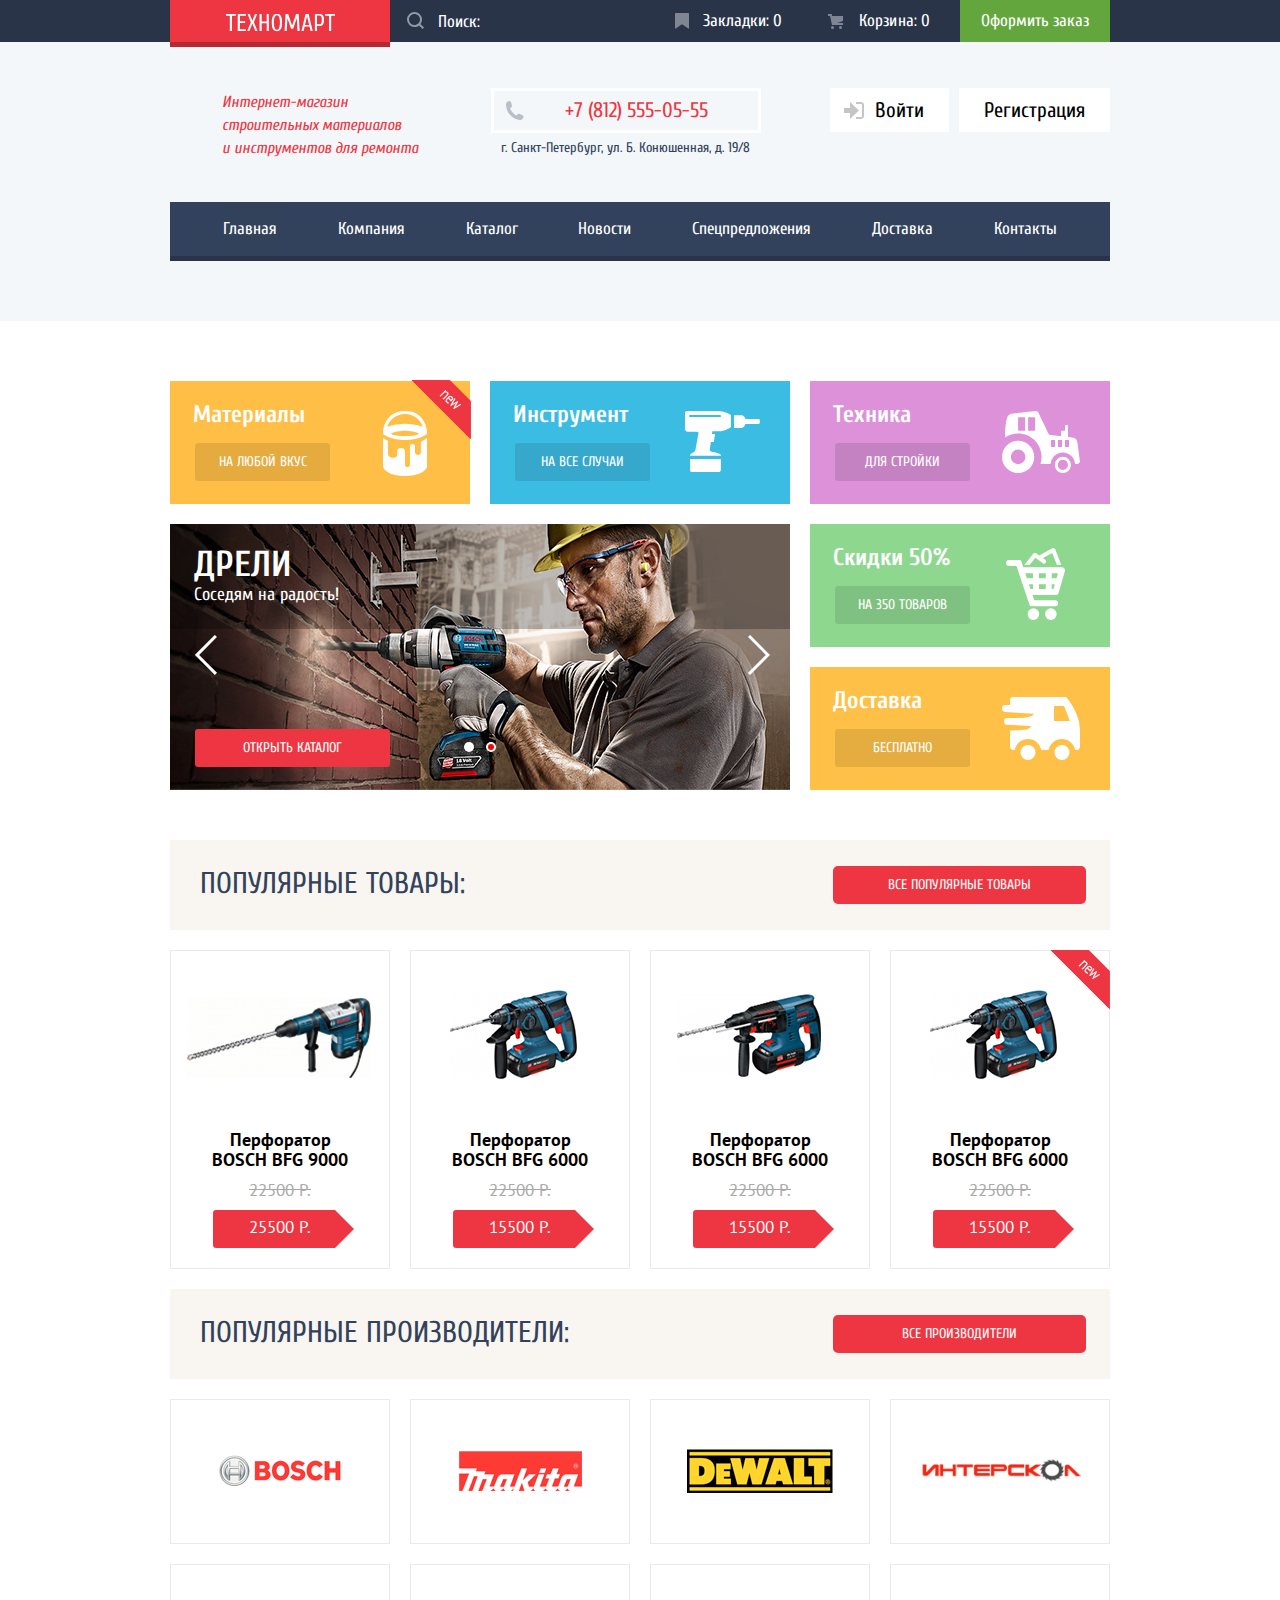
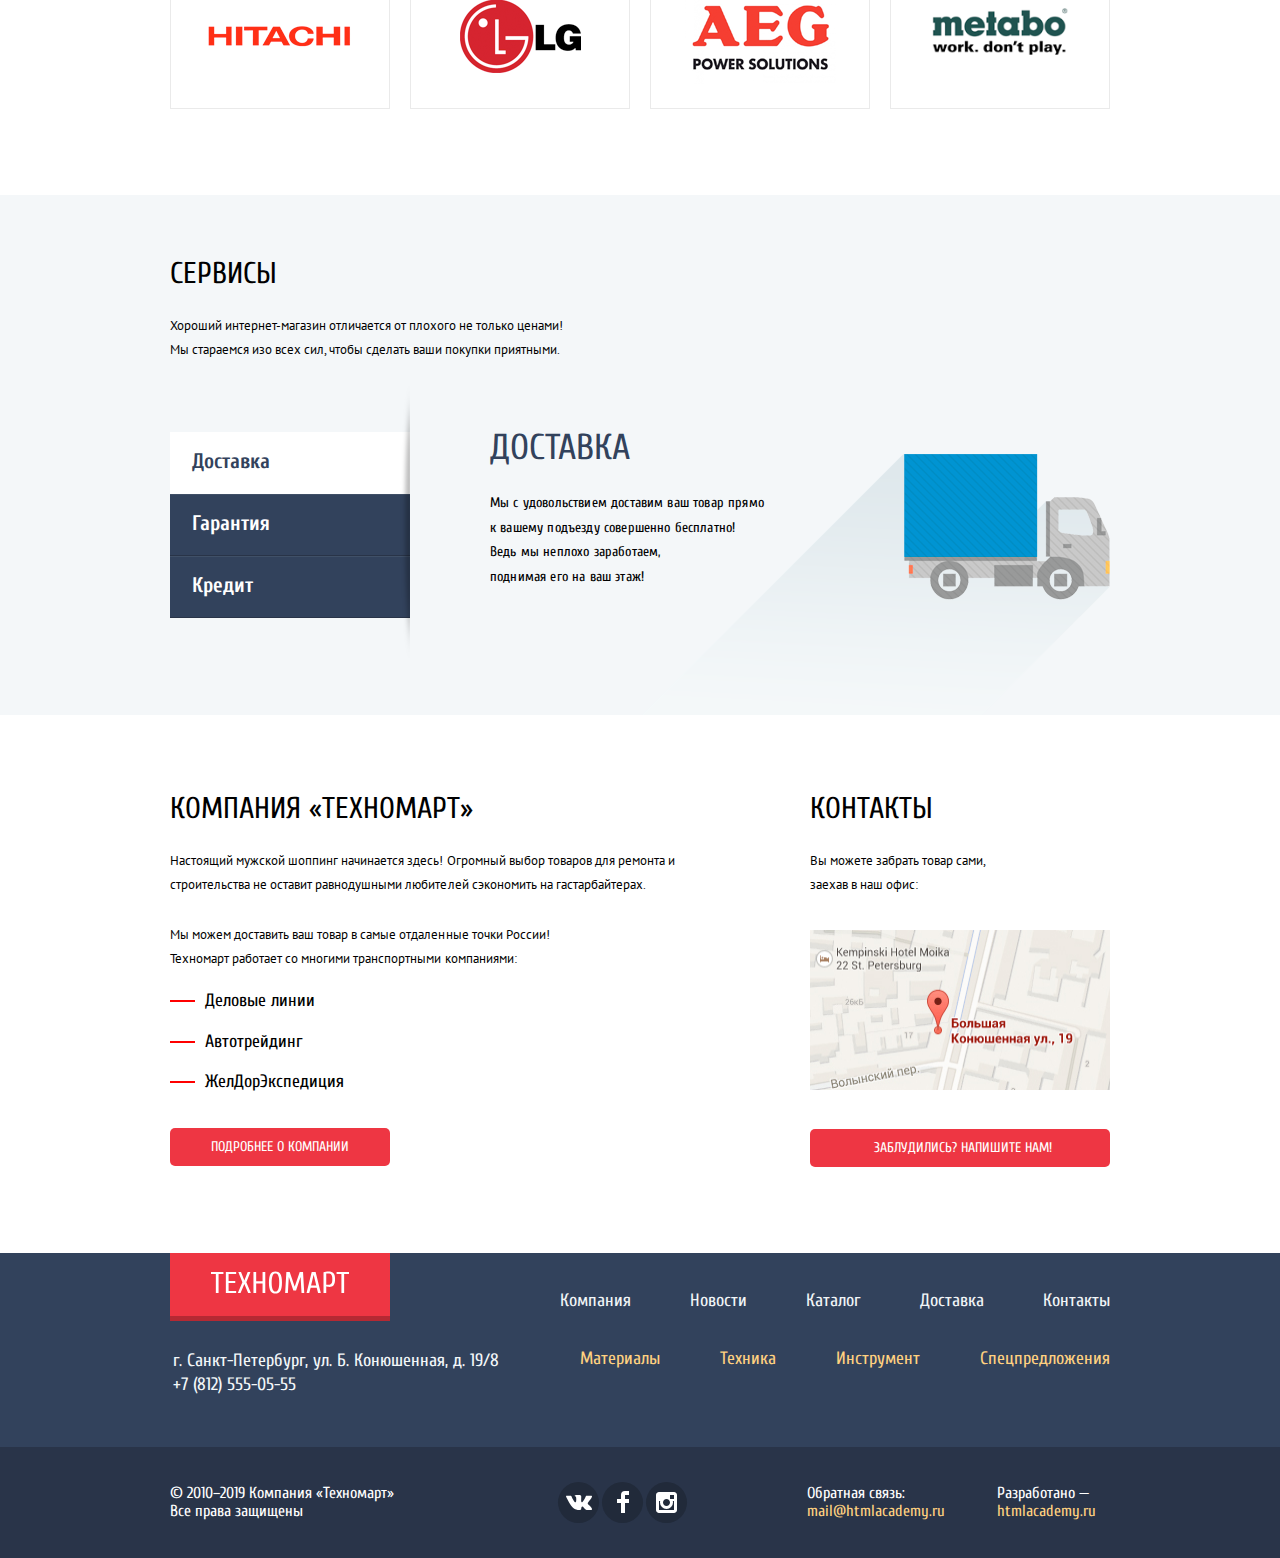
==== index.html @ 2e1757ff "fix images alt" ====
<!DOCTYPE html>
<html lang="ru">

<head>
  <meta charset="utf-8" />
  <title>HTML Academy: Техномарт</title>
  <link
    href="https://fonts.googleapis.com/css?family=Cuprum:400,400i,700,700i&display=swap&subset=cyrillic,cyrillic-ext"
    rel="stylesheet">
  <link
    href="https://fonts.googleapis.com/css?family=PT+Sans:400,400i,700,700i&display=swap&subset=cyrillic,cyrillic-ext"
    rel="stylesheet">
  <link rel="stylesheet" href="css/normalize.css" />
  <link rel="stylesheet" href="css/style.css" />
</head>

<body>
  <header class="header">
    <div class="top-nav">
      <div class="top-nav__block container">
        <a class="logo"><img class="logo-image" src="img/logo-technomart.svg" alt="Логотип сайта" width="109"
            height="19"></a>
        <form class="search-form">
          <input class="search" type="search" name="q" placeholder="Поиск:">
          <button class="search-submit" type="submit">
            <svg class="search-icon" xmlns="http://www.w3.org/2000/svg" width="17" height="17" viewBox="0 0 17 17">
              <path
                d="M17 15.586l-3.542-3.542A7.465 7.465 0 0 0 15 7.5 7.5 7.5 0 1 0 7.5 15c1.71 0 3.282-.579 4.544-1.542L15.586 17 17 15.586zM2 7.5C2 4.467 4.467 2 7.5 2 10.532 2 13 4.467 13 7.5c0 3.032-2.468 5.5-5.5 5.5A5.506 5.506 0 0 1 2 7.5z" />
            </svg>
          </button>
        </form>
        <ul class="user-nav">
          <li>
            <a href="#">
              <svg class="bookmark-icon" xmlns="http://www.w3.org/2000/svg" width="14" height="16" viewBox="0 0 14 16">
                <path fill="#ffffff"
                  d="M14 15c0 .55-.368.741-.818.426l-5.363-3.765c-.45-.315-1.187-.315-1.637 0L.818 15.426C.368 15.741 0 15.55 0 15V1c0-.55.45-1 1-1h12c.55 0 1 .45 1 1v14z" />
              </svg>
              Закладки: 0
            </a>
          </li>
          <li>
            <a href="#">
              <svg class="cart-icon" xmlns="http://www.w3.org/2000/svg" width="15" height="15" viewBox="0 0 15 15">
                <circle fill="#ffffff" cx="4.5" cy="13.5" r="1.5" />
                <circle fill="#ffffff" cx="12.5" cy="13.5" r="1.5" />
                <path fill="#ffffff" d="M15 2H4.07l-.422-2H0v2h2.031l1.985 9H15V9H9.441L15 6.951z" />
              </svg>
              Корзина: 0
            </a>
          </li>
          <li class="checkout">
            <a href="#">
              Оформить заказ
            </a>
          </li>
        </ul>
      </div>
    </div>

    <div class="container">

      <div class="header-main">

        <p class="header-text">Интернет-магазин строительных материалов и&nbsp;инструментов для ремонта</p>
        <p class="header-phone">
          <a href="tel:+78125550555">
            <svg class="phone-icon" xmlns="http://www.w3.org/2000/svg" width="19" height="19" viewBox="0 0 19 19">
              <path fill="#B7BFC8"
                d="M15.572 18.985h-.941c-4.129-.488-7.157-2.408-9.359-4.864C3.062 11.66 1.318 8.492.978 4.228V3.084c.078-.774.459-1.304.898-1.757C2.425.766 3.25.044 4.002.019c.554-.018 1.5.38 1.879.899.329.446.504 1.339.656 2.003.154.671.505 1.643.408 2.289-.148 1.007-1.487 1.434-1.879 2.166 1.307 3.135 3.443 5.439 6.293 7.031.715-.392 1.346-1.572 2.332-1.595.359-.009.818.178 1.184.286.402.121.75.275 1.104.408.596.224 1.648.521 2.004 1.021.365.513.57 1.356.49 1.879-.164 1.041-1.879 2.197-2.901 2.579z" />
            </svg>
            +7 (812) 555-05-55
          </a>
          <span class="header-adress">г. Санкт-Петербург, ул. Б. Конюшенная, д. 19/8</span>
        </p>
        <p class="header-links">
          <a href="#">
            <svg class="login-icon" xmlns="http://www.w3.org/2000/svg" width="20" height="17" viewBox="0 0 20 17">
              <path fill="#c5c5c5" d="M14.875 8.5L6 0v6H0v5h6v6z" />
              <path fill="#c5c5c5"
                d="M16.986 15.01h-5.027V17h5.027c2.178 0 3.004-1.81 3.029-3.026V3.028C19.99 1.811 19.164 0 16.986 0h-5.027v1.99h5.027c.839 0 .992.681 1.01 1.057v10.904c-.017.376-.171 1.059-1.01 1.059z" />
            </svg>
            Войти
          </a>
          <a href="#">Регистрация</a>
        </p>

      </div>


      <nav class="navigation">
        <ul>
          <li class="navigation-active"><a>Главная</a></li>
          <li><a href="#">Компания</a></li>
          <li><a href="catalog.html">Каталог</a></li>
          <li><a href="#">Новости</a></li>
          <li><a href="#">Спецпредложения</a></li>
          <li><a href="#">Доставка</a></li>
          <li><a href="#">Контакты</a></li>
        </ul>
      </nav>

    </div>

  </header>

  <main class="main-container">
    <section class="promo container">
      <div class="promo-materials promo-block">
        <div class="flag flag-new">новинка</div>
        <h4 class="promo-block__name">Материалы</h4>
        <button class="promo-tagline">на любой вкус</button>
        <svg class="promo-block__icon materials-icon" xmlns="http://www.w3.org/2000/svg" width="44" height="65"
          viewBox="0 0 44 65">
          <g fill="#FFF">
            <path
              d="M37.91 30.438v10.869s.105 2.735-2.825 2.735c-3.069 0-3.125-2.735-3.125-2.735v-6.416c0-.24-.336-1.909-2.319-1.909-2.625 0-2.67 1.877-2.67 1.877V54.08s.029 1.863-2.464 1.863C22 55.943 22 53.96 22 53.96V40.016s0-2.945-3.805-2.945c-4.054 0-3.967 3.125-3.967 3.125v3.728s-.121 2.945-4.688 2.945-4.628-4.509-4.628-4.509V29.938C3.168 28.976 0 26.671 0 26.671v29.332S2.988 65 22 65s22-8.695 22-8.695V26.671c-2.938 2.829-6.09 3.767-6.09 3.767z" />
            <path
              d="M22 0C1.688 0 0 19.875 0 19.875v3.062C8.438 29.188 22 29 22 29s13.562.188 22-6.062v-3.062C44 19.875 42.312 0 22 0zm0 25c-11.75 0-14.312-2.375-14.312-2.375C13.938 19.75 22 19.875 22 19.875s8.062-.125 14.312 2.75c0 0-2.562 2.375-14.312 2.375zm0-12.375c-9.562 0-17.688 2.938-17.688 2.938C8.875 2.625 22 3.062 22 3.062s13.125-.438 17.688 12.5c0 0-8.126-2.937-17.688-2.937z" />
          </g>
        </svg>
      </div>

      <div class="promo-tool promo-block">
        <h4 class="promo-block__name">Инструмент</h4>
        <button class="promo-tagline">на все случаи</button>
        <svg class="promo-block__icon" xmlns="http://www.w3.org/2000/svg" width="75" height="61" viewBox="0 0 75 61">
          <g fill="#FFF">
            <path
              d="M5.039 58.949S5.039 61 6.907 61h27.02s2.001-.184 2.001-1.984V47.942H5.039v11.007zM73.875 8.016H60.387c-.621-2.287-2.071-3.891-3.762-3.891h-7.542v12.75h7.542c1.69 0 3.141-1.604 3.762-3.891h13.488c.575 0 1.042-1.112 1.042-2.484s-.467-2.484-1.042-2.484zM2.103 0C.167 0 0 2.041 0 2.041v15.812c0 2.936 2.903 3.002 2.903 3.002h9.007c1.935 0 1.601 1.334 1.601 1.334s-2.469 13.01-2.735 15.211c-.267 2.203-1.868 3.604-1.868 3.604s-2.135 1.201-3.002 1.668-.867 2.201-.867 2.201h30.889v-.734c0-1.467-6.472-3.135-9.073-3.402-2.602-.266-2.068-2.002-2.068-2.002l1.067-7.805h3.002l1.134-7.873h-3.002l.331-2.737 8.609-.131c5.805-.601 10.008-4.07 10.008-4.07V4.109C41.333.84 33.993 0 33.993 0H2.103zM36 4.938v.031c0 .55-.45 1-1 1H5.031c-.55 0-1-.45-1-1v-.031c0-.55.45-1 1-1H35c.55 0 1 .45 1 1z" />
          </g>
        </svg>
      </div>

      <div class="promo-equipment promo-block">
        <h4 class="promo-block__name">Техника</h4>
        <button class="promo-tagline">для стройки</button>
        <svg class="promo-block__icon" xmlns="http://www.w3.org/2000/svg" width="78" height="62" viewBox="0 0 78 62">
          <g fill="#FFF">
            <path
              d="M16.125 29.749C7.22 29.749 0 36.968 0 45.875 0 54.78 7.22 62 16.125 62S32.25 54.78 32.25 45.875c.001-8.907-7.219-16.126-16.125-16.126zm0 23.433a7.306 7.306 0 0 1-7.307-7.307 7.307 7.307 0 1 1 14.614 0 7.306 7.306 0 0 1-7.307 7.307zM60.854 45.874a8.062 8.062 0 0 0-8.062 8.062 8.062 8.062 0 1 0 16.124 0 8.06 8.06 0 0 0-8.062-8.062zm0 13.126a5.063 5.063 0 1 1 .002-10.126A5.063 5.063 0 0 1 60.854 59z" />
            <path
              d="M77.898 49.727s-2.023-15.102-2.461-18.414c-.547-4.141-3.625-4.688-3.625-4.688L66 25.946V14h-3v5.833h-4v5.295L47.188 23.75S37.438 3.688 36.626 1.875 33.5 0 33.5 0 11.125 2.375 8.75 3 5.312 6.167 5.312 6.167c-2.308 6.37-2.311 17.296-2.266 20.255a23.328 23.328 0 0 1 13.079-3.986c12.944 0 23.438 10.493 23.438 23.439 0 2.438-.373 4.789-1.064 7h10.164c.39-6.402 5.69-11.479 12.191-11.479s11.802 5.077 12.191 11.479H75c3.641 0 2.898-3.148 2.898-3.148zM23.083 19.833h-6.958V6.167h6.958v13.666zm10 0h-6.958V6.167h6.958v13.666zM53.016 36H49v-7h4.016v7zm7 0H56v-7h4.016v7zm7 0H63v-7h4.016v7z" />
          </g>
        </svg>
      </div>

      <div class="promo-slider">
        <div class="promo-slider__slide promo-slider__active">
          <div class="promo-slider__header">
            <h3 class="promo-slider__title">Дрели</h3>
            <div class="promo-slider__tagline">Соседям на радость!</div>
          </div>
          <img src="img/slider1.jpg" alt="Изображение слайда Дрели" width="620" height="266">
          <a class="promo-slider__link" href="catalog.html">Открыть каталог</a>
        </div>

        <div class="promo-slider__slide">
          <div class="promo-slider__header">
            <h3 class="promo-slider__title">Перфораторы</h3>
            <div class="promo-slider__tagline">Настоящие мужские игрушки</div>
          </div>
          <img src="img/slider2.jpg" alt="Изображение слайда Перфораторы" width="620" height="266">
          <a class="promo-slider__link" href="catalog.html">Открыть каталог</a>
        </div>

        <button class="slider-button__left">
          <svg xmlns="http://www.w3.org/2000/svg" width="22" height="40" viewBox="0 0 22 40">
            <path fill="#FFF" d="M19.83-.035l2.089 2.099L4.13 19.947l17.847 17.939-2.09 2.099L-.048 19.947z" />
          </svg>
        </button>
        <button class="slider-button__right">
          <svg xmlns="http://www.w3.org/2000/svg" width="22" height="40" viewBox="0 0 22 40">
            <path fill="#FFF" d="M2.098-.035L.009 2.064l17.789 17.883L-.048 37.886l2.089 2.099 19.935-20.038z" />
          </svg>
        </button>
        <ul class="promo-slider__dots">
          <li></li>
          <li class="active-dot"></li>
        </ul>
      </div>

      <div class="slider-left">
        <div class="promo-discounts promo-block">
          <h4 class="promo-block__name">Скидки 50%</h4>
          <button class="promo-tagline">На 350 товаров</button>
          <svg class="promo-block__icon discount-icon" xmlns="http://www.w3.org/2000/svg" width="59" height="72"
            viewBox="0 0 59 72">
            <g fill="#FFF">
              <path
                d="M58.34 20.545a2.997 2.997 0 0 0-2.396-1.195h-38.67l-2.475-7.385H3.058a3 3 0 1 0 0 6h7.424l13.5 40.285h25.159a3 3 0 1 0 0-6H28.299l-1.726-5.149h23.12a3.001 3.001 0 0 0 2.884-2.172l6.25-21.75a3.005 3.005 0 0 0-.487-2.634zm-7.781 9.681h-4.81V25.35h6.211l-1.401 4.876zm-17.617 0V25.35h6.807v4.875h-6.807zm6.807 6v4.875h-6.807v-4.875h6.807zM26.942 25.35v4.875h-6.023l-1.634-4.875h7.657zm-4.013 10.876h4.013v4.875h-2.379l-1.634-4.875zm22.82 4.875v-4.875h3.086l-1.401 4.875h-1.685z" />
              <circle cx="27.406" cy="66.094" r="5.781" />
              <circle cx="44.844" cy="66.094" r="5.781" />
              <path
                d="M29.335 9.699l7.547 5.492a1.986 1.986 0 0 0 2.818-.494c.646-.936.43-2.232-.48-2.895l-2.373-1.726 9.436-5.09L50.911 17h4.347L49.214 1.309A2.051 2.051 0 0 0 48.037.126a1.97 1.97 0 0 0-1.643.109L33.146 7.382l-3.022-2.199a1.986 1.986 0 0 0-2.742.39l-8.481 10.798a2.176 2.176 0 0 0-.405.628h5.106l5.733-7.3z" />
            </g>
          </svg>
        </div>

        <div class="promo-delivery promo-block">
          <h4 class="promo-block__name">Доставка</h4>
          <button class="promo-tagline">бесплатно</button>
          <svg class="promo-block__icon" xmlns="http://www.w3.org/2000/svg" xmlns:xlink="http://www.w3.org/1999/xlink"
            width="78" height="63" viewBox="0 0 78 63">
            <g fill="#FFF">
              <circle cx="25.983" cy="55.5" r="7.5" />
              <circle cx="59.982" cy="55.5" r="7.5" />
              <path
                d="M64 0H11.062c-3.188 0-3 3.125-3 3.125V8H3.469a3.469 3.469 0 1 0 0 6.938l28.085 1.84.196.043c-.761 3.197-8.938 3.805-8.938 3.805l-8.31.428H5.446a3.375 3.375 0 1 0 0 6.75l23.656 1.254c-.807 3.153-6.29 3.756-6.29 3.756l-14.751.76v15.615c0 3.188 2.564 3.812 2.564 3.812h2.099c1.173-6.261 6.659-11 13.259-11s12.085 4.739 13.259 11h7.404c1.174-6.261 6.66-11 13.26-11 6.601 0 12.086 4.739 13.26 11h1.709C77.812 53 78 48.938 78 48.938v-15.25C78 14.812 64 0 64 0zM52 23.938v-15h10.062l5.75 15H52z" />
            </g>
          </svg>
        </div>
      </div>

    </section>

    <section class="goods container">
      <div class="section-header goods-header">
        <h2 class="section-header__title">Популярные товары:</h2>
        <a class="section-header__link" href="#">Все популярные товары</a>
      </div>

      <div class="goods-block goods-block__main">
        <article class="goods-card">
          <div class="goods-buttons">
            <button class="buy-button" type="button">
              <svg class="buy-icon" xmlns="http://www.w3.org/2000/svg" width="15" height="15" viewBox="0 0 15 15">
                <circle fill="#ffffff" cx="4.5" cy="13.5" r="1.5" />
                <circle fill="#ffffff" cx="12.5" cy="13.5" r="1.5" />
                <path fill="#ffffff" d="M15 2H4.07l-.422-2H0v2h2.031l1.985 9H15V9H9.441L15 6.951z" />
              </svg>
              Купить
            </button>
            <button class="bookmark-button" type="button">В закладки</button>
          </div>
          <img src="img/Perforator_1.jpg" alt="Изображение Перфоратор BOSCH BFG 9000" width="218" height="170">
          <h3 class="goods-card__title">Перфоратор BOSCH BFG 9000</h3>
          <div class="goods-oldprice">22500 Р.</div>
          <div class="goods-price">25500 Р.</div>
        </article>

        <article class="goods-card">
          <div class="goods-buttons">
            <button class="buy-button" type="button">
              <svg class="buy-icon" xmlns="http://www.w3.org/2000/svg" width="15" height="15" viewBox="0 0 15 15">
                <circle fill="#ffffff" cx="4.5" cy="13.5" r="1.5" />
                <circle fill="#ffffff" cx="12.5" cy="13.5" r="1.5" />
                <path fill="#ffffff" d="M15 2H4.07l-.422-2H0v2h2.031l1.985 9H15V9H9.441L15 6.951z" />
              </svg>
              Купить
            </button>
            <button class="bookmark-button" type="button">В закладки</button>
          </div>
          <img src="img/Perforator_2.jpg" alt="Изображение Перфоратор BOSCH BFG 9000" width="218" height="170">
          <h3 class="goods-card__title">Перфоратор BOSCH BFG 6000</h3>
          <div class="goods-oldprice">22500 Р.</div>
          <div class="goods-price">15500 Р.</div>
        </article>

        <article class="goods-card">
          <div class="goods-buttons">
            <button class="buy-button" type="button">
              <svg class="buy-icon" xmlns="http://www.w3.org/2000/svg" width="15" height="15" viewBox="0 0 15 15">
                <circle fill="#ffffff" cx="4.5" cy="13.5" r="1.5" />
                <circle fill="#ffffff" cx="12.5" cy="13.5" r="1.5" />
                <path fill="#ffffff" d="M15 2H4.07l-.422-2H0v2h2.031l1.985 9H15V9H9.441L15 6.951z" />
              </svg>
              Купить
            </button>
            <button class="bookmark-button" type="button">В закладки</button>
          </div>
          <img src="img/Perforator_3.jpg" alt="Изображение Перфоратор BOSCH BFG 9000" width="218" height="170">
          <h3 class="goods-card__title">Перфоратор BOSCH BFG 6000</h3>
          <div class="goods-oldprice">22500 Р.</div>
          <div class="goods-price">15500 Р.</div>
        </article>

        <article class="goods-card">
          <div class="flag flag-new">новинка</div>
          <div class="goods-buttons">
            <button class="buy-button" type="button">
              <svg class="buy-icon" xmlns="http://www.w3.org/2000/svg" width="15" height="15" viewBox="0 0 15 15">
                <circle fill="#ffffff" cx="4.5" cy="13.5" r="1.5" />
                <circle fill="#ffffff" cx="12.5" cy="13.5" r="1.5" />
                <path fill="#ffffff" d="M15 2H4.07l-.422-2H0v2h2.031l1.985 9H15V9H9.441L15 6.951z" />
              </svg>
              Купить
            </button>
            <button class="bookmark-button" type="button">В закладки</button>
          </div>
          <img src="img/Perforator_4.jpg" alt="Изображение Перфоратор BOSCH BFG 9000" width="218" height="170">
          <h3 class="goods-card__title">Перфоратор BOSCH BFG 6000</h3>
          <div class="goods-oldprice">22500 Р.</div>
          <div class="goods-price">15500 Р.</div>
        </article>
      </div>
    </section>

    <section class="brands container">
      <div class="section-header brands-header">
        <h2 class="section-header__title">Популярные производители:</h2>
        <a class="section-header__link" href="#">все производители</a>
      </div>
      <ul class="brands-list">
        <li>
          <a href="#"><img src="img/company-bosch.png" alt="Логотип bosch" width="126" height="37"></a>
        </li>
        <li>
          <a href="#"><img src="img/company-makita.png" alt="Логотип makita" width="123" height="40"></a>
        </li>
        <li>
          <a href="#"><img src="img/company-dewalt.png" alt="Логотип dewalt" width="146" height="44"></a>
        </li>
        <li>
          <a href="#"><img class="intercol-brand" src="img/company-intercol.png" alt="Логотип intercol" width="200"
              height="88"></a>
        </li>
        <li>
          <a href="#"><img src="img/company-hitachi.png" alt="Логотип hitachi" width="169" height="31"></a>
        </li>
        <li>
          <a href="#"><img src="img/company-lg.png" alt="Логотип lg" width="121" height="73"></a>
        </li>
        <li>
          <a href="#"><img src="img/company-aeg.png" alt="Логотип aeg" width="151" height="96"></a>
        </li>
        <li>
          <a href="#"><img class="metabo-brand" src="img/company-metabo.png" alt="Логотип metabo" width="204"
              height="69"></a>
        </li>
      </ul>
    </section>

    <section class="services">
      <div class="container">
        <h2 class="services-name">Сервисы</h2>
        <p class="services-text">
          Хороший интернет-магазин отличается от плохого не только ценами! Мы
          стараемся изо всех сил, чтобы сделать ваши покупки приятными.
        </p>

        <div class="services-main">
          <ul class="services-menu">
            <li><button id="delivery" class="services-menu__active">Доставка</button></li>
            <li><button id="guarantee">Гарантия</button></li>
            <li><button id="credit">Кредит</button></li>
          </ul>

          <div data-id="delivery" class="services-block services-block__active">
            <div class="services-block__text">
              <h3 class="services-block__name">Доставка</h3>
              <p class="services-block__about">
                Мы с удовольствием доставим ваш товар прямо <br> к вашему подъезду
                совершенно бесплатно! Ведь&nbsp;мы неплохо заработаем, <br> поднимая его на
                ваш этаж!
              </p>
            </div>
            <img src="img/services_car.png" alt="Доставка" width="468" height="261">
          </div>

          <div data-id="guarantee" class="services-block">
            <div class="services-block__text">
              <h3 class="services-block__name">Гарантия</h3>
              <p class="services-block__about">
                Если купленный у нас товар поломается или заискрит,<br> а также в
                случае пожара, спровоцированного его возгоранием, вы всегда можете
                быть уверены в нашей гарантии. Мы обменяем сгоревший товар на
                новый.<br> Дом уж восстановите как-нибудь сами.
              </p>
            </div>
            <img src="img/guarantee.png" alt="Гарантия" width="389" height="283">
          </div>

          <div data-id="credit" class="services-block">
            <div class="services-block__text">
              <h3 class="services-block__name">Кредит</h3>
              <p class="services-block__about">
                Залезть в долговую яму стало проще!<br> Кредитные консультанты придут
                вам на помощь.
              </p>
            </div>
            <img src="img/credit.png" alt="Кредит" width="465" height="285">
          </div>

        </div>
      </div>
    </section>

    <section class="container">
      <div class="about">
        <div class="about-block">
          <h1 class="about-block__name">КОМПАНИЯ «Техномарт»</h1>
          <p class="about-block__text">
            Настоящий мужской шоппинг начинается здесь! Огромный выбор товаров для
            ремонта и строительства не оставит равнодушными любителей сэкономить
            на гастарбайтерах.
          </p>
          <p class="about-block__text">
            Мы можем доставить ваш товар в самые отдаленные точки России! Техномарт&nbsp;работает&nbsp;со&nbsp;многими
            транспортными
            компаниями:
          </p>
          <ul class="company-list">
            <li>Деловые линии</li>
            <li>Автотрейдинг</li>
            <li>ЖелДорЭкспедиция</li>
          </ul>
          <a class="site-button about-company__button" href="#">Подробнее о компании</a>
        </div>

        <div class="about-block__contacts">
          <h3 class="about-block__name">КОНТАКТЫ</h3>
          <p class="about-block__text contacts-block__small">
            Вы можете забрать товар сами, заехав&nbsp;в&nbsp;наш&nbsp;офис:
          </p>
          <a class="map-small" href="#link_to_googleMap"><img width="300" height="160" src="img/map.jpg"
              alt="Карта маленького размера" /></a>
          <button class="site-button map-company__button" type="button">Заблудились? НапиШИТЕ НАМ!</button>
        </div>
      </div>
    </section>
  </main>

  <footer class="footer">
    <div class="container">

      <div class="footer-top">
        <a class="logo"><img src="img/logo-technomart.svg" alt="Логотип сатйа" width="138" height="23"></a>
        <ul class="footer-top__nav">
          <li><a href="#">Компания</a></li>
          <li><a href="#">Новости</a></li>
          <li><a href="catalog.html">Каталог</a></li>
          <li><a href="#">Доставка</a></li>
          <li><a href="#">Контакты</a></li>
        </ul>
      </div>

      <div class="footer-middle">
        <p>
          <span class="footer-adress">г. Санкт-Петербург, ул. Б. Конюшенная, д. 19/8</span>
          <span class="footer-number"> <a href="tel:+78125550555">+7 (812) 555-05-55</a></span>
        </p>
        <ul class="footer-middle__nav">
          <li><a href="#">Материалы</a></li>
          <li><a href="#">Техника</a></li>
          <li><a href="#">Инструмент</a></li>
          <li><a href="#">Спецпредложения</a></li>
        </ul>
      </div>


    </div>

    <div class="footer-bottom">
      <div class="footer-block container">
        <p>
          <span class="copyright">© 2010–2019 Компания «Техномарт»</span>
          Все права защищены
        </p>
        <ul class="footer-social">
          <li>
            <a href="#">
              <svg xmlns="http://www.w3.org/2000/svg" width="26" height="15" viewBox="0 0 26 15">
                <path fill="#FFF"
                  d="M16.138 11.51c.956-.309 2.18 2.04 3.483 2.939.978.681 1.727.534 1.727.534l3.473-.05s1.815-.112.957-1.554c-.071-.12-.503-1.069-2.585-3.022-2.177-2.043-1.882-1.712.739-5.244 1.597-2.153 2.236-3.468 2.036-4.028-.192-.539-1.365-.399-1.365-.399L20.69.713c-.381.001-.704.119-.851.515-.003.004-.621 1.666-1.445 3.079-1.741 2.989-2.436 3.148-2.724 2.961-.661-.433-.494-1.737-.494-2.664 0-2.897.432-4.105-.846-4.417-.427-.104-.739-.172-1.828-.182-1.392-.021-2.574 0-3.244.329-.445.223-.786.712-.579.74.26.035.843.16 1.155.586.401.552.389 1.789.389 1.789s.229 3.411-.54 3.834c-.528.29-1.25-.302-2.803-3.016-.793-1.388-1.392-2.922-1.392-2.922s-.116-.285-.326-.441c-.25-.185-.6-.244-.6-.244L.848.684S.29.7.085.946c-.182.218-.015.668-.015.668s2.909 6.881 6.203 10.347c3.02 3.182 6.452 2.971 6.452 2.971h1.555s.469-.054.709-.312c.224-.24.214-.691.214-.691s-.031-2.109.935-2.419z" />
              </svg>
            </a>
          </li>
          <li>
            <a href="#">
              <svg xmlns="http://www.w3.org/2000/svg" width="12" height="22" viewBox="0 0 12 22">
                <path fill="#FFF" d="M12 4V0H8a4 4 0 0 0-4 4v4H0v4h4v10h4V12h4V8H8V4h4z" />
              </svg>
            </a>
          </li>
          <li>
            <a href="#">
              <svg xmlns="http://www.w3.org/2000/svg" width="21" height="21" viewBox="0 0 21 21">
                <path fill="#FFF"
                  d="M18 0H3C1.35 0 0 1.35 0 3v15c0 1.65 1.35 3 3 3h15c1.65 0 3-1.35 3-3V3c0-1.65-1.35-3-3-3zm-7.5 7c1.93 0 3.5 1.57 3.5 3.5S12.43 14 10.5 14 7 12.43 7 10.5 8.57 7 10.5 7zM18 18H3V9h1.181A6.504 6.504 0 0 0 4 10.5a6.5 6.5 0 1 0 13 0 6.45 6.45 0 0 0-.181-1.5H18v9zm0-11h-4V3h4v4z" />
              </svg>
            </a>
          </li>
        </ul>
        <p class="footer-block__email">
          Обратная связь:
          <a href="mailto:mail@htmlacademy.ru">mail@htmlacademy.ru</a>
        </p>
        <p class="footer-block__info">Разработано —
          <a href="https://htmlacademy.ru/intensive/htmlcss">htmlacademy.ru</a>
        </p>
      </div>
    </div>
  </footer>

  <div class="modal map-modal">
    <iframe
      src="https://www.google.com/maps/embed?pb=!1m18!1m12!1m3!1d1998.6037872533277!2d30.320858716096975!3d59.93871648187614!2m3!1f0!2f0!3f0!3m2!1i1024!2i768!4f13.1!3m3!1m2!1s0x4696310fca145cc1%3A0x42b32648d8238007!2z0JHQvtC70YzRiNCw0Y8g0JrQvtC90Y7RiNC10L3QvdCw0Y8g0YPQuy4sIDE5LzgsINCh0LDQvdC60YIt0J_QtdGC0LXRgNCx0YPRgNCzLCDQoNC-0YHRgdC40Y8sIDE5MTE4Ng!5e0!3m2!1sru!2sua!4v1583869361921!5m2!1sru!2sua"
      width="600" height="450" style="border:0;" allowfullscreen=""></iframe>
    <button class="close-modal" type="button">
      <svg enable-background="new 0 0 21 21" height="21" viewBox="0 0 21 21" width="21"
        xmlns="http://www.w3.org/2000/svg">
        <path
          d="m13.273 10.5 7.422-7.422c.389-.389.389-1.025 0-1.414l-1.359-1.359c-.389-.389-1.025-.389-1.414 0l-7.422 7.422-7.422-7.422c-.389-.389-1.025-.389-1.414 0l-1.359 1.359c-.389.389-.389 1.025 0 1.414l7.422 7.422-7.421 7.422c-.389.389-.389 1.025 0 1.414l1.359 1.359c.389.389 1.025.389 1.414 0l7.422-7.422 7.422 7.422c.389.389 1.025.389 1.414 0l1.359-1.359c.389-.389.389-1.025 0-1.414z"
          fill="#ee3643" />
      </svg>
    </button>
  </div>

  <div class="modal write-us">
    <form method="post" action="#">
      <div class="write-us__input">
        <label>
          <span class="input-name">Ваше имя:</span>
          <input type="text" name="name" placeholder="Имя Фамилия" />
        </label>
        <label>
          <span class="input-name">Ваш e-mail:</span>
          <input type="email" name="email" placeholder="email@example.com" />
        </label>
      </div>

      <label class="write-us__textarea">
        <span class="textarea-name">Текст письма:</span>
        <textarea name="comment" placeholder="В свободной форме"></textarea>
      </label>
      <div class="write-us__button">
        <button type="submit" class="site-button">Отправить</button>
      </div>
    </form>
    <button class="close-modal" type="button">
      <svg enable-background="new 0 0 21 21" height="21" viewBox="0 0 21 21" width="21"
        xmlns="http://www.w3.org/2000/svg">
        <path
          d="m13.273 10.5 7.422-7.422c.389-.389.389-1.025 0-1.414l-1.359-1.359c-.389-.389-1.025-.389-1.414 0l-7.422 7.422-7.422-7.422c-.389-.389-1.025-.389-1.414 0l-1.359 1.359c-.389.389-.389 1.025 0 1.414l7.422 7.422-7.421 7.422c-.389.389-.389 1.025 0 1.414l1.359 1.359c.389.389 1.025.389 1.414 0l7.422-7.422 7.422 7.422c.389.389 1.025.389 1.414 0l1.359-1.359c.389-.389.389-1.025 0-1.414z"
          fill="#ee3643" />
      </svg>
    </button>
  </div>

  <script src="js/main.js"></script>

</body>

</html>
---- css/style.css ----
*,
*::before,
*::after {
  box-sizing: inherit;
  padding: 0;
  margin: 0;
}

body {
  margin: 0;
  padding: 0;
  box-sizing: border-box;
  font-size: 14px;
  font-family: 'Cuprum', sans-serif;
}

a {
  text-decoration: none;
}

.about-block__name {
  font-size: 30px;
  text-transform: uppercase;
}

.section-header__title {
  font-size: 30px;
}

.header {
  padding-bottom: 60px;
}

.header,
.services {
  background-color: #f4f7f9;
}

.header ul {
  list-style: none;
}

.top-nav {
  background-color: #293449;
  font-size: 17px;
}

.top-nav a {
  color: #ffffff;
}

.top-nav__block {
  display: flex;
  justify-content: space-between;

}

.search-form {
  flex-grow: 1;
  position: relative;
}

.search-form button {
  background-color: transparent;
  border: none;
}

.search-submit {
  position: absolute;
  top: 12px;
  left: 17px;
  opacity: 0.5;
  fill: #fff;
}

.search-icon {
  width: 17px;
  height: 17px;
}

.login-icon {
  margin-right: 11px;
  margin-left: -11px;
}


.search {
  background-color: transparent;
  border: none;
  color: #fff;
  width: 100%;
  height: 100%;
  padding-left: 48px;
}

.search:hover {
  background-color: #212a3a;
}

.search:hover~.search-submit {
  opacity: 1;
}

.search:focus {
  background-color: #fff;
  color: #000;
}

.search:focus~.search-submit {
  fill: red;
  color: #000;
  opacity: 1;
}


.search-form input::placeholder {
  color: #fff;
}


.logo {
  background-color: #ee3643;
  padding: 13px;
  margin-bottom: -5px;
  min-width: 220px;
  display: flex;
  justify-content: center;
  align-items: center;
  box-shadow: inset 0px -5px 0 rgba(0, 0, 0, 0.24);
}

.logo-image {
  width: 109px;
  height: 19px;
  margin-bottom: 2px;
}

.logo:hover {
  background-color: #ca2c37;
}

.user-nav {
  display: flex;
}

.user-nav li {
  display: flex;
}

.user-nav a {
  display: flex;
  align-items: center;
  letter-spacing: 0.025px;
  padding: 0 30px 0 16px;
}

.user-nav a:hover {
  background-color: #212a3a;
}


.user-nav a:hover svg {
  opacity: 1;
}

.user-nav a:active {
  background-color: #161d29;
  color: rgba(255, 255, 255, 0.6);
}

.user-nav a:active svg {
  opacity: 0.4;
}

.user-nav svg {
  opacity: 0.4;
}

.bookmark-icon {
  width: 14px;
  height: 16px;
  margin-right: 14px;
}

.cart-icon {
  width: 15px;
  height: 15px;
  margin-right: 16px;
}

.user-cart a {
  width: 150px;
  background-color: #ee3643;
  padding: 0px 0px 0 18px;
}

.bookmark a {
  padding: 0px 27px 0 12px;
}

.checkout a {
  padding: 0 21px;
  background-color: #63a63e;
}

.checkout a:hover {
  background-color: #5fbb2d;
}

.checkout a:active {
  background-color: #518534;
  color: rgba(255, 255, 255, 0.5);
}

.header-main {
  display: flex;
  justify-content: space-between;
  align-items: flex-start;
  padding: 46px 0;
}

.catalog-header {
  display: flex;
  justify-content: space-between;
  align-items: flex-start;
  padding: 46px 0 43px 0;
}

.header-text {
  color: #ee3643;
  font-size: 16px;
  width: 200px;
  height: 60px;
  line-height: 1.44;
  font-weight: normal;
  font-style: italic;
  margin-left: 52px;
  padding-top: 3px;
}

.header-phone {
  display: flex;
  flex-direction: column;
  align-items: center;
  padding-left: 9px;
}

.header-phone a {
  display: flex;
  justify-content: space-between;
  align-items: center;
  text-align: center;
  font-size: 21px;
  width: 270px;
  height: 45px;
  margin-bottom: 0;
  padding-right: 50px;
  color: #ee3643;
  border: 3px solid #fff;
}

.phone-icon {
  margin-left: 11px;
}

.header-adress {
  padding-top: 7px;
  font-size: 14px;
  color: #32425c;
}

.header-adress__catalog {
  padding-top: 8px;
  font-size: 14px;
  color: #32425c;
}

.header-links {
  display: flex;
}

.user-loggin {
  display: block;
}

.user-links {
  display: block;
}

.user-cabinet,
.user-orders {
  display: inline-block;
}

.user-orders .user-orders__link {
  display: inline-block;
  vertical-align: top;
  font-size: 16px;
  color: #32425c;
  text-decoration: underline;
  margin-top: 7px;
  margin-left: 12px;
  padding: 0;
  position: relative;
}

.user-cabinet .user-cabinet__link {
  display: inline-block;
  vertical-align: top;
  font-size: 16px;
  color: #32425c;
  text-decoration: underline;
  margin-top: 7px;
  margin-left: 29px;
  padding: 0;
  position: relative;
}

.user-orders .user-orders__link:hover,
.user-cabinet .user-cabinet__link:hover {
  color: #ee3643;
}

.user-orders .user-orders__link:active,
.user-cabinet .user-cabinet__link:active {
  color: #CFD4D9;
}

.user-cabinet .user-cabinet__link::before {
  content: '';
  position: absolute;
  top: 50%;
  left: -18px;
  transform: translate(0, -50%);
  width: 4px;
  height: 4px;
  border-radius: 50%;
  background-color: #32425c;
}

.header-links a {
  display: flex;
  justify-content: center;
  align-items: center;
  color: #000000;
  font-size: 21px;
  background-color: #fff;
  margin-left: 10px;
  padding: 10px 25px;
}

.header-links a:hover {
  color: #ee3643;
}

.user-loggin .user-logged__link {
  display: flex;
  width: 299px;
  height: 45px;
  display: flex;
  justify-content: center;
  align-items: center;
  color: #000000;
  font-size: 21px;
  background-color: #fff;
  margin-left: -6px;
  padding: 0;
}



.user-logged__link .user-icon,
.user-logged__link .logout-icon {
  fill: #C5C5C5;
}

.user-logged__link:hover .user-icon,
.user-logged__link:hover .logout-icon {
  fill: #32425A;
}

.user-logged__link:active .user-icon,
.user-logged__link:active .logout-icon,
.user-logged__link:active {
  color: #C5C5C5;
  fill: #C5C5C5;
}



.logged-link {
  list-style: none;
}

.logout-icon {
  margin-left: auto;
  margin-right: 10px;
}

.user-icon {
  margin-left: 13px;
  margin-right: 13px;
}

.navigation {
  background-color: #32425c;
  box-shadow: inset 0px -5px 0 0 #293449;
}

.navigation ul {
  display: flex;
  flex-wrap: wrap;
  justify-content: space-between;
  padding: 0 25px;
}

.navigation li {
  padding: 0 28px;
}

.navigation a {
  display: block;
  padding: 17px 0 22px 0;
  text-align: center;
  color: #ffffff;
  font-size: 17px;
}

.navigation a:hover {
  background-color: #293449;
}

.navigation a:active {
  background-color: #1d2739;
  color: rgba(255, 255, 255, 0.5);
}

.navigation-active a,
.navigation-active a:hover,
.navigation-active a:active {
  background-color: #32425A;
  color: #ffffff;
  cursor: default;
  box-shadow: inset 0px -5px 0 0 #293449;
}

.promo {
  display: flex;
  flex-wrap: wrap;
}

.main-container {
  margin-top: 60px;
}

.promo-slider {
  margin-top: 20px;
  width: 620px;
  height: 266px;
  position: relative;
  overflow: hidden;
}

.promo-slider__slide {
  display: none;
}

.promo-slider__active {
  display: block;
}

.promo-slider img {
  position: absolute;
  top: 0;
  left: 0;
  z-index: -1;
}

.promo-slider__header {
  color: #fff;
  padding: 20px 24px;
}

.promo-slider__title {
  text-transform: uppercase;
}

.promo-block {
  width: 300px;
  height: 123px;
  margin-left: 20px;
  padding: 20px 23px 15px;
  position: relative;
}

.promo-block__icon {
  position: absolute;
  top: 30px;
  right: 30px;
}

.materials-icon {
  right: 43px;
}

.discount-icon {
  top: 24px;
  right: 45px;
}

.promo-block__name {
  font-size: 24px;
  font-weight: bold;
  color: #ffffff;
}

.promo h3 {
  font-size: 36px;
}

.promo-materials {
  background-color: #ffbf47;
  margin-left: 0;
}

.promo-tool {
  background-color: #3bbce3;
}

.promo-equipment {
  background-color: #dc91d8;
}

.promo-discounts {
  background-color: #8ed78f;
  margin-top: 20px;
}

.promo-delivery {
  background-color: #ffc047;
  margin-top: 20px;
}

.promo-tagline {
  font-size: 14px;
  text-transform: uppercase;
  color: #ffffff;
  background-color: rgba(0, 0, 0, 0.10);
  padding: 10px 0;
  text-align: center;
  margin-top: 15px;
  margin-left: 2px;
  border-radius: 3px;
  width: 135px;
  height: 38px;
  cursor: pointer;
  border: none;
}

.promo-tagline:hover {
  background-color: rgba(0, 0, 0, 0.20);
}


.promo-tagline:active {
  background-color: rgba(0, 0, 0, 0.30);
}

.promo-slider__tagline {
  font-size: 18px;
}

.promo-slider__link {
  position: absolute;
  bottom: 23px;
  left: 25px;
  background-color: #ee3643;
  font-size: 14px;
  color: #ffffff;
  text-transform: uppercase;
  width: 195px;
  height: 38px;
  text-align: center;
  padding-top: 11px;
  border-radius: 3px;
  z-index: 2;
}

.promo-slider__link:hover {
  background-color: #ca2c37;
}

.promo-slider__link:active {
  background-color: #ba2732;
}

.slider-button__left {
  position: absolute;
  top: 50%;
  left: 25px;
  z-index: 2;
  transform: translate(0, -50%);
  background: none;
  border: none;
}

.slider-button__right {
  position: absolute;
  top: 50%;
  right: 20px;
  z-index: 2;
  transform: translate(0, -50%);
  background: none;
  border: none;
}

.slider-button__left:hover,
.slider-button__right:hover {
  cursor: pointer;
  opacity: 0.5;
}

.promo-slider__dots {
  list-style: none;
  position: absolute;
  left: 50%;
  transform: translate(-50%, -50%);
  bottom: 33px;
  z-index: 2;
  display: flex;
}

.promo-slider__dots li {
  width: 10px;
  height: 10px;
  border-radius: 50%;
  background-color: #fff;
  margin: 0 6px;
  position: relative;
}

.active-dot:after {
  content: '';
  position: absolute;
  width: 6px;
  height: 6px;
  background-color: red;
  top: 50%;
  left: 50%;
  transform: translate(-50%, -50%);
  border-radius: 50%;
}

.section-header {
  display: flex;
  justify-content: space-between;
  align-items: center;
  background-color: #f9f5f0;
  text-transform: uppercase;
  margin: 0 0 20px 0;
}

.goods-header {
  margin-top: 50px;
  padding: 26px 26px 26px 30px;
  margin-bottom: 0;
}

.brands-header {
  margin-top: 20px;
  padding: 26px 26px 26px 30px;
}

.section-header a,
.site-button {
  background-color: #ee3643;
  color: #ffffff;
  text-transform: uppercase;
  display: inline-block;
  border-radius: 5px;
  padding: 11px;
  text-align: center;
  border: none;
  cursor: pointer;
}

.site-button:hover,
.section-header a:hover {
  background-color: #ca2c37;
}

.site-button:active,
.section-header a:active {
  background-color: #ba2732;
}



.container {
  width: 940px;
  margin: 0 auto;
}

.section-header__title {
  color: #32425c;
  font-weight: normal;
}

.goods-block {
  display: flex;
  align-items: center;
  flex-wrap: wrap;
  font-family: "PT Sans", sans-serif;
}

.goods-card {
  border: 1px solid #eaeaea;
  text-align: center;
  margin-right: 20px;
}

.goods-card .flag,
.promo-block .flag {
  position: absolute;
  top: -1px;
  right: -1px;

  width: 60px;
  height: 60px;

  text-indent: -1000px;
  overflow: hidden;
  z-index: 30;
}

.goods-card .flag-new,
.promo-block .flag-new {
  background: url("../img/new-flag.png") no-repeat 0 0;
}

.goods-block__main article:last-child {
  margin-right: 0;
}


.goods-block__catalog article:nth-child(3n+3) {
  margin-right: 0;
}


.goods-price {
  display: inline-block;
  position: relative;
  min-width: 142px;
  height: 38px;
  background: #ee3643;
  border-radius: 3px;
  padding-top: 8px;
  margin-top: 9px;
  color: #ffffff;
  font-size: 17px;
  margin-left: 8px;
  text-align: left;
  padding-left: 36px;
}

.goods-price:after {
  content: "";
  position: absolute;
  top: 0;
  right: -18px;
  width: 0;
  height: 0;
  border: 19px solid white;
  border-left-color: #ee3643;
}

.goods-oldprice {
  text-decoration: line-through;
  font-size: 17px;
  color: #a9a9a9;
  margin-top: 4px;
}

.goods-card:hover {
  box-shadow: 0px 10px 25px 0 rgba(41, 52, 73, 0.5);
}

.goods-card:hover .goods-buttons {
  display: block;
}

.goods-buttons {
  display: flex;
  flex-direction: column;

}

.goods-buttons {
  position: absolute;
  width: 100%;
  top: 0;
  padding-top: 44px;
  height: 170px;
  background-color: #fff;
  display: none;
}

.buy-button {
  background-color: #63a63e;
  box-shadow: inset 0px -3px 0 0 #367315;
  border-radius: 3px;
  width: 135px;
  height: 38px;
  border: none;
  font-size: 14px;
  font-weight: normal;
  text-transform: uppercase;
  color: #fff;
  display: flex;
  justify-content: center;
  align-items: stretch;
  margin: 0 auto;
  padding: 0 30px 0 13px;
  cursor: pointer;
}

.buy-button:hover {
  background-color: #5fbb2d;
}

.buy-button:active {
  background-color: #518534;
  box-shadow: inset 0px -3px 0 0 #518534;
}

.buy-icon {
  margin-right: 15px;
}

.bookmark-button {
  margin-top: 8px;
  border-radius: 3px;
  width: 135px;
  height: 38px;
  border: 3px solid #63a63e;
  background-color: #fff;
  font-size: 14px;
  font-weight: normal;
  text-transform: uppercase;
  color: #32425c;
  cursor: pointer;
}

.bookmark-button:hover {
  border-color: #32425c;
  color: #32425c;
}

.bookmark-button:active {
  border-color: #C1C6CD;
  color: #C1C6CD;
}

.goods-card {
  width: 220px;
  margin-top: 20px;
  padding-bottom: 20px;
  position: relative;
}

.goods-card__title {
  padding: 6px 30px;
  font-size: 18px;
}

.goods-card img {
  width: 218px;
  height: 170px;
}

.brands-list {
  list-style: none;
  display: flex;
  flex-wrap: wrap;
}

.brands-list li {
  margin-left: 20px;
  margin-bottom: 20px;
  display: flex;
  justify-content: center;
  align-items: stretch;
}

.brands-list a {
  display: flex;
  justify-content: center;
  align-items: center;
  border: 1px solid #eaeaea;
  width: 220px;
  height: 145px;
  padding: 25px 20px;
}

.brands-list a:hover {
  box-shadow: 0px 10px 25px 0 rgba(41, 52, 73, 0.5);
}

.brands-list a:active {
  box-shadow: 0px 4px 10px 0 rgba(41, 52, 73, 0.5);
  opacity: 0.3;
}

.brands-list li:first-child,
.brands-list li:nth-child(5) {
  margin-left: 0;
}

.services {
  margin-top: 66px;
  padding: 62px 0 0 0;
  overflow: hidden;
}

.services-name {
  font-size: 30px;
  font-family: 'Cuprum', sans-serif;
  text-transform: uppercase;
  font-weight: normal;
}

.services-text {
  font-family: "PT Sans", sans-serif;
  font-size: 13px;
  width: 398px;
  margin-top: 23px;
  line-height: 1.85;
}

.services-main {
  display: flex;
  justify-content: center;
  align-items: stretch;
  margin-top: 65px;
}

.services-block {
  flex-grow: 1;
  margin-left: 80px;
  position: relative;
  display: none;
}

.services-block__active {
  display: block;
}

.services-block__about {
  padding-top: 22px;
  line-height: 1.78;
  letter-spacing: 0.16px;
}

.services-block img {
  position: absolute;
  top: 27px;
  right: 0;
}

.services-block__name {
  font-size: 36px;
  font-family: 'Cuprum', sans-serif;
  text-transform: uppercase;
  font-weight: normal;
  color: #32425c;
}

.services-block p {
  width: 275px;
}

.services-main {
  padding-bottom: 97px;
}

.services-menu {
  margin-top: 5px;
  list-style: none;
  width: 240px;
  position: relative;
}

.services-menu:after {
  content: '';
  position: absolute;
  width: 10px;
  height: 299px;
  top: -50px;
  right: 0;
  background: url('../img/shadow.png') no-repeat;
  background-size: contain;
}


.services-menu button {
  border: none;
  padding: 17px 22px;
  width: 240px;
  height: 62px;
  font-size: 21px;
  color: #ffffff;
  font-weight: bold;
  background-color: #32425c;
  text-align: left;
  border-top: 1px solid #405067;
  border-bottom: 1px solid #293448;
  cursor: pointer;
  padding-top: 12px;
}

.services-menu button:hover {
  background-color: #293449;
  color: #ffffff;
}

button.services-menu__active {
  background-color: #fff;
  color: #32425c;
  border: none;
}


.about {
  padding: 79px 0 86px 0;
  width: 100%;
  display: flex;
  justify-content: space-between;
}

.about-block__contacts {
  width: 300px;
}

.about-block__text {
  font-size: 13px;
  margin-top: 25px;
  line-height: 1.86;
  font-weight: normal;
  letter-spacing: 0.0115px;
  font-family: "PT Sans", sans-serif;
}

.about-block {
  padding-right: 100px;
}

.about .site-button {
  margin-top: 35px;
}


.about h3 {
  font-size: 30px;
}

.about h1 {
  margin: 0;
}

.about-block__name {
  font-size: 30px;
  font-weight: normal;
  line-height: 1;
  letter-spacing: normal;
  color: #000000;
}

.company-list {
  margin-top: 15px;
  list-style: none;
  font-size: 18px;
}

.company-list li {
  padding-top: 5px;
  margin-bottom: 15px;
}

.company-list li:last-child {
  margin-bottom: 0;
}

.company-list li:before {
  content: ' ';
  display: inline-block;
  width: 25px;
  height: 2px;
  margin-right: 10px;
  margin-bottom: 4px;
  background-color: red;
}

.map-small {
  margin-top: 32px;
  display: inline-block;
}

.map-small img {
  width: 300px;
  height: 160px;
}

.contacts-block__small {
  width: 179px;
}

.footer {
  background-color: #32425c;
}

.footer a:hover {
  text-decoration: underline;
}

.footer a:active {
  text-decoration: none;
}



.footer .logo {
  padding: 23px 55px;
  width: 220px;
  height: 68px;
  padding-top: 15px;
}


.footer-top,
.footer-block,
.footer-middle {
  display: flex;
  justify-content: space-between;
}

.footer-top {
  padding-bottom: 33px;
  align-items: center;
}

.footer-top__nav {
  list-style: none;
  display: flex;
  font-size: 18px;
  padding-top: 35px;
}

.footer-top__nav li {
  padding-right: 59px;
}

.footer-top__nav li:last-child {
  padding-right: 0;
}

.footer-top__nav a {
  color: #f1f5f7;
}

.footer-top__nav a:active {
  color: rgba(241, 245, 247, 0.5);
}

.footer-block ul {
  display: flex;
}

.footer-middle {
  padding: 0 0 50px 0;
  color: #f3f7f9;
}

.footer-middle p {
  font-size: 18px;
  line-height: 1.33;
  text-align: left;
  padding-left: 3px;
}

.footer-middle .footer-number {
  display: block;
}

.footer-number a {
  color: #f3f7f9;
}

.footer-middle__nav {
  list-style: none;
  display: flex;
  font-size: 18px;
}

.footer-middle__nav li {
  padding-right: 60px;
}

.footer-middle__nav li:last-child {
  padding-right: 0;
}

.footer-middle__nav a {
  color: #ffd180;
}

.footer-middle__nav a:active {
  color: rgba(255, 209, 128, 0.5);
}

.footer-bottom {
  background-color: #293449;
  padding: 35px 0;
  color: #fff;
  font-size: 16px;
}

.copyright {
  display: block;
  padding-top: 2px;
}

.footer-bottom a {
  display: block;
  color: #ffd180;
}

.footer-bottom a:active {
  color: #ee3643;
}

.footer-social {
  list-style: none;
  display: flex;
  justify-content: center;
  align-items: center;
  padding-left: 164px;
}

.footer-social li {
  margin-right: 3px;
}

.footer-social a {
  background-color: #212a3a;
  width: 41px;
  height: 41px;
  display: flex;
  justify-content: center;
  align-items: center;
  border-radius: 50%;
}

.footer-social a:hover {
  background-color: #ee3643;
}

.main-content {
  width: 100%;
  display: flex;
  justify-content: center;
  margin-top: 20px;
}

.sitebar {
  width: 220px;
}

.sitebar-block__name {
  background-color: #f7f3ec;
  padding: 8px 19px 11px 19px;
  margin-bottom: 15px;
  font-family: "PT Sans", sans-serif;
  font-size: 13px;
  line-height: 1.38;
}

.goods-content {
  width: 700px;
  margin-left: 20px;
}

.goods-articles {
  display: flex;
}

.sorting {
  padding: 7px 19px 9px 19px;
  display: flex;
  background-color: #f7f3ec;
  font-family: "PT Sans", sans-serif;
  font-size: 13px;
  line-height: 1.38;
}

.sorting-type__one {
  display: flex;
  margin-left: 142px;
  list-style: none;
}

.sorting-type__one li {
  text-transform: uppercase;
  padding-left: 3px;
  margin-right: 71px;
}

.sorting-type__one li:last-child {
  margin-right: 0;
}

.sorting-type__one a:last-child {
  margin-left: -6px;
}

.sorting-type__one a {
  color: rgba(0, 0, 0, 0.3);
  border-bottom: 1px dotted #ee3643;
}

.sorting-type__one a:hover {
  color: #000000;
  border-bottom: 1px solid #ee3643;
}

.sorting-active a {
  margin-right: 1px;
}

.sorting-active a,
.sorting-active a:hover,
.sorting-active a:active {
  color: #ee3643;
  border-bottom: none;
  cursor: default;
}

.sorting-type__second {
  display: flex;
  margin-left: auto;
  list-style: none;
  padding-top: 2px;
}

.sorting-type__second li:first-child {
  margin-right: 19px;
}

.sorting-arrow {
  fill: #c5c5c5;
}

.sorting-arrow:hover {
  fill: #000000;
}

.active-arrow,
.active-arrow:hover {
  fill: #ee3643;
  cursor: default;
}

.breadcrumbs {
  display: flex;
  list-style: none;
  margin-top: 21px;
  padding-top: 1px;
  font-family: "PT Sans", sans-serif;
}

.breadcrumbs a {
  margin-right: 14px;
  text-transform: uppercase;
}

.breadcrumbs a {
  color: #000000;
}

.breadcrumbs-arrow {
  margin-top: 3px;
  margin-right: 15px;
  border: solid #D9DCE0;
  border-width: 0 1px 1px 0;
  display: inline-block;
  width: 8px;
  height: 8px;
  padding: 3px;
  transform: rotate(-45deg);
}

.block-h1 {
  background-color: #f2f6f8;
  padding: 31px 30px;
  margin-top: 19px;
}

.block-h1 .catalog-title {
  margin: 0;
  color: #32425c;
}

.filter-price {
  border: none;
  margin: 0;
  padding: 0;
}

.filter-brands {
  border: none;
  border-top: 1px solid #EBEBEB;
  margin: 0;
  padding: 0;
  margin-top: 25px;
  padding-top: 23px;
  font-family: "PT Sans", sans-serif;
}

.filter-power {
  border: none;
  border-top: 1px solid #EBEBEB;
  margin: 0;
  padding: 0;
  margin-top: 7px;
  padding-top: 23px;
  font-family: "PT Sans", sans-serif;
}

.filter-brands label {
  display: flex;
  margin-bottom: 16px;
}




.pagination-block {
  margin-top: 50px;
}

.pagination {
  list-style: none;
  display: flex;
  font-family: "PT Sans", sans-serif;
  font-size: 13px;
}

.pagination li {
  margin-right: 9px;
}

.pagination a {
  display: inline-block;
  min-width: 38px;
  padding: 11px 15px;
  border: 1px solid #e5e5e5;
  border-radius: 3px;
  color: #000000;
}

.pagination a:hover {
  border-color: #bdc6ca;
}

.pagination a:active {
  border-color: #ee3643;
}


.pagination-next a {
  padding: 11px 31px;
}

.pagination-active a {
  background-color: #ee3643;
  color: #ffffff;
  border: 1px solid #ee3643;
}

.pagination-active a:hover {
  border-color: #ee3643;
}

.catalog-about {
  margin-top: 59px;
  padding: 62px 0 69px 0;
  background-color: #f4f7f9;
}

.catalog-about__h2 {
  font-size: 30px;
  font-weight: normal;
  letter-spacing: 0.155px;
}

.catalog-about__text {
  margin-top: 24px;
  font-size: 13px;
  font-family: "PT Sans", sans-serif;
  font-weight: normal;
  line-height: 1.85;
  letter-spacing: 0.155px;
}

.visually-hidden {
  display: none;
}

.map-company__button {
  width: 300px;
  height: 38px;
  padding-left: 16px;
}

.about-company__button {
  width: 220px;
  height: 38px;
}


.section-header__link {
  width: 253px;
  height: 38px;
  margin-right: -2px;
}

.footer-block__email {
  padding-top: 2px;
  margin-left: auto;
  padding-right: 52px;
}


.footer-block__info {
  padding-top: 2px;
  padding-right: 14px;
}

@keyframes bounce {
  0% {
    transform: translate(-50%, -2000px);
  }

  70% {
    transform: translate(-50%, 30px);
  }

  90% {
    transform: translate(-50%, -10px);
  }

  100% {
    transform: translate(-50%, -50%);
  }
}

@keyframes shake {

  0%,
  100% {
    transform: translate(-50%, -50%);
  }

  10%,
  30%,
  50%,
  70%,
  90% {
    transform: translate(-51%, -50%);
  }

  20%,
  40%,
  60%,
  80% {
    transform: translate(-49%, -50%);
  }
}

.modal {
  box-shadow: 0px 20px 40px 0 rgba(0, 0, 0, 0.75);
  position: fixed;
  top: 50%;
  left: 50%;
  transform: translate(-50%, -50%);
  background-color: #fff;
  z-index: 999;
  display: none;
}

.modal-show {
  display: block;
  animation: bounce 0.6s;
}

.modal-error {
  animation: shake 0.6s;
}

.map-modal {
  width: 940px;
  height: 447px;
}

.map-modal iframe {
  width: 100%;
  height: 100%;
}

.close-modal {
  position: absolute;
  top: 9px;
  right: 9px;
  background-color: transparent;
  border: none;
  cursor: pointer;
}

.write-us {
  width: 620px;
  height: 430px;
  border-top: 7px solid #FD545B;
  padding-top: 48px;
  font-size: 18px;
}

.write-us__input {
  display: flex;
  justify-content: center;
  margin-bottom: 22px;
}

.write-us__input input {
  display: block;
  width: 220px;
  height: 38px;
  margin: 0 10px;
  border: 2px solid #dee3e4;
  border-radius: 3px;
  padding: 15px;
  font-size: 13px;
}

.write-us__input input:focus,
.write-us__textarea textarea:focus {
  border-color: #EC3847;
  outline: none;
}

.write-us__input input::placeholder {
  font-family: "PT Sans", sans-serif;
  color: #a9a9a9;
}


.write-us__textarea {
  display: flex;
  flex-direction: column;
  justify-content: center;
  align-items: center;
  margin-bottom: 37px;
}

.write-us__textarea textarea {
  display: block;
  width: 460px;
  min-height: 114px;
  border: 2px solid #dee3e4;
  border-radius: 3px;
  padding: 15px;
  font-size: 13px;
}

.write-us__textarea textarea::placeholder {
  font-family: "PT Sans", sans-serif;
  color: #a9a9a9;
}

.input-name {
  display: block;
  padding-left: 10px;
  margin-bottom: 13px;
}

.textarea-name {
  width: 460px;
  display: block;
  margin-bottom: 13px;
  text-align: left;
}

.write-us__button {
  background-color: #f4f4f4;
  height: 112px;
  display: flex;
  justify-content: center;
  align-items: center;
}

.write-us__button button {
  background-color: #ee3643;
  width: 460px;
  height: 38px;
  color: #ffffff;
  text-transform: uppercase;
  display: inline-block;
  border-radius: 5px;
  padding: 11px;
  text-align: center;
  border: none;
  cursor: pointer;
  font-size: 14px;
}

.filter-option {
  margin-bottom: 19px;
  padding-left: 25px;
}

.filter-option label {
  position: relative;
  display: block;
  cursor: pointer;
  user-select: none;
  padding-top: 0px;
  padding-left: 9px;
  margin-top: 21px;
}

.filter-input-checkbox+label::before {
  content: "";
  position: absolute;
  left: -25px;
  top: 0;
  width: 25px;
  height: 25px;
  background: url("../img/checkbox-off.svg") no-repeat 0 0;
}


.filter-input-checkbox:checked+label::after {
  content: "";
  position: absolute;
  left: -25px;
  top: 0;
  width: 25px;
  height: 25px;
  background: url("../img/checkbox-on.svg") no-repeat 0 0;
}


.filter-input-radio+label::before {
  content: "";
  position: absolute;
  left: -25px;
  top: -5px;
  width: 25px;
  height: 25px;
  background: url("../img/radio-off.svg") no-repeat 0 0;
}

.filter-input-radio:checked+label::after {
  content: "";
  position: absolute;
  left: -25px;
  top: -5px;
  width: 25px;
  height: 25px;
  background: url("../img/radio-on.svg") no-repeat 0 0;
}

.filter ul {
  padding: 0;
  margin: 0;
  list-style: none;
  line-height: 18px;
}

.filter li {
  font-size: 15px;
  text-transform: uppercase;
}

.filter-legend {
  font-size: 17px;
  font-weight: bold;
  text-transform: uppercase;
  font-family: "PT Sans", sans-serif;
  margin-bottom: 20px;
}

.filter-button {
  border: solid 1px #e5e5e5;
  border-radius: 3px;
  width: 140px;
  height: 38px;
  background-color: #fff;
  cursor: pointer;
  margin-top: 60px;
  font-family: "PT Sans", sans-serif;
}

.card-add {
  width: 620px;
  height: 290px;
  border-top: 7px solid #ee3643;
}


.card-add__top {
  display: flex;
  justify-content: center;
  align-items: center;
  padding-top: 48px;
  font-size: 30px;
}

.card-add__top p {
  margin-left: 32px;
}

.card-add__bottom {
  background-color: #f1f1f1;
  width: 620px;
  height: 120px;
  margin-top: 50px;
  display: flex;
  justify-content: center;
  align-items: center;
}

.checkout-button,
.shopping-button {
  width: 220px;
  height: 38px;
  margin: 0 10px;
}

.shopping-button {
  background-color: #fff;
  color: #000000;
}

.range-controls {
  position: relative;
  width: 220px;
  height: 80px;
  padding-top: 39px;
  margin-bottom: 7px;
  background-color: #f7f3ec;
  border-radius: 5px;
  padding-right: 20px;
  padding-left: 20px;
}

.range-controls .scale {
  height: 2px;
  background: #d7dcde;
}

.range-controls .bar {
  width: 85%;
  height: 2px;
  background: #00ca74;
}

.range-controls .toggle {
  position: absolute;
  top: 31px;
  left: 0;
  width: 10px;
  height: 10px;
  padding: 2px;
  border: 8px solid #ffffff;
  background-color: #ABABAB;
  border-radius: 50%;
  box-shadow: 0 2px 1px 0 #cfcfcf;
  cursor: pointer;
}

.range-controls .toggle-min {
  left: 18px;
}

.range-controls .toggle-max {
  left: 160px;
}

.price-controls {
  display: flex;
}

.price-controls label {
  width: 95px;
  height: 38px;
}


.price-controls input {
  width: 95px;
  height: 38px;
  padding-left: 7px;
  background-color: #f7f3ec;
  border: none;
  border-radius: 3px;
  text-align: center;
  font-size: 17px;
  font-family: "PT Sans", sans-serif;
}

.price-controls input:first-child {
  margin-left: 0;
}

.max-price__block {
  margin-left: auto;
  position: relative;
}

.max-price__block:after {
  content: '';
  position: absolute;
  top: 55%;
  transform: translate(0, -50%);
  left: -20px;
  width: 10px;
  height: 1px;
  background-color: #444444;
}

.metabo-brand {
  padding-bottom: 10px;
}

.intercol-brand {
  padding-bottom: 12px;
}

.home-icon {
  margin-left: -2px;
}
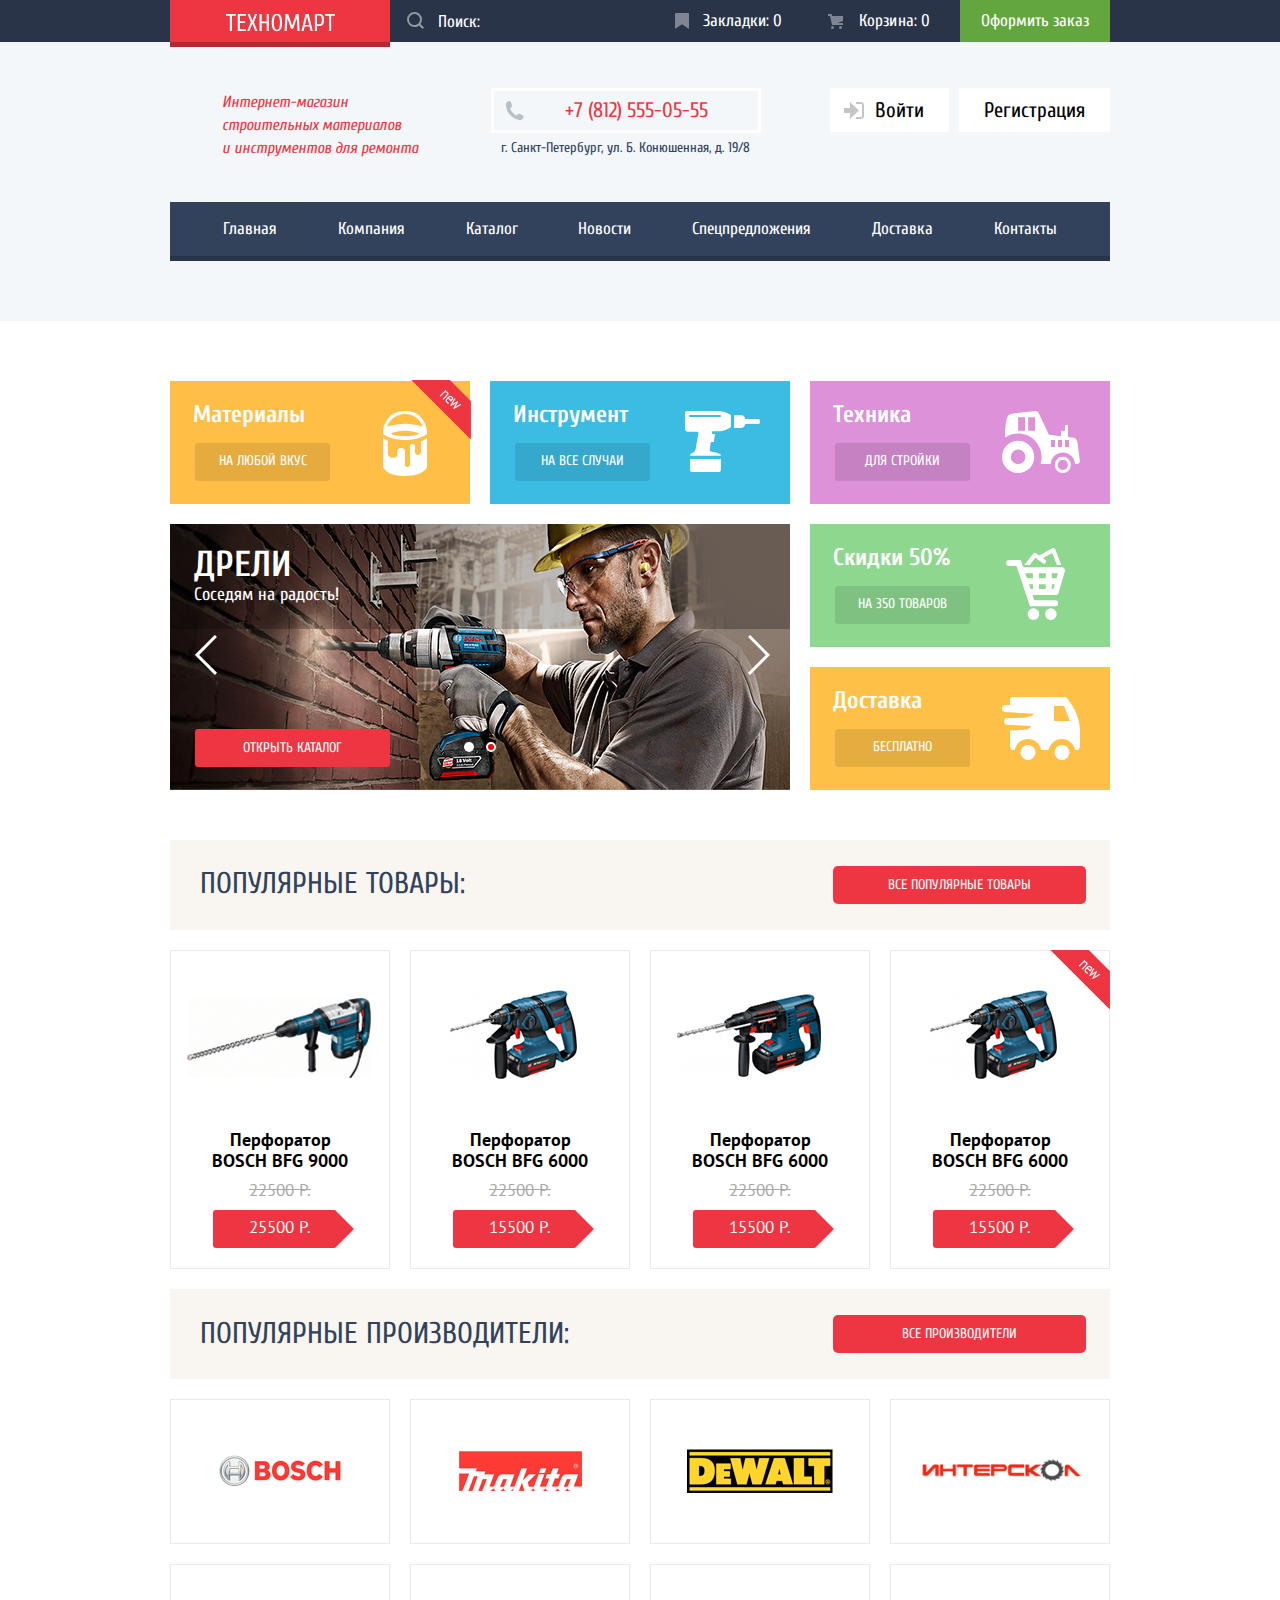
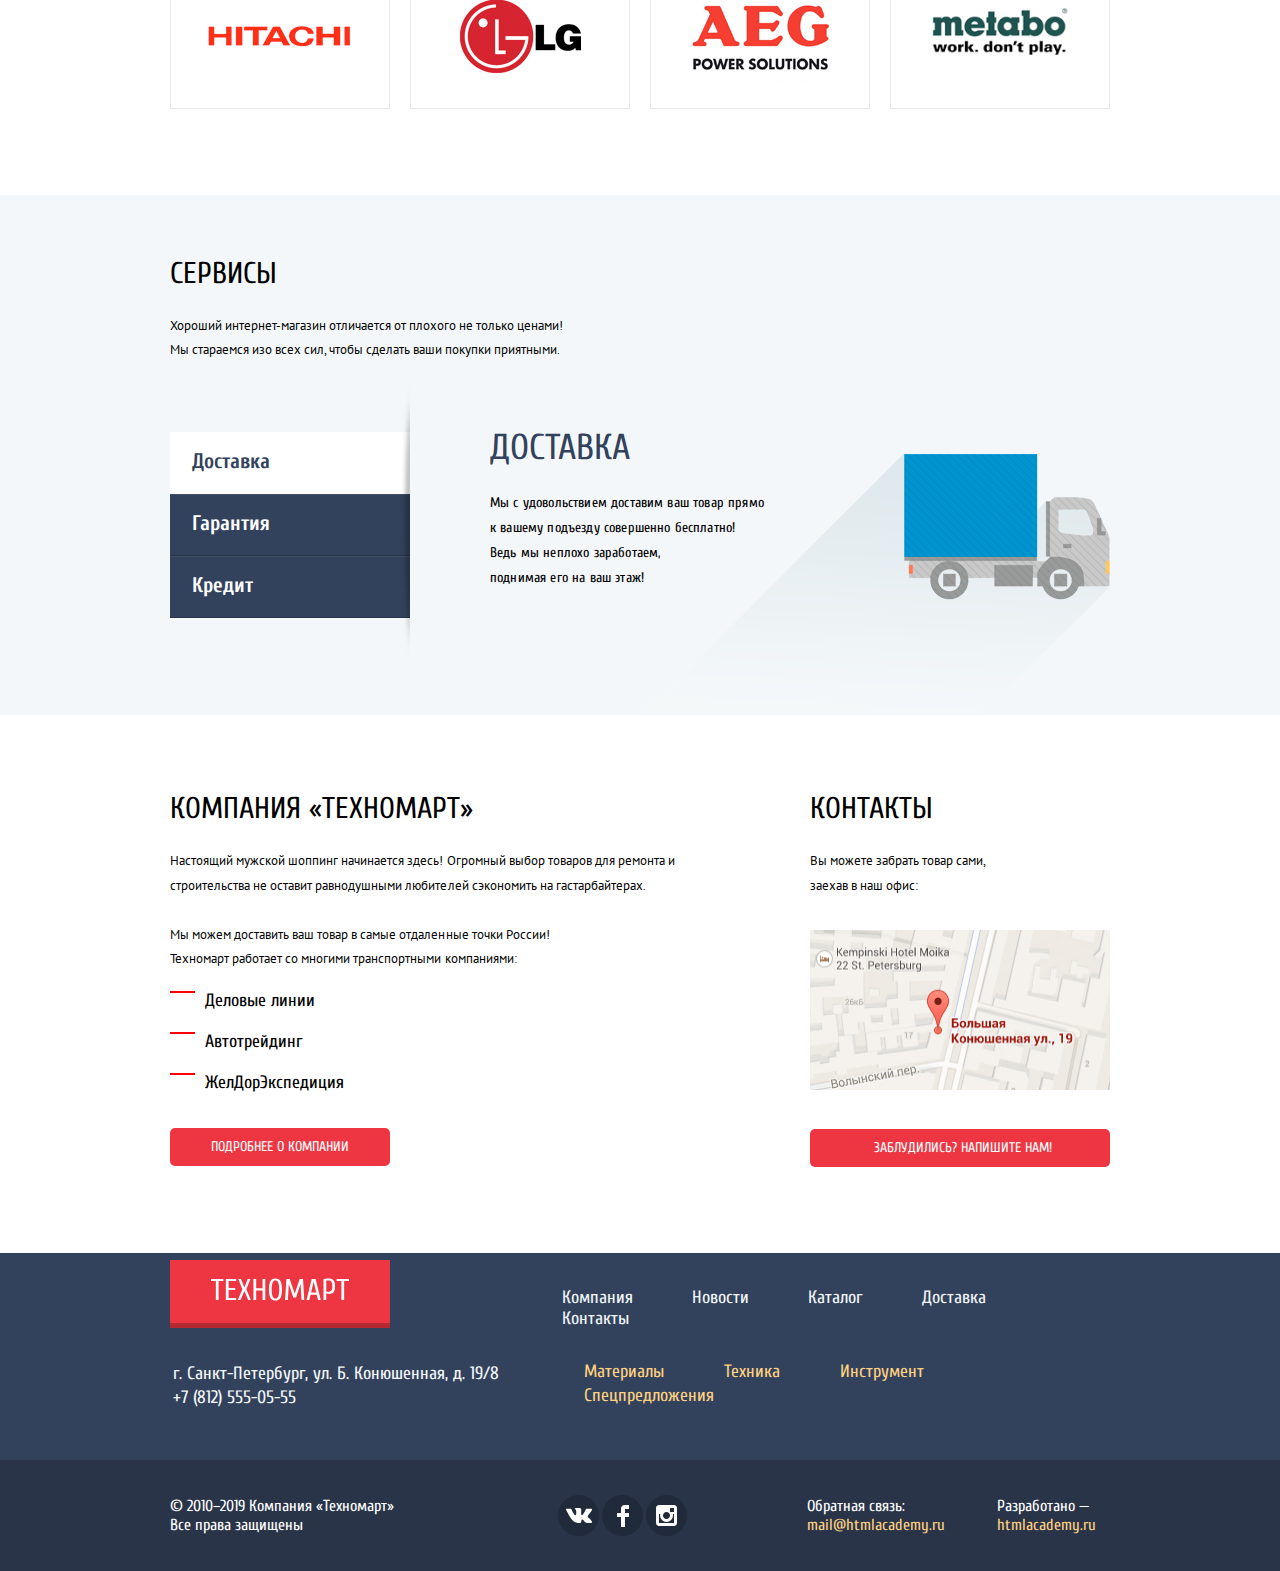
==== commit 485205e8: "all fix" ====
--- a/index.html
+++ b/index.html
@@ -11,7 +11,7 @@
     href="https://fonts.googleapis.com/css?family=PT+Sans:400,400i,700,700i&display=swap&subset=cyrillic,cyrillic-ext"
     rel="stylesheet">
   <link rel="stylesheet" href="css/normalize.css" />
-  <link rel="stylesheet" href="css/style.css" />
+  <link rel="stylesheet" href="css/style.min.css" />
 </head>
 
 <body>
@@ -21,7 +21,8 @@
         <a class="logo"><img class="logo-image" src="img/logo-technomart.svg" alt="Логотип сайта" width="109"
             height="19"></a>
         <form class="search-form">
-          <input class="search" type="search" name="q" placeholder="Поиск:">
+          <label class="search-label" for="site-search">Поиск</label>
+          <input class="search" id="site-search" type="search" name="q" placeholder="Поиск:">
           <button class="search-submit" type="submit">
             <svg class="search-icon" xmlns="http://www.w3.org/2000/svg" width="17" height="17" viewBox="0 0 17 17">
               <path
@@ -106,10 +107,9 @@
 
   <main class="main-container">
     <section class="promo container">
-      <div class="promo-materials promo-block">
-        <div class="flag flag-new">новинка</div>
+      <div class="promo-materials promo-block new">
         <h4 class="promo-block__name">Материалы</h4>
-        <button class="promo-tagline">на любой вкус</button>
+        <a href="catalog.html" class="promo-tagline">на любой вкус</a>
         <svg class="promo-block__icon materials-icon" xmlns="http://www.w3.org/2000/svg" width="44" height="65"
           viewBox="0 0 44 65">
           <g fill="#FFF">
@@ -123,7 +123,7 @@
 
       <div class="promo-tool promo-block">
         <h4 class="promo-block__name">Инструмент</h4>
-        <button class="promo-tagline">на все случаи</button>
+        <a href="catalog.html" class="promo-tagline">на все случаи</a>
         <svg class="promo-block__icon" xmlns="http://www.w3.org/2000/svg" width="75" height="61" viewBox="0 0 75 61">
           <g fill="#FFF">
             <path
@@ -134,7 +134,7 @@
 
       <div class="promo-equipment promo-block">
         <h4 class="promo-block__name">Техника</h4>
-        <button class="promo-tagline">для стройки</button>
+        <a href="catalog.html" class="promo-tagline">для стройки</a>
         <svg class="promo-block__icon" xmlns="http://www.w3.org/2000/svg" width="78" height="62" viewBox="0 0 78 62">
           <g fill="#FFF">
             <path
@@ -164,12 +164,12 @@
           <a class="promo-slider__link" href="catalog.html">Открыть каталог</a>
         </div>
 
-        <button class="slider-button__left">
+        <button aria-label="Слайд назад" class="slider-button__left">
           <svg xmlns="http://www.w3.org/2000/svg" width="22" height="40" viewBox="0 0 22 40">
             <path fill="#FFF" d="M19.83-.035l2.089 2.099L4.13 19.947l17.847 17.939-2.09 2.099L-.048 19.947z" />
           </svg>
         </button>
-        <button class="slider-button__right">
+        <button aria-label="Слайд вперёд" class="slider-button__right">
           <svg xmlns="http://www.w3.org/2000/svg" width="22" height="40" viewBox="0 0 22 40">
             <path fill="#FFF" d="M2.098-.035L.009 2.064l17.789 17.883L-.048 37.886l2.089 2.099 19.935-20.038z" />
           </svg>
@@ -183,7 +183,7 @@
       <div class="slider-left">
         <div class="promo-discounts promo-block">
           <h4 class="promo-block__name">Скидки 50%</h4>
-          <button class="promo-tagline">На 350 товаров</button>
+          <a href="catalog.html" class="promo-tagline">На 350 товаров</a>
           <svg class="promo-block__icon discount-icon" xmlns="http://www.w3.org/2000/svg" width="59" height="72"
             viewBox="0 0 59 72">
             <g fill="#FFF">
@@ -199,7 +199,7 @@
 
         <div class="promo-delivery promo-block">
           <h4 class="promo-block__name">Доставка</h4>
-          <button class="promo-tagline">бесплатно</button>
+          <a href="catalog.html" class="promo-tagline">бесплатно</a>
           <svg class="promo-block__icon" xmlns="http://www.w3.org/2000/svg" xmlns:xlink="http://www.w3.org/1999/xlink"
             width="78" height="63" viewBox="0 0 78 63">
             <g fill="#FFF">
@@ -275,8 +275,7 @@
           <div class="goods-price">15500 Р.</div>
         </article>
 
-        <article class="goods-card">
-          <div class="flag flag-new">новинка</div>
+        <article class="goods-card new">
           <div class="goods-buttons">
             <button class="buy-button" type="button">
               <svg class="buy-icon" xmlns="http://www.w3.org/2000/svg" width="15" height="15" viewBox="0 0 15 15">
@@ -389,7 +388,7 @@
     <section class="container">
       <div class="about">
         <div class="about-block">
-          <h1 class="about-block__name">КОМПАНИЯ «Техномарт»</h1>
+          <h1 class="about-block__name">Компания «Техномарт»</h1>
           <p class="about-block__text">
             Настоящий мужской шоппинг начинается здесь! Огромный выбор товаров для
             ремонта и строительства не оставит равнодушными любителей сэкономить
@@ -409,13 +408,13 @@
         </div>
 
         <div class="about-block__contacts">
-          <h3 class="about-block__name">КОНТАКТЫ</h3>
+          <h3 class="about-block__name">Контакты</h3>
           <p class="about-block__text contacts-block__small">
             Вы можете забрать товар сами, заехав&nbsp;в&nbsp;наш&nbsp;офис:
           </p>
-          <a class="map-small" href="#link_to_googleMap"><img width="300" height="160" src="img/map.jpg"
+          <a href="map.html" class="map-small"><img width="300" height="160" src="img/map.jpg"
               alt="Карта маленького размера" /></a>
-          <button class="site-button map-company__button" type="button">Заблудились? НапиШИТЕ НАМ!</button>
+          <a href="form.html" class="site-button map-company__button" type="button">Заблудились? Напишите нам!</a>
         </div>
       </div>
     </section>
@@ -460,7 +459,8 @@
         <ul class="footer-social">
           <li>
             <a href="#">
-              <svg xmlns="http://www.w3.org/2000/svg" width="26" height="15" viewBox="0 0 26 15">
+              <svg aria-label="Иконка Вконтакте" xmlns="http://www.w3.org/2000/svg" width="26" height="15"
+                viewBox="0 0 26 15">
                 <path fill="#FFF"
                   d="M16.138 11.51c.956-.309 2.18 2.04 3.483 2.939.978.681 1.727.534 1.727.534l3.473-.05s1.815-.112.957-1.554c-.071-.12-.503-1.069-2.585-3.022-2.177-2.043-1.882-1.712.739-5.244 1.597-2.153 2.236-3.468 2.036-4.028-.192-.539-1.365-.399-1.365-.399L20.69.713c-.381.001-.704.119-.851.515-.003.004-.621 1.666-1.445 3.079-1.741 2.989-2.436 3.148-2.724 2.961-.661-.433-.494-1.737-.494-2.664 0-2.897.432-4.105-.846-4.417-.427-.104-.739-.172-1.828-.182-1.392-.021-2.574 0-3.244.329-.445.223-.786.712-.579.74.26.035.843.16 1.155.586.401.552.389 1.789.389 1.789s.229 3.411-.54 3.834c-.528.29-1.25-.302-2.803-3.016-.793-1.388-1.392-2.922-1.392-2.922s-.116-.285-.326-.441c-.25-.185-.6-.244-.6-.244L.848.684S.29.7.085.946c-.182.218-.015.668-.015.668s2.909 6.881 6.203 10.347c3.02 3.182 6.452 2.971 6.452 2.971h1.555s.469-.054.709-.312c.224-.24.214-.691.214-.691s-.031-2.109.935-2.419z" />
               </svg>
@@ -468,14 +468,16 @@
           </li>
           <li>
             <a href="#">
-              <svg xmlns="http://www.w3.org/2000/svg" width="12" height="22" viewBox="0 0 12 22">
+              <svg aria-label="Иконка Facebook" xmlns="http://www.w3.org/2000/svg" width="12" height="22"
+                viewBox="0 0 12 22">
                 <path fill="#FFF" d="M12 4V0H8a4 4 0 0 0-4 4v4H0v4h4v10h4V12h4V8H8V4h4z" />
               </svg>
             </a>
           </li>
           <li>
             <a href="#">
-              <svg xmlns="http://www.w3.org/2000/svg" width="21" height="21" viewBox="0 0 21 21">
+              <svg aria-label="Иконка Instagram" xmlns="http://www.w3.org/2000/svg" width="21" height="21"
+                viewBox="0 0 21 21">
                 <path fill="#FFF"
                   d="M18 0H3C1.35 0 0 1.35 0 3v15c0 1.65 1.35 3 3 3h15c1.65 0 3-1.35 3-3V3c0-1.65-1.35-3-3-3zm-7.5 7c1.93 0 3.5 1.57 3.5 3.5S12.43 14 10.5 14 7 12.43 7 10.5 8.57 7 10.5 7zM18 18H3V9h1.181A6.504 6.504 0 0 0 4 10.5a6.5 6.5 0 1 0 13 0 6.45 6.45 0 0 0-.181-1.5H18v9zm0-11h-4V3h4v4z" />
               </svg>
@@ -538,7 +540,7 @@
     </button>
   </div>
 
-  <script src="js/main.js"></script>
+  <script src="js/main.min.js"></script>
 
 </body>
 
--- a/css/style.min.css
+++ b/css/style.min.css
@@ -0,0 +1 @@
+*,::before,::after{box-sizing:inherit;padding:0;margin:0}body{margin:0;padding:0;box-sizing:border-box;font-size:14px;font-family:'Cuprum',"Tahoma",sans-serif}a{text-decoration:none}.about-block__name{font-size:30px;text-transform:uppercase}.section-header__title{font-size:30px}.header{padding-bottom:60px}.header,.services{background-color:#f4f7f9}.header ul{list-style:none}.top-nav{background-color:#293449;font-size:17px}.top-nav a{color:#fff}.top-nav__block{display:flex;justify-content:space-between}.search-form{flex-grow:1;position:relative}.search-form button{background-color:transparent;border:none}.search-submit{position:absolute;top:12px;left:17px;opacity:.5;fill:#fff}.search-icon{width:17px;height:17px}.login-icon{margin-right:11px;margin-left:-11px}.search{background-color:transparent;border:none;color:#fff;width:100%;height:100%;padding-left:48px}.search:hover{background-color:#212a3a}.search:hover~.search-submit{opacity:1}.search:focus{background-color:#fff;color:#000}.search:focus~.search-submit{fill:red;color:#000;opacity:1}.search-form input::placeholder{color:#fff}.logo{background-color:#ee3643;padding:13px;margin-bottom:-5px;min-width:220px;display:flex;justify-content:center;align-items:center;box-shadow:inset 0 -5px 0 rgba(0,0,0,0.24)}.logo-image{width:109px;height:19px;margin-bottom:2px}.logo:hover{background-color:#ca2c37}.user-nav{display:flex}.user-nav li{display:flex}.user-nav a{display:flex;align-items:center;letter-spacing:.025px;padding:0 30px 0 16px}.user-nav a:hover{background-color:#212a3a}.user-nav a:hover svg{opacity:1}.user-nav a:active{background-color:#161d29;color:rgba(255,255,255,0.6)}.user-nav a:active svg{opacity:.4}.user-nav svg{opacity:.4}.bookmark-icon{width:14px;height:16px;margin-right:14px}.cart-icon{width:15px;height:15px;margin-right:16px}.user-cart a{width:150px;background-color:#ee3643;padding:0 0 0 18px}.bookmark a{padding:0 27px 0 12px}.checkout a{padding:0 21px;background-color:#63a63e}.checkout a:hover{background-color:#5fbb2d}.checkout a:active{background-color:#518534;color:rgba(255,255,255,0.5)}.header-main{display:flex;justify-content:space-between;align-items:flex-start;padding:46px 0}.catalog-header{display:flex;justify-content:space-between;align-items:flex-start;padding:46px 0 43px}.header-text{color:#ee3643;font-size:16px;width:200px;height:60px;line-height:1.44;font-weight:400;font-style:italic;margin-left:52px;padding-top:3px}.header-phone{display:flex;flex-direction:column;align-items:center;padding-left:9px}.header-phone a{display:flex;justify-content:space-between;align-items:center;text-align:center;font-size:21px;width:270px;height:45px;margin-bottom:0;padding-right:50px;color:#ee3643;border:3px solid #fff}.phone-icon{margin-left:11px}.header-adress{padding-top:7px;font-size:14px;color:#32425c}.header-adress__catalog{padding-top:8px;font-size:14px;color:#32425c}.header-links{display:flex}.user-loggin{display:block}.user-links{display:block}.user-cabinet,.user-orders{display:inline-block;vertical-align:top}.user-orders .user-orders__link{display:inline-block;vertical-align:top;font-size:16px;color:#32425c;text-decoration:underline;margin-top:7px;margin-left:12px;padding:0;position:relative}.user-cabinet .user-cabinet__link{display:inline-block;vertical-align:top;font-size:16px;color:#32425c;text-decoration:underline;margin-top:7px;margin-left:29px;padding:0;position:relative}.user-orders .user-orders__link:hover,.user-cabinet .user-cabinet__link:hover{color:#ee3643}.user-orders .user-orders__link:active,.user-cabinet .user-cabinet__link:active{color:#CFD4D9}.user-cabinet .user-cabinet__link::before{content:'';position:absolute;top:50%;left:-18px;transform:translate(0,-50%);width:4px;height:4px;border-radius:50%;background-color:#32425c}.header-links a{display:flex;justify-content:center;align-items:center;color:#000;font-size:21px;background-color:#fff;margin-left:10px;padding:10px 25px}.header-links a:hover{color:#ee3643}.user-loggin .user-logged__link{display:flex;width:299px;height:45px;display:flex;justify-content:center;align-items:center;color:#000;font-size:21px;background-color:#fff;margin-left:-6px;padding:0}.user-logged__link .user-icon,.user-logged__link .logout-icon{fill:#C5C5C5}.user-logged__link:hover .user-icon,.user-logged__link:hover .logout-icon{fill:#32425A}.user-logged__link:active .user-icon,.user-logged__link:active .logout-icon,.user-logged__link:active{color:#C5C5C5;fill:#C5C5C5}.logged-link{list-style:none}.logout-icon{margin-left:auto;margin-right:10px}.user-icon{margin-left:13px;margin-right:13px}.navigation{background-color:#32425c;box-shadow:inset 0 -5px 0 0 #293449}.navigation ul{display:flex;flex-wrap:wrap;justify-content:space-between;padding:0 25px}.navigation li{padding:0}.navigation a{display:block;padding:17px 28px 22px;text-align:center;color:#fff;font-size:17px}.navigation a:hover{background-color:#293449}.navigation a:active{background-color:#1d2739;color:rgba(255,255,255,0.5)}.navigation-active a,.navigation-active a:hover,.navigation-active a:active{background-color:#32425A;color:#fff;cursor:default;box-shadow:inset 0 -5px 0 0 #293449}.promo{display:flex;flex-wrap:wrap}.main-container{margin-top:60px}.promo-slider{margin-top:20px;width:620px;height:266px;position:relative;overflow:hidden}.promo-slider__slide{display:none}.promo-slider__active{display:block}.promo-slider img{position:absolute;top:0;left:0;z-index:-1}.promo-slider__header{color:#fff;padding:20px 24px}.promo-slider__title{text-transform:uppercase}.promo-block{width:300px;height:123px;margin-left:20px;padding:20px 23px 15px;position:relative}.promo-block__icon{position:absolute;top:30px;right:30px}.materials-icon{right:43px}.discount-icon{top:24px;right:45px}.promo-block__name{font-size:24px;font-weight:700;color:#fff}.promo h3{font-size:36px}.promo-materials{background-color:#ffbf47;margin-left:0}.promo-tool{background-color:#3bbce3}.promo-equipment{background-color:#dc91d8}.promo-discounts{background-color:#8ed78f;margin-top:20px}.promo-delivery{background-color:#ffc047;margin-top:20px}.promo-tagline{display:inline-block;vertical-align:top;font-size:14px;text-transform:uppercase;color:#fff;background-color:rgba(0,0,0,0.10);padding:10px 0;text-align:center;margin-top:15px;margin-left:2px;border-radius:3px;width:135px;min-height:38px;cursor:pointer;border:none}.promo-tagline:hover{background-color:rgba(0,0,0,0.20)}.promo-tagline:active{background-color:rgba(0,0,0,0.30)}.promo-slider__tagline{font-size:18px}.promo-slider__link{position:absolute;bottom:23px;left:25px;background-color:#ee3643;font-size:14px;color:#fff;text-transform:uppercase;width:195px;min-height:38px;text-align:center;padding:11px;border-radius:3px;z-index:2}.promo-slider__link:hover{background-color:#ca2c37}.promo-slider__link:active{background-color:#ba2732}.slider-button__left{position:absolute;top:50%;left:25px;z-index:2;transform:translate(0,-50%);background:none;border:none}.slider-button__right{position:absolute;top:50%;right:20px;z-index:2;transform:translate(0,-50%);background:none;border:none}.slider-button__left:hover,.slider-button__right:hover{cursor:pointer;opacity:.5}.promo-slider__dots{list-style:none;position:absolute;left:50%;transform:translate(-50%,-50%);bottom:33px;z-index:2;display:flex}.promo-slider__dots li{width:10px;height:10px;border-radius:50%;background-color:#fff;margin:0 6px;position:relative}.active-dot:after{content:'';position:absolute;width:6px;height:6px;background-color:red;top:50%;left:50%;transform:translate(-50%,-50%);border-radius:50%}.section-header{display:flex;justify-content:space-between;align-items:center;background-color:#f9f5f0;text-transform:uppercase;margin:0 0 20px}.goods-header{margin-top:50px;padding:26px 26px 26px 30px;margin-bottom:0}.brands-header{margin-top:20px;padding:26px 26px 26px 30px}.section-header a,.site-button{background-color:#ee3643;color:#fff;text-transform:uppercase;display:inline-block;vertical-align:top;border-radius:5px;padding:11px;text-align:center;border:none;cursor:pointer}.site-button:hover,.section-header a:hover{background-color:#ca2c37}.site-button:active,.section-header a:active{background-color:#ba2732}.container{width:940px;margin:0 auto}.section-header__title{color:#32425c;font-weight:400}.goods-block{display:flex;align-items:center;flex-wrap:wrap;font-family:"PT Sans","Tahoma",sans-serif}.goods-card{border:1px solid #eaeaea;text-align:center;margin-right:20px;position:relative}.new:after{content:'�������';position:absolute;top:-1px;right:-1px;width:60px;height:60px;background-color:red;text-indent:-1000px;overflow:hidden;z-index:30;background:url(../img/new-flag.png) no-repeat 0 0}.goods-block__main article:last-child,.goods-block__main article:nth-child(4n+4){margin-right:0}.goods-block__catalog article:nth-child(3n+3){margin-right:0}.goods-price{display:inline-block;vertical-align:top;position:relative;min-width:142px;height:38px;background:#ee3643;border-radius:3px;padding-top:8px;margin-top:9px;color:#fff;font-size:17px;margin-left:8px;text-align:left;padding-left:36px}.goods-price:after{content:"";position:absolute;top:0;right:-18px;width:0;height:0;border:19px solid #fff;border-left-color:#ee3643}.goods-oldprice{text-decoration:line-through;font-size:17px;color:#a9a9a9;margin-top:4px}.goods-card:hover{box-shadow:0 10px 25px 0 rgba(41,52,73,0.5)}.goods-card:hover .goods-buttons{display:block}.goods-buttons{display:flex;flex-direction:column;position:absolute;width:100%;top:0;padding-top:44px;height:170px;background-color:#fff;display:none}.buy-button{background-color:#63a63e;box-shadow:inset 0 -3px 0 0 #367315;border-radius:3px;width:135px;height:38px;border:none;font-size:14px;font-weight:400;text-transform:uppercase;color:#fff;display:flex;justify-content:center;align-items:center;margin:0 auto;padding:10px 30px 10px 13px;cursor:pointer}.buy-button:hover{background-color:#5fbb2d}.buy-button:active{background-color:#518534;box-shadow:inset 0 -3px 0 0 #518534}.buy-icon{margin-right:15px}.bookmark-button{margin-top:8px;border-radius:3px;width:135px;height:38px;border:3px solid #63a63e;background-color:#fff;font-size:14px;font-weight:400;text-transform:uppercase;color:#32425c;cursor:pointer}.bookmark-button:hover{border-color:#32425c;color:#32425c}.bookmark-button:active{border-color:#C1C6CD;color:#C1C6CD}.goods-card{width:220px;margin-top:20px;padding-bottom:20px;position:relative}.goods-card__title{padding:6px 30px;font-size:18px}.goods-card img{width:218px;height:170px}.brands-list{list-style:none;display:flex;flex-wrap:wrap}.brands-list li{margin-right:20px;margin-bottom:20px;display:flex;justify-content:center;align-items:stretch}.brands-list a{display:flex;justify-content:center;align-items:center;border:1px solid #eaeaea;width:220px;height:145px;padding:25px 20px}.brands-list a:hover{box-shadow:0 10px 25px 0 rgba(41,52,73,0.5)}.brands-list a:active{box-shadow:0 4px 10px 0 rgba(41,52,73,0.5);opacity:.3}.brands-list li:nth-child(4n+4){margin-right:0}.services{margin-top:66px;padding:62px 0 0;overflow:hidden}.services-name{font-size:30px;font-family:'Cuprum',"Tahoma",sans-serif;text-transform:uppercase;font-weight:400}.services-text{font-family:"PT Sans","Tahoma",sans-serif;font-size:13px;width:398px;margin-top:23px;line-height:1.85}.services-main{display:flex;justify-content:center;align-items:stretch;margin-top:65px}.services-block{flex-grow:1;margin-left:80px;position:relative;display:none}.services-block__active{display:block}.services-block__about{padding-top:22px;line-height:1.78;letter-spacing:.16px}.services-block img{position:absolute;top:27px;right:0}.services-block__name{font-size:36px;font-family:'Cuprum',"Tahoma",sans-serif;text-transform:uppercase;font-weight:400;color:#32425c}.services-block p{width:275px}.services-main{padding-bottom:97px}.services-menu{margin-top:5px;list-style:none;width:240px;position:relative}.services-menu:after{content:'';position:absolute;width:10px;height:299px;top:-50px;right:0;background:url(../img/shadow.png) no-repeat;background-size:contain}.services-menu button{border:none;padding:17px 22px;width:240px;height:62px;font-size:21px;color:#fff;font-weight:700;background-color:#32425c;text-align:left;border-top:1px solid #405067;border-bottom:1px solid #293448;cursor:pointer;padding-top:12px}.services-menu button:hover{background-color:#293449;color:#fff}button.services-menu__active{background-color:#fff;color:#32425c;border:none}.about{padding:79px 0 86px;width:100%;display:flex;justify-content:space-between}.about-block__contacts{width:300px}.about-block__text{font-size:13px;margin-top:25px;line-height:1.86;font-weight:400;letter-spacing:.0115px;font-family:"PT Sans","Tahoma",sans-serif}.about-block{padding-right:100px}.about .site-button{margin-top:35px}.about h3{font-size:30px}.about h1{margin:0}.about-block__name{font-size:30px;font-weight:400;line-height:1;letter-spacing:normal;color:#000}.company-list{margin-top:15px;list-style:none;font-size:18px}.company-list li{padding-top:5px;margin-bottom:15px}.company-list li:last-child{margin-bottom:0}.company-list li:before{content:' ';display:inline-block;vertical-align:top;width:25px;height:2px;margin-right:10px;margin-bottom:4px;background-color:red}.map-small{margin-top:32px;display:inline-block;vertical-align:top}.map-small img{width:300px;height:160px}.contacts-block__small{width:179px}.footer{background-color:#32425c}.footer a:hover{text-decoration:underline}.footer a:active{text-decoration:none}.footer .logo{padding:23px 55px;width:220px;height:68px;padding-top:15px}.footer-top,.footer-block,.footer-middle{display:flex;justify-content:space-between}.footer-top{padding-bottom:33px;align-items:center}.footer-top__nav{width:548px;list-style:none;display:flex;flex-wrap:wrap;font-size:18px;padding-top:35px}.footer-top__nav li{padding-right:59px}.footer-top__nav li:last-child{padding-right:0}.footer-top__nav a{color:#f1f5f7}.footer-top__nav a:active{color:rgba(241,245,247,0.5)}.footer-block ul{display:flex}.footer-middle{padding:0 0 50px;color:#f3f7f9}.footer-middle p{font-size:18px;line-height:1.33;text-align:left;padding-left:3px}.footer-middle .footer-number{display:block}.footer-number a{color:#f3f7f9}.footer-middle__nav{width:526px;list-style:none;display:flex;flex-wrap:wrap;font-size:18px}.footer-middle__nav li{padding-right:60px}.footer-middle__nav li:last-child{padding-right:0}.footer-middle__nav a{color:#ffd180}.footer-middle__nav a:active{color:rgba(255,209,128,0.5)}.footer-bottom{background-color:#293449;padding:35px 0;color:#fff;font-size:16px}.copyright{display:block;padding-top:2px}.footer-bottom a{display:block;color:#ffd180}.footer-bottom a:active{color:#ee3643}.footer-social{list-style:none;display:flex;justify-content:center;align-items:center;padding-left:164px}.footer-social li{margin-right:3px}.footer-social a{background-color:#212a3a;width:41px;height:41px;display:flex;justify-content:center;align-items:center;border-radius:50%}.footer-social a:hover{background-color:#ee3643}.main-content{width:100%;display:flex;justify-content:center;margin-top:20px}.sitebar{width:220px}.sitebar-block__name{background-color:#f7f3ec;padding:8px 19px 11px;margin-bottom:15px;font-family:"PT Sans","Tahoma",sans-serif;font-size:13px;line-height:1.38;text-transform:uppercase}.goods-content{width:700px;margin-left:20px}.goods-articles{display:flex}.sorting{padding:7px 19px 9px;display:flex;background-color:#f7f3ec;font-family:"PT Sans","Tahoma",sans-serif;font-size:13px;line-height:1.38}.sorting-type__one{display:flex;margin-left:142px;list-style:none}.sorting-type__one li{text-transform:uppercase;padding-left:3px;margin-right:71px}.sorting-type__one li:last-child{margin-right:0}.sorting-type__one a:last-child{margin-left:-6px}.sorting-type__one a{color:rgba(0,0,0,0.3);border-bottom:1px dotted #ee3643}.sorting-type__one a:hover{color:#000;border-bottom:1px solid #ee3643}.sorting-active a{margin-right:1px}.sorting-active a,.sorting-active a:hover,.sorting-active a:active{color:#ee3643;border-bottom:none;cursor:default}.sorting-type__second{display:flex;margin-left:auto;list-style:none;padding-top:2px}.sorting-type__second li:first-child{margin-right:19px}.sorting-arrow{fill:#c5c5c5}.sorting-arrow:hover{fill:#000}.active-arrow,.active-arrow:hover{fill:#ee3643;cursor:default}.breadcrumbs{display:flex;list-style:none;margin-top:21px;padding-top:1px;font-family:"PT Sans","Tahoma",sans-serif}.breadcrumbs a{margin-right:14px;text-transform:uppercase;color:#000}.breadcrumbs-arrow{margin-top:3px;margin-right:15px;border:solid #D9DCE0;border-width:0 1px 1px 0;display:inline-block;vertical-align:top;width:8px;height:8px;padding:3px;transform:rotate(-45deg)}.block-h1{background-color:#f2f6f8;padding:31px 30px;margin-top:19px}.block-h1 .catalog-title{margin:0;color:#32425c;text-transform:uppercase}.filter-price{border:none;margin:0;padding:0}.filter-brands{border:none;border-top:1px solid #EBEBEB;margin:0;padding:0;margin-top:25px;padding-top:23px;font-family:"PT Sans","Tahoma",sans-serif}.filter-power{border:none;border-top:1px solid #EBEBEB;margin:0;padding:0;margin-top:7px;padding-top:23px;font-family:"PT Sans","Tahoma",sans-serif}.filter-brands label{display:flex;margin-bottom:16px}.pagination-block{margin-top:50px}.pagination{list-style:none;display:flex;font-family:"PT Sans","Tahoma",sans-serif;font-size:13px}.pagination li{margin-right:9px}.pagination a{display:inline-block;vertical-align:top;min-width:38px;padding:11px 15px;border:1px solid #e5e5e5;border-radius:3px;color:#000}.pagination a:hover{border-color:#bdc6ca}.pagination a:active{border-color:#ee3643}.pagination-next a{padding:11px 31px;text-transform:uppercase}.pagination-active a{background-color:#ee3643;color:#fff;border:1px solid #ee3643}.pagination-active a:hover{border-color:#ee3643}.catalog-about{margin-top:59px;padding:62px 0 69px;background-color:#f4f7f9}.catalog-about__h2{font-size:30px;font-weight:400;letter-spacing:.155px;text-transform:uppercase}.catalog-about__text{margin-top:24px;font-size:13px;font-family:"PT Sans","Tahoma",sans-serif;font-weight:400;line-height:1.85;letter-spacing:.155px}.visually-hidden{display:none}.map-company__button{width:300px;min-height:38px;padding-left:16px}.about-company__button{width:220px;min-height:38px}.section-header__link{width:253px;min-height:38px;margin-right:-2px}.footer-block__email{padding-top:2px;margin-left:auto;padding-right:52px}.footer-block__info{padding-top:2px;padding-right:14px}@keyframes bounce{0%{transform:translate(-50%,-2000px)}70%{transform:translate(-50%,30px)}90%{transform:translate(-50%,-10px)}100%{transform:translate(-50%,-50%)}}@keyframes shake{0%,100%{transform:translate(-50%,-50%)}10%,30%,50%,70%,90%{transform:translate(-51%,-50%)}20%,40%,60%,80%{transform:translate(-49%,-50%)}}.modal{box-shadow:0 20px 40px 0 rgba(0,0,0,0.75);position:fixed;top:50%;left:50%;transform:translate(-50%,-50%);background-color:#fff;z-index:999;display:none}.modal-show{display:block;animation:bounce .6s}.modal-error{animation:shake .6s}.search-label{display:none}.map-modal{width:940px;height:447px}.map-modal iframe{width:100%;height:100%}.close-modal{position:absolute;top:9px;right:9px;background-color:transparent;border:none;cursor:pointer}.write-us{width:620px;min-height:430px;border-top:7px solid #FD545B;padding-top:48px;font-size:18px}.write-us__input{display:flex;justify-content:center;margin-bottom:22px}.write-us__input input{display:block;width:220px;min-height:38px;margin:0 10px;border:2px solid #dee3e4;border-radius:3px;padding:15px;font-size:13px}.write-us__input input:focus,.write-us__textarea textarea:focus{border-color:#EC3847;outline:none}.write-us__input input::placeholder{font-family:"PT Sans","Tahoma",sans-serif;color:#a9a9a9}.write-us__textarea{display:flex;flex-direction:column;justify-content:center;align-items:center;margin-bottom:37px}.write-us__textarea textarea{display:block;width:460px;min-height:114px;border:2px solid #dee3e4;border-radius:3px;padding:15px;font-size:13px}.write-us__textarea textarea::placeholder{font-family:"PT Sans","Tahoma",sans-serif;color:#a9a9a9}.input-name{display:block;padding-left:10px;margin-bottom:13px}.textarea-name{width:460px;display:block;margin-bottom:13px;text-align:left}.write-us__button{background-color:#f4f4f4;min-height:112px;display:flex;justify-content:center;align-items:center}.write-us__button button{background-color:#ee3643;width:460px;min-height:38px;color:#fff;text-transform:uppercase;display:inline-block;vertical-align:top;border-radius:5px;padding:11px;text-align:center;border:none;cursor:pointer;font-size:14px}.filter-option{margin-bottom:19px;padding-left:25px}.filter-option label{position:relative;display:block;cursor:pointer;user-select:none;padding-top:0;padding-left:9px;margin-top:21px}.filter-input-checkbox+label::before{content:"";position:absolute;left:-25px;top:0;width:25px;height:25px;background:url(../img/checkbox-off.svg) no-repeat 0 0}.filter-input-checkbox:checked+label::after{content:"";position:absolute;left:-25px;top:0;width:25px;height:25px;background:url(../img/checkbox-on.svg) no-repeat 0 0}.filter-input-checkbox:disabled+label::after,.filter-input-checkbox:disabled+label::before,.filter-input-radio:disabled+label::after,.filter-input-radio:disabled+label::before{opacity:.3}.filter-input-radio+label::before{content:"";position:absolute;left:-25px;top:-5px;width:25px;height:25px;background:url(../img/radio-off.svg) no-repeat 0 0}.filter-input-radio:checked+label::after{content:"";position:absolute;left:-25px;top:-5px;width:25px;height:25px;background:url(../img/radio-on.svg) no-repeat 0 0}.filter ul{padding:0;margin:0;list-style:none;line-height:18px}.filter li{font-size:15px;text-transform:uppercase}.filter-legend{font-size:17px;font-weight:700;text-transform:uppercase;font-family:"PT Sans","Tahoma",sans-serif;margin-bottom:20px}.filter-button{border:solid 1px #e5e5e5;border-radius:3px;width:140px;height:38px;background-color:#fff;cursor:pointer;margin-top:60px;font-family:"PT Sans","Tahoma",sans-serif}.card-add{width:620px;height:290px;border-top:7px solid #ee3643}.card-add__top{display:flex;justify-content:center;align-items:center;padding-top:48px;font-size:30px}.card-add__top p{margin-left:32px}.card-add__bottom{background-color:#f1f1f1;width:620px;height:120px;margin-top:50px;display:flex;justify-content:center;align-items:center}.checkout-button,.shopping-button{width:220px;height:38px;margin:0 10px}.shopping-button{background-color:#fff;color:#000}.range-controls{position:relative;width:220px;height:80px;padding-top:39px;margin-bottom:7px;background-color:#f7f3ec;border-radius:5px;padding-right:20px;padding-left:20px}.range-controls .scale{height:2px;background:#d7dcde}.range-controls .bar{width:85%;height:2px;background:#00ca74}.range-controls .toggle{position:absolute;top:31px;left:0;width:10px;height:10px;padding:2px;border:8px solid #fff;background-color:#ABABAB;border-radius:50%;box-shadow:0 2px 1px 0 #cfcfcf;cursor:pointer}.range-controls .toggle-min{left:18px}.range-controls .toggle-max{left:160px}.price-controls{display:flex}.price-controls label{width:95px;height:38px}.price-controls input{width:95px;height:38px;padding-left:7px;background-color:#f7f3ec;border:none;border-radius:3px;text-align:center;font-size:17px;font-family:"PT Sans","Tahoma",sans-serif}.price-controls input:first-child{margin-left:0}.max-price__block{margin-left:auto;position:relative}.max-price__block:after{content:'';position:absolute;top:55%;transform:translate(0,-50%);left:-20px;width:10px;height:1px;background-color:#444}.metabo-brand{padding-bottom:10px}.intercol-brand{padding-bottom:12px}.home-icon{margin-left:-2px}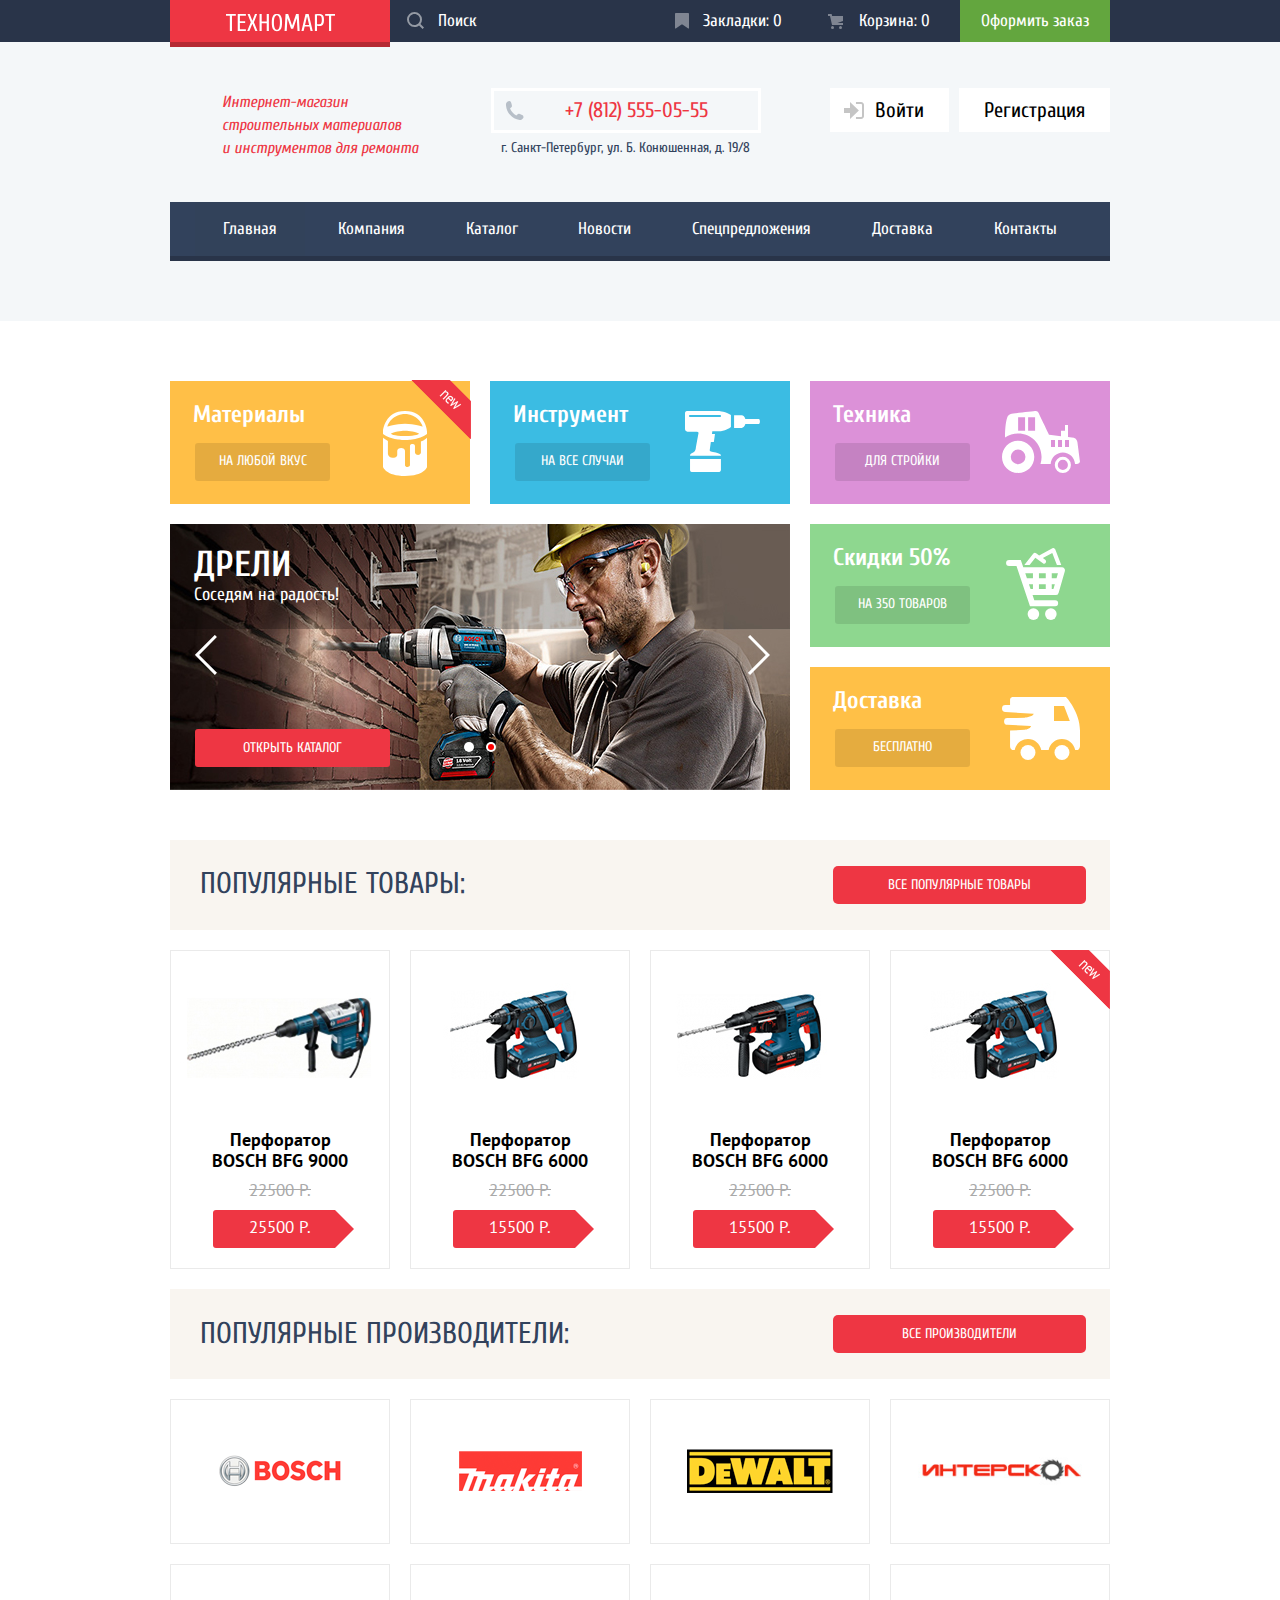
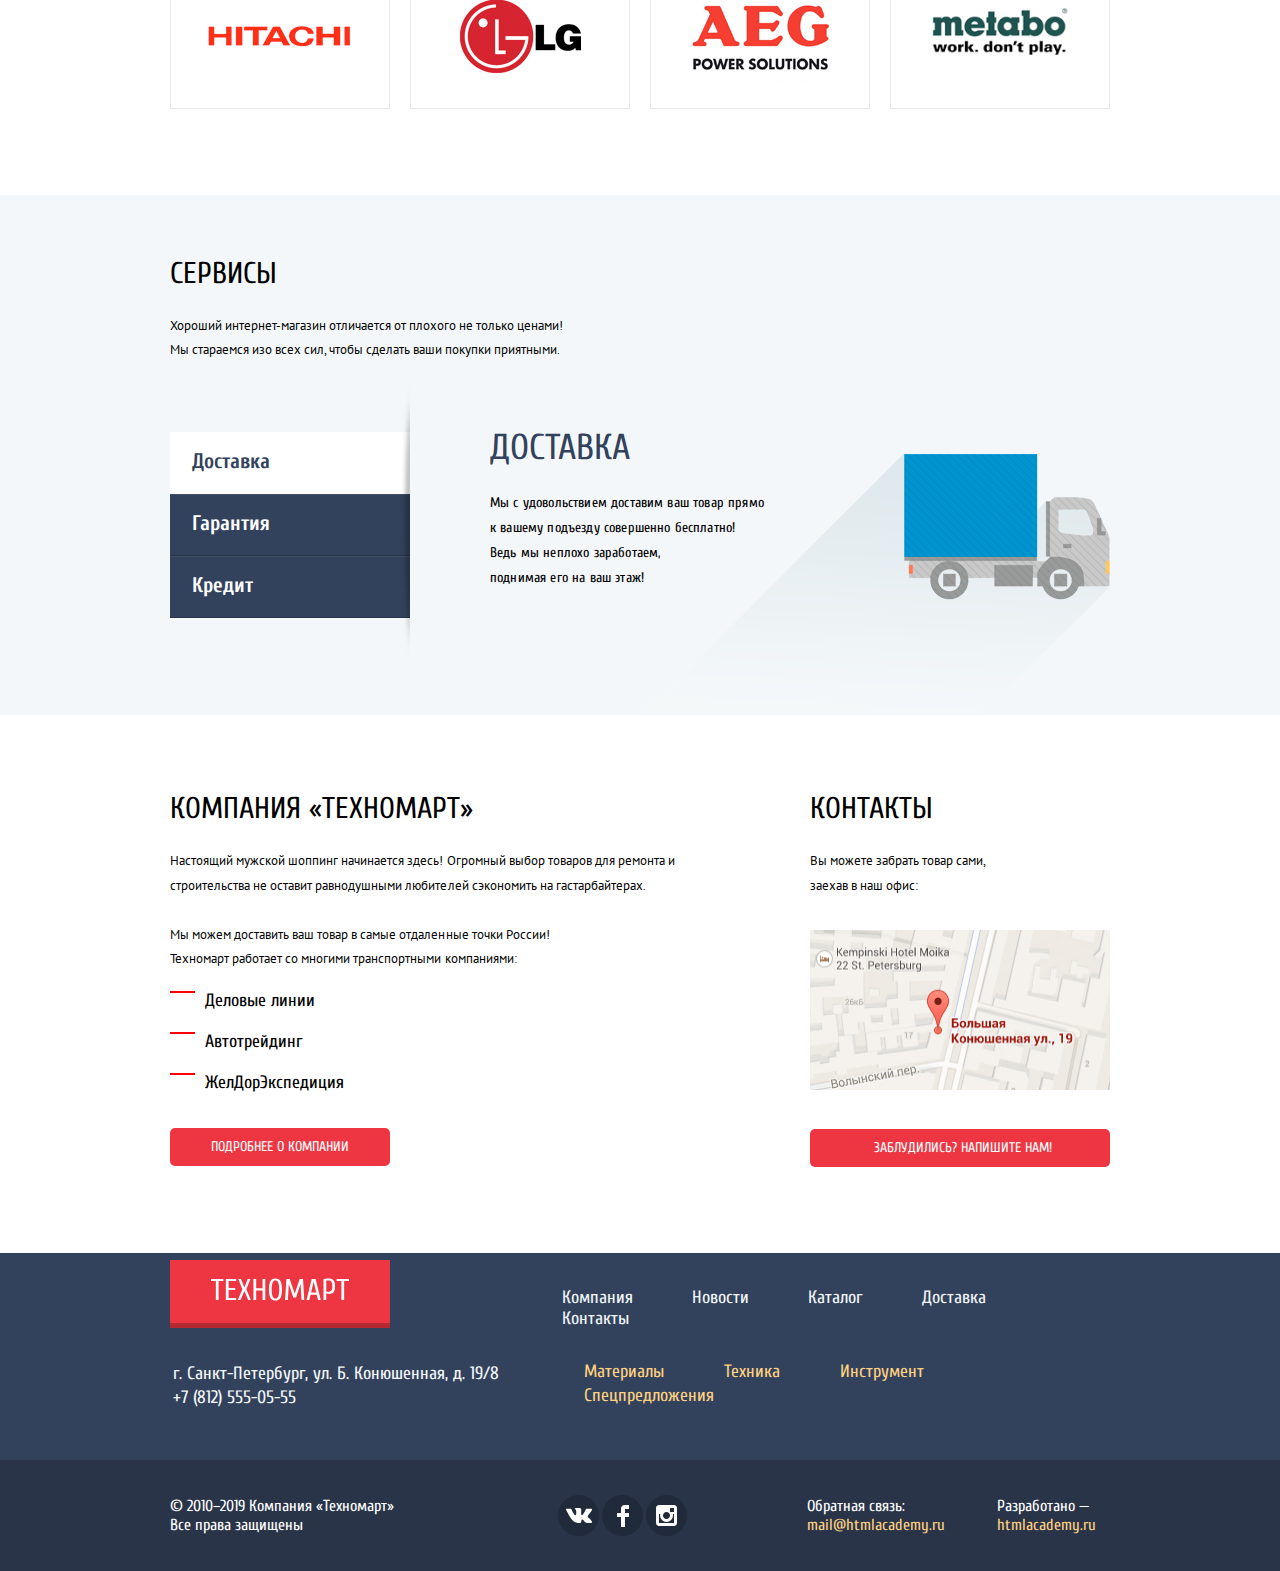
==== commit 86c838e7: "show search label" ====
--- a/index.html
+++ b/index.html
@@ -21,8 +21,8 @@
         <a class="logo"><img class="logo-image" src="img/logo-technomart.svg" alt="Логотип сайта" width="109"
             height="19"></a>
         <form class="search-form">
-          <label class="search-label" for="site-search">Поиск</label>
-          <input class="search" id="site-search" type="search" name="q" placeholder="Поиск:">
+										<input class="search" id="site-search" type="search" name="q" placeholder="Поиск:">
+										<label class="search-label" for="site-search">Поиск</label>
           <button class="search-submit" type="submit">
             <svg class="search-icon" xmlns="http://www.w3.org/2000/svg" width="17" height="17" viewBox="0 0 17 17">
               <path
@@ -414,7 +414,7 @@
           </p>
           <a href="map.html" class="map-small"><img width="300" height="160" src="img/map.jpg"
               alt="Карта маленького размера" /></a>
-          <a href="form.html" class="site-button map-company__button" type="button">Заблудились? Напишите нам!</a>
+          <a href="form.html" class="site-button map-company__button">Заблудились? Напишите нам!</a>
         </div>
       </div>
     </section>
--- a/css/style.min.css
+++ b/css/style.min.css
@@ -1 +1 @@
-*,::before,::after{box-sizing:inherit;padding:0;margin:0}body{margin:0;padding:0;box-sizing:border-box;font-size:14px;font-family:'Cuprum',"Tahoma",sans-serif}a{text-decoration:none}.about-block__name{font-size:30px;text-transform:uppercase}.section-header__title{font-size:30px}.header{padding-bottom:60px}.header,.services{background-color:#f4f7f9}.header ul{list-style:none}.top-nav{background-color:#293449;font-size:17px}.top-nav a{color:#fff}.top-nav__block{display:flex;justify-content:space-between}.search-form{flex-grow:1;position:relative}.search-form button{background-color:transparent;border:none}.search-submit{position:absolute;top:12px;left:17px;opacity:.5;fill:#fff}.search-icon{width:17px;height:17px}.login-icon{margin-right:11px;margin-left:-11px}.search{background-color:transparent;border:none;color:#fff;width:100%;height:100%;padding-left:48px}.search:hover{background-color:#212a3a}.search:hover~.search-submit{opacity:1}.search:focus{background-color:#fff;color:#000}.search:focus~.search-submit{fill:red;color:#000;opacity:1}.search-form input::placeholder{color:#fff}.logo{background-color:#ee3643;padding:13px;margin-bottom:-5px;min-width:220px;display:flex;justify-content:center;align-items:center;box-shadow:inset 0 -5px 0 rgba(0,0,0,0.24)}.logo-image{width:109px;height:19px;margin-bottom:2px}.logo:hover{background-color:#ca2c37}.user-nav{display:flex}.user-nav li{display:flex}.user-nav a{display:flex;align-items:center;letter-spacing:.025px;padding:0 30px 0 16px}.user-nav a:hover{background-color:#212a3a}.user-nav a:hover svg{opacity:1}.user-nav a:active{background-color:#161d29;color:rgba(255,255,255,0.6)}.user-nav a:active svg{opacity:.4}.user-nav svg{opacity:.4}.bookmark-icon{width:14px;height:16px;margin-right:14px}.cart-icon{width:15px;height:15px;margin-right:16px}.user-cart a{width:150px;background-color:#ee3643;padding:0 0 0 18px}.bookmark a{padding:0 27px 0 12px}.checkout a{padding:0 21px;background-color:#63a63e}.checkout a:hover{background-color:#5fbb2d}.checkout a:active{background-color:#518534;color:rgba(255,255,255,0.5)}.header-main{display:flex;justify-content:space-between;align-items:flex-start;padding:46px 0}.catalog-header{display:flex;justify-content:space-between;align-items:flex-start;padding:46px 0 43px}.header-text{color:#ee3643;font-size:16px;width:200px;height:60px;line-height:1.44;font-weight:400;font-style:italic;margin-left:52px;padding-top:3px}.header-phone{display:flex;flex-direction:column;align-items:center;padding-left:9px}.header-phone a{display:flex;justify-content:space-between;align-items:center;text-align:center;font-size:21px;width:270px;height:45px;margin-bottom:0;padding-right:50px;color:#ee3643;border:3px solid #fff}.phone-icon{margin-left:11px}.header-adress{padding-top:7px;font-size:14px;color:#32425c}.header-adress__catalog{padding-top:8px;font-size:14px;color:#32425c}.header-links{display:flex}.user-loggin{display:block}.user-links{display:block}.user-cabinet,.user-orders{display:inline-block;vertical-align:top}.user-orders .user-orders__link{display:inline-block;vertical-align:top;font-size:16px;color:#32425c;text-decoration:underline;margin-top:7px;margin-left:12px;padding:0;position:relative}.user-cabinet .user-cabinet__link{display:inline-block;vertical-align:top;font-size:16px;color:#32425c;text-decoration:underline;margin-top:7px;margin-left:29px;padding:0;position:relative}.user-orders .user-orders__link:hover,.user-cabinet .user-cabinet__link:hover{color:#ee3643}.user-orders .user-orders__link:active,.user-cabinet .user-cabinet__link:active{color:#CFD4D9}.user-cabinet .user-cabinet__link::before{content:'';position:absolute;top:50%;left:-18px;transform:translate(0,-50%);width:4px;height:4px;border-radius:50%;background-color:#32425c}.header-links a{display:flex;justify-content:center;align-items:center;color:#000;font-size:21px;background-color:#fff;margin-left:10px;padding:10px 25px}.header-links a:hover{color:#ee3643}.user-loggin .user-logged__link{display:flex;width:299px;height:45px;display:flex;justify-content:center;align-items:center;color:#000;font-size:21px;background-color:#fff;margin-left:-6px;padding:0}.user-logged__link .user-icon,.user-logged__link .logout-icon{fill:#C5C5C5}.user-logged__link:hover .user-icon,.user-logged__link:hover .logout-icon{fill:#32425A}.user-logged__link:active .user-icon,.user-logged__link:active .logout-icon,.user-logged__link:active{color:#C5C5C5;fill:#C5C5C5}.logged-link{list-style:none}.logout-icon{margin-left:auto;margin-right:10px}.user-icon{margin-left:13px;margin-right:13px}.navigation{background-color:#32425c;box-shadow:inset 0 -5px 0 0 #293449}.navigation ul{display:flex;flex-wrap:wrap;justify-content:space-between;padding:0 25px}.navigation li{padding:0}.navigation a{display:block;padding:17px 28px 22px;text-align:center;color:#fff;font-size:17px}.navigation a:hover{background-color:#293449}.navigation a:active{background-color:#1d2739;color:rgba(255,255,255,0.5)}.navigation-active a,.navigation-active a:hover,.navigation-active a:active{background-color:#32425A;color:#fff;cursor:default;box-shadow:inset 0 -5px 0 0 #293449}.promo{display:flex;flex-wrap:wrap}.main-container{margin-top:60px}.promo-slider{margin-top:20px;width:620px;height:266px;position:relative;overflow:hidden}.promo-slider__slide{display:none}.promo-slider__active{display:block}.promo-slider img{position:absolute;top:0;left:0;z-index:-1}.promo-slider__header{color:#fff;padding:20px 24px}.promo-slider__title{text-transform:uppercase}.promo-block{width:300px;height:123px;margin-left:20px;padding:20px 23px 15px;position:relative}.promo-block__icon{position:absolute;top:30px;right:30px}.materials-icon{right:43px}.discount-icon{top:24px;right:45px}.promo-block__name{font-size:24px;font-weight:700;color:#fff}.promo h3{font-size:36px}.promo-materials{background-color:#ffbf47;margin-left:0}.promo-tool{background-color:#3bbce3}.promo-equipment{background-color:#dc91d8}.promo-discounts{background-color:#8ed78f;margin-top:20px}.promo-delivery{background-color:#ffc047;margin-top:20px}.promo-tagline{display:inline-block;vertical-align:top;font-size:14px;text-transform:uppercase;color:#fff;background-color:rgba(0,0,0,0.10);padding:10px 0;text-align:center;margin-top:15px;margin-left:2px;border-radius:3px;width:135px;min-height:38px;cursor:pointer;border:none}.promo-tagline:hover{background-color:rgba(0,0,0,0.20)}.promo-tagline:active{background-color:rgba(0,0,0,0.30)}.promo-slider__tagline{font-size:18px}.promo-slider__link{position:absolute;bottom:23px;left:25px;background-color:#ee3643;font-size:14px;color:#fff;text-transform:uppercase;width:195px;min-height:38px;text-align:center;padding:11px;border-radius:3px;z-index:2}.promo-slider__link:hover{background-color:#ca2c37}.promo-slider__link:active{background-color:#ba2732}.slider-button__left{position:absolute;top:50%;left:25px;z-index:2;transform:translate(0,-50%);background:none;border:none}.slider-button__right{position:absolute;top:50%;right:20px;z-index:2;transform:translate(0,-50%);background:none;border:none}.slider-button__left:hover,.slider-button__right:hover{cursor:pointer;opacity:.5}.promo-slider__dots{list-style:none;position:absolute;left:50%;transform:translate(-50%,-50%);bottom:33px;z-index:2;display:flex}.promo-slider__dots li{width:10px;height:10px;border-radius:50%;background-color:#fff;margin:0 6px;position:relative}.active-dot:after{content:'';position:absolute;width:6px;height:6px;background-color:red;top:50%;left:50%;transform:translate(-50%,-50%);border-radius:50%}.section-header{display:flex;justify-content:space-between;align-items:center;background-color:#f9f5f0;text-transform:uppercase;margin:0 0 20px}.goods-header{margin-top:50px;padding:26px 26px 26px 30px;margin-bottom:0}.brands-header{margin-top:20px;padding:26px 26px 26px 30px}.section-header a,.site-button{background-color:#ee3643;color:#fff;text-transform:uppercase;display:inline-block;vertical-align:top;border-radius:5px;padding:11px;text-align:center;border:none;cursor:pointer}.site-button:hover,.section-header a:hover{background-color:#ca2c37}.site-button:active,.section-header a:active{background-color:#ba2732}.container{width:940px;margin:0 auto}.section-header__title{color:#32425c;font-weight:400}.goods-block{display:flex;align-items:center;flex-wrap:wrap;font-family:"PT Sans","Tahoma",sans-serif}.goods-card{border:1px solid #eaeaea;text-align:center;margin-right:20px;position:relative}.new:after{content:'�������';position:absolute;top:-1px;right:-1px;width:60px;height:60px;background-color:red;text-indent:-1000px;overflow:hidden;z-index:30;background:url(../img/new-flag.png) no-repeat 0 0}.goods-block__main article:last-child,.goods-block__main article:nth-child(4n+4){margin-right:0}.goods-block__catalog article:nth-child(3n+3){margin-right:0}.goods-price{display:inline-block;vertical-align:top;position:relative;min-width:142px;height:38px;background:#ee3643;border-radius:3px;padding-top:8px;margin-top:9px;color:#fff;font-size:17px;margin-left:8px;text-align:left;padding-left:36px}.goods-price:after{content:"";position:absolute;top:0;right:-18px;width:0;height:0;border:19px solid #fff;border-left-color:#ee3643}.goods-oldprice{text-decoration:line-through;font-size:17px;color:#a9a9a9;margin-top:4px}.goods-card:hover{box-shadow:0 10px 25px 0 rgba(41,52,73,0.5)}.goods-card:hover .goods-buttons{display:block}.goods-buttons{display:flex;flex-direction:column;position:absolute;width:100%;top:0;padding-top:44px;height:170px;background-color:#fff;display:none}.buy-button{background-color:#63a63e;box-shadow:inset 0 -3px 0 0 #367315;border-radius:3px;width:135px;height:38px;border:none;font-size:14px;font-weight:400;text-transform:uppercase;color:#fff;display:flex;justify-content:center;align-items:center;margin:0 auto;padding:10px 30px 10px 13px;cursor:pointer}.buy-button:hover{background-color:#5fbb2d}.buy-button:active{background-color:#518534;box-shadow:inset 0 -3px 0 0 #518534}.buy-icon{margin-right:15px}.bookmark-button{margin-top:8px;border-radius:3px;width:135px;height:38px;border:3px solid #63a63e;background-color:#fff;font-size:14px;font-weight:400;text-transform:uppercase;color:#32425c;cursor:pointer}.bookmark-button:hover{border-color:#32425c;color:#32425c}.bookmark-button:active{border-color:#C1C6CD;color:#C1C6CD}.goods-card{width:220px;margin-top:20px;padding-bottom:20px;position:relative}.goods-card__title{padding:6px 30px;font-size:18px}.goods-card img{width:218px;height:170px}.brands-list{list-style:none;display:flex;flex-wrap:wrap}.brands-list li{margin-right:20px;margin-bottom:20px;display:flex;justify-content:center;align-items:stretch}.brands-list a{display:flex;justify-content:center;align-items:center;border:1px solid #eaeaea;width:220px;height:145px;padding:25px 20px}.brands-list a:hover{box-shadow:0 10px 25px 0 rgba(41,52,73,0.5)}.brands-list a:active{box-shadow:0 4px 10px 0 rgba(41,52,73,0.5);opacity:.3}.brands-list li:nth-child(4n+4){margin-right:0}.services{margin-top:66px;padding:62px 0 0;overflow:hidden}.services-name{font-size:30px;font-family:'Cuprum',"Tahoma",sans-serif;text-transform:uppercase;font-weight:400}.services-text{font-family:"PT Sans","Tahoma",sans-serif;font-size:13px;width:398px;margin-top:23px;line-height:1.85}.services-main{display:flex;justify-content:center;align-items:stretch;margin-top:65px}.services-block{flex-grow:1;margin-left:80px;position:relative;display:none}.services-block__active{display:block}.services-block__about{padding-top:22px;line-height:1.78;letter-spacing:.16px}.services-block img{position:absolute;top:27px;right:0}.services-block__name{font-size:36px;font-family:'Cuprum',"Tahoma",sans-serif;text-transform:uppercase;font-weight:400;color:#32425c}.services-block p{width:275px}.services-main{padding-bottom:97px}.services-menu{margin-top:5px;list-style:none;width:240px;position:relative}.services-menu:after{content:'';position:absolute;width:10px;height:299px;top:-50px;right:0;background:url(../img/shadow.png) no-repeat;background-size:contain}.services-menu button{border:none;padding:17px 22px;width:240px;height:62px;font-size:21px;color:#fff;font-weight:700;background-color:#32425c;text-align:left;border-top:1px solid #405067;border-bottom:1px solid #293448;cursor:pointer;padding-top:12px}.services-menu button:hover{background-color:#293449;color:#fff}button.services-menu__active{background-color:#fff;color:#32425c;border:none}.about{padding:79px 0 86px;width:100%;display:flex;justify-content:space-between}.about-block__contacts{width:300px}.about-block__text{font-size:13px;margin-top:25px;line-height:1.86;font-weight:400;letter-spacing:.0115px;font-family:"PT Sans","Tahoma",sans-serif}.about-block{padding-right:100px}.about .site-button{margin-top:35px}.about h3{font-size:30px}.about h1{margin:0}.about-block__name{font-size:30px;font-weight:400;line-height:1;letter-spacing:normal;color:#000}.company-list{margin-top:15px;list-style:none;font-size:18px}.company-list li{padding-top:5px;margin-bottom:15px}.company-list li:last-child{margin-bottom:0}.company-list li:before{content:' ';display:inline-block;vertical-align:top;width:25px;height:2px;margin-right:10px;margin-bottom:4px;background-color:red}.map-small{margin-top:32px;display:inline-block;vertical-align:top}.map-small img{width:300px;height:160px}.contacts-block__small{width:179px}.footer{background-color:#32425c}.footer a:hover{text-decoration:underline}.footer a:active{text-decoration:none}.footer .logo{padding:23px 55px;width:220px;height:68px;padding-top:15px}.footer-top,.footer-block,.footer-middle{display:flex;justify-content:space-between}.footer-top{padding-bottom:33px;align-items:center}.footer-top__nav{width:548px;list-style:none;display:flex;flex-wrap:wrap;font-size:18px;padding-top:35px}.footer-top__nav li{padding-right:59px}.footer-top__nav li:last-child{padding-right:0}.footer-top__nav a{color:#f1f5f7}.footer-top__nav a:active{color:rgba(241,245,247,0.5)}.footer-block ul{display:flex}.footer-middle{padding:0 0 50px;color:#f3f7f9}.footer-middle p{font-size:18px;line-height:1.33;text-align:left;padding-left:3px}.footer-middle .footer-number{display:block}.footer-number a{color:#f3f7f9}.footer-middle__nav{width:526px;list-style:none;display:flex;flex-wrap:wrap;font-size:18px}.footer-middle__nav li{padding-right:60px}.footer-middle__nav li:last-child{padding-right:0}.footer-middle__nav a{color:#ffd180}.footer-middle__nav a:active{color:rgba(255,209,128,0.5)}.footer-bottom{background-color:#293449;padding:35px 0;color:#fff;font-size:16px}.copyright{display:block;padding-top:2px}.footer-bottom a{display:block;color:#ffd180}.footer-bottom a:active{color:#ee3643}.footer-social{list-style:none;display:flex;justify-content:center;align-items:center;padding-left:164px}.footer-social li{margin-right:3px}.footer-social a{background-color:#212a3a;width:41px;height:41px;display:flex;justify-content:center;align-items:center;border-radius:50%}.footer-social a:hover{background-color:#ee3643}.main-content{width:100%;display:flex;justify-content:center;margin-top:20px}.sitebar{width:220px}.sitebar-block__name{background-color:#f7f3ec;padding:8px 19px 11px;margin-bottom:15px;font-family:"PT Sans","Tahoma",sans-serif;font-size:13px;line-height:1.38;text-transform:uppercase}.goods-content{width:700px;margin-left:20px}.goods-articles{display:flex}.sorting{padding:7px 19px 9px;display:flex;background-color:#f7f3ec;font-family:"PT Sans","Tahoma",sans-serif;font-size:13px;line-height:1.38}.sorting-type__one{display:flex;margin-left:142px;list-style:none}.sorting-type__one li{text-transform:uppercase;padding-left:3px;margin-right:71px}.sorting-type__one li:last-child{margin-right:0}.sorting-type__one a:last-child{margin-left:-6px}.sorting-type__one a{color:rgba(0,0,0,0.3);border-bottom:1px dotted #ee3643}.sorting-type__one a:hover{color:#000;border-bottom:1px solid #ee3643}.sorting-active a{margin-right:1px}.sorting-active a,.sorting-active a:hover,.sorting-active a:active{color:#ee3643;border-bottom:none;cursor:default}.sorting-type__second{display:flex;margin-left:auto;list-style:none;padding-top:2px}.sorting-type__second li:first-child{margin-right:19px}.sorting-arrow{fill:#c5c5c5}.sorting-arrow:hover{fill:#000}.active-arrow,.active-arrow:hover{fill:#ee3643;cursor:default}.breadcrumbs{display:flex;list-style:none;margin-top:21px;padding-top:1px;font-family:"PT Sans","Tahoma",sans-serif}.breadcrumbs a{margin-right:14px;text-transform:uppercase;color:#000}.breadcrumbs-arrow{margin-top:3px;margin-right:15px;border:solid #D9DCE0;border-width:0 1px 1px 0;display:inline-block;vertical-align:top;width:8px;height:8px;padding:3px;transform:rotate(-45deg)}.block-h1{background-color:#f2f6f8;padding:31px 30px;margin-top:19px}.block-h1 .catalog-title{margin:0;color:#32425c;text-transform:uppercase}.filter-price{border:none;margin:0;padding:0}.filter-brands{border:none;border-top:1px solid #EBEBEB;margin:0;padding:0;margin-top:25px;padding-top:23px;font-family:"PT Sans","Tahoma",sans-serif}.filter-power{border:none;border-top:1px solid #EBEBEB;margin:0;padding:0;margin-top:7px;padding-top:23px;font-family:"PT Sans","Tahoma",sans-serif}.filter-brands label{display:flex;margin-bottom:16px}.pagination-block{margin-top:50px}.pagination{list-style:none;display:flex;font-family:"PT Sans","Tahoma",sans-serif;font-size:13px}.pagination li{margin-right:9px}.pagination a{display:inline-block;vertical-align:top;min-width:38px;padding:11px 15px;border:1px solid #e5e5e5;border-radius:3px;color:#000}.pagination a:hover{border-color:#bdc6ca}.pagination a:active{border-color:#ee3643}.pagination-next a{padding:11px 31px;text-transform:uppercase}.pagination-active a{background-color:#ee3643;color:#fff;border:1px solid #ee3643}.pagination-active a:hover{border-color:#ee3643}.catalog-about{margin-top:59px;padding:62px 0 69px;background-color:#f4f7f9}.catalog-about__h2{font-size:30px;font-weight:400;letter-spacing:.155px;text-transform:uppercase}.catalog-about__text{margin-top:24px;font-size:13px;font-family:"PT Sans","Tahoma",sans-serif;font-weight:400;line-height:1.85;letter-spacing:.155px}.visually-hidden{display:none}.map-company__button{width:300px;min-height:38px;padding-left:16px}.about-company__button{width:220px;min-height:38px}.section-header__link{width:253px;min-height:38px;margin-right:-2px}.footer-block__email{padding-top:2px;margin-left:auto;padding-right:52px}.footer-block__info{padding-top:2px;padding-right:14px}@keyframes bounce{0%{transform:translate(-50%,-2000px)}70%{transform:translate(-50%,30px)}90%{transform:translate(-50%,-10px)}100%{transform:translate(-50%,-50%)}}@keyframes shake{0%,100%{transform:translate(-50%,-50%)}10%,30%,50%,70%,90%{transform:translate(-51%,-50%)}20%,40%,60%,80%{transform:translate(-49%,-50%)}}.modal{box-shadow:0 20px 40px 0 rgba(0,0,0,0.75);position:fixed;top:50%;left:50%;transform:translate(-50%,-50%);background-color:#fff;z-index:999;display:none}.modal-show{display:block;animation:bounce .6s}.modal-error{animation:shake .6s}.search-label{display:none}.map-modal{width:940px;height:447px}.map-modal iframe{width:100%;height:100%}.close-modal{position:absolute;top:9px;right:9px;background-color:transparent;border:none;cursor:pointer}.write-us{width:620px;min-height:430px;border-top:7px solid #FD545B;padding-top:48px;font-size:18px}.write-us__input{display:flex;justify-content:center;margin-bottom:22px}.write-us__input input{display:block;width:220px;min-height:38px;margin:0 10px;border:2px solid #dee3e4;border-radius:3px;padding:15px;font-size:13px}.write-us__input input:focus,.write-us__textarea textarea:focus{border-color:#EC3847;outline:none}.write-us__input input::placeholder{font-family:"PT Sans","Tahoma",sans-serif;color:#a9a9a9}.write-us__textarea{display:flex;flex-direction:column;justify-content:center;align-items:center;margin-bottom:37px}.write-us__textarea textarea{display:block;width:460px;min-height:114px;border:2px solid #dee3e4;border-radius:3px;padding:15px;font-size:13px}.write-us__textarea textarea::placeholder{font-family:"PT Sans","Tahoma",sans-serif;color:#a9a9a9}.input-name{display:block;padding-left:10px;margin-bottom:13px}.textarea-name{width:460px;display:block;margin-bottom:13px;text-align:left}.write-us__button{background-color:#f4f4f4;min-height:112px;display:flex;justify-content:center;align-items:center}.write-us__button button{background-color:#ee3643;width:460px;min-height:38px;color:#fff;text-transform:uppercase;display:inline-block;vertical-align:top;border-radius:5px;padding:11px;text-align:center;border:none;cursor:pointer;font-size:14px}.filter-option{margin-bottom:19px;padding-left:25px}.filter-option label{position:relative;display:block;cursor:pointer;user-select:none;padding-top:0;padding-left:9px;margin-top:21px}.filter-input-checkbox+label::before{content:"";position:absolute;left:-25px;top:0;width:25px;height:25px;background:url(../img/checkbox-off.svg) no-repeat 0 0}.filter-input-checkbox:checked+label::after{content:"";position:absolute;left:-25px;top:0;width:25px;height:25px;background:url(../img/checkbox-on.svg) no-repeat 0 0}.filter-input-checkbox:disabled+label::after,.filter-input-checkbox:disabled+label::before,.filter-input-radio:disabled+label::after,.filter-input-radio:disabled+label::before{opacity:.3}.filter-input-radio+label::before{content:"";position:absolute;left:-25px;top:-5px;width:25px;height:25px;background:url(../img/radio-off.svg) no-repeat 0 0}.filter-input-radio:checked+label::after{content:"";position:absolute;left:-25px;top:-5px;width:25px;height:25px;background:url(../img/radio-on.svg) no-repeat 0 0}.filter ul{padding:0;margin:0;list-style:none;line-height:18px}.filter li{font-size:15px;text-transform:uppercase}.filter-legend{font-size:17px;font-weight:700;text-transform:uppercase;font-family:"PT Sans","Tahoma",sans-serif;margin-bottom:20px}.filter-button{border:solid 1px #e5e5e5;border-radius:3px;width:140px;height:38px;background-color:#fff;cursor:pointer;margin-top:60px;font-family:"PT Sans","Tahoma",sans-serif}.card-add{width:620px;height:290px;border-top:7px solid #ee3643}.card-add__top{display:flex;justify-content:center;align-items:center;padding-top:48px;font-size:30px}.card-add__top p{margin-left:32px}.card-add__bottom{background-color:#f1f1f1;width:620px;height:120px;margin-top:50px;display:flex;justify-content:center;align-items:center}.checkout-button,.shopping-button{width:220px;height:38px;margin:0 10px}.shopping-button{background-color:#fff;color:#000}.range-controls{position:relative;width:220px;height:80px;padding-top:39px;margin-bottom:7px;background-color:#f7f3ec;border-radius:5px;padding-right:20px;padding-left:20px}.range-controls .scale{height:2px;background:#d7dcde}.range-controls .bar{width:85%;height:2px;background:#00ca74}.range-controls .toggle{position:absolute;top:31px;left:0;width:10px;height:10px;padding:2px;border:8px solid #fff;background-color:#ABABAB;border-radius:50%;box-shadow:0 2px 1px 0 #cfcfcf;cursor:pointer}.range-controls .toggle-min{left:18px}.range-controls .toggle-max{left:160px}.price-controls{display:flex}.price-controls label{width:95px;height:38px}.price-controls input{width:95px;height:38px;padding-left:7px;background-color:#f7f3ec;border:none;border-radius:3px;text-align:center;font-size:17px;font-family:"PT Sans","Tahoma",sans-serif}.price-controls input:first-child{margin-left:0}.max-price__block{margin-left:auto;position:relative}.max-price__block:after{content:'';position:absolute;top:55%;transform:translate(0,-50%);left:-20px;width:10px;height:1px;background-color:#444}.metabo-brand{padding-bottom:10px}.intercol-brand{padding-bottom:12px}.home-icon{margin-left:-2px}+*,::before,::after{box-sizing:inherit;padding:0;margin:0}body{margin:0;padding:0;box-sizing:border-box;font-size:14px;font-family:'Cuprum',"Tahoma",sans-serif}a{text-decoration:none}.about-block__name{font-size:30px;text-transform:uppercase}.section-header__title{font-size:30px}.header{padding-bottom:60px}.header,.services{background-color:#f4f7f9}.header ul{list-style:none}.top-nav{background-color:#293449;font-size:17px}.top-nav a{color:#fff}.top-nav__block{display:flex;justify-content:space-between}.search-form{flex-grow:1;position:relative}.search-form button{background-color:transparent;border:none}.search-submit{position:absolute;top:12px;left:17px;opacity:.5;fill:#fff}.search-icon{width:17px;height:17px}.login-icon{margin-right:11px;margin-left:-11px}.search{background-color:transparent;border:none;color:#fff;width:100%;height:100%;padding-left:48px}.search:hover{background-color:#212a3a}.search:hover~.search-submit{opacity:1}.search:focus{background-color:#fff;color:#000}.search:focus~.search-submit{fill:red;color:#000;opacity:1}.search:focus+.search-label{display:none}.search-form input::placeholder{color:#fff;opacity:0}.logo{background-color:#ee3643;padding:13px;margin-bottom:-5px;min-width:220px;display:flex;justify-content:center;align-items:center;box-shadow:inset 0 -5px 0 rgba(0,0,0,0.24)}.logo-image{width:109px;height:19px;margin-bottom:2px}.logo:hover{background-color:#ca2c37}.user-nav{display:flex}.user-nav li{display:flex}.user-nav a{display:flex;align-items:center;letter-spacing:.025px;padding:0 30px 0 16px}.user-nav a:hover{background-color:#212a3a}.user-nav a:hover svg{opacity:1}.user-nav a:active{background-color:#161d29;color:rgba(255,255,255,0.6)}.user-nav a:active svg{opacity:.4}.user-nav svg{opacity:.4}.bookmark-icon{width:14px;height:16px;margin-right:14px}.cart-icon{width:15px;height:15px;margin-right:16px}.user-cart a{width:150px;background-color:#ee3643;padding:0 0 0 18px}.bookmark a{padding:0 27px 0 12px}.checkout a{padding:0 21px;background-color:#63a63e}.checkout a:hover{background-color:#5fbb2d}.checkout a:active{background-color:#518534;color:rgba(255,255,255,0.5)}.header-main{display:flex;justify-content:space-between;align-items:flex-start;padding:46px 0}.catalog-header{display:flex;justify-content:space-between;align-items:flex-start;padding:46px 0 43px}.header-text{color:#ee3643;font-size:16px;width:200px;height:60px;line-height:1.44;font-weight:400;font-style:italic;margin-left:52px;padding-top:3px}.header-phone{display:flex;flex-direction:column;align-items:center;padding-left:9px}.header-phone a{display:flex;justify-content:space-between;align-items:center;text-align:center;font-size:21px;width:270px;height:45px;margin-bottom:0;padding-right:50px;color:#ee3643;border:3px solid #fff}.phone-icon{margin-left:11px}.header-adress{padding-top:7px;font-size:14px;color:#32425c}.header-adress__catalog{padding-top:8px;font-size:14px;color:#32425c}.header-links{display:flex}.user-loggin{display:block}.user-links{display:block}.user-cabinet,.user-orders{display:inline-block;vertical-align:top}.user-orders .user-orders__link{display:inline-block;vertical-align:top;font-size:16px;color:#32425c;text-decoration:underline;margin-top:7px;margin-left:12px;padding:0;position:relative}.user-cabinet .user-cabinet__link{display:inline-block;vertical-align:top;font-size:16px;color:#32425c;text-decoration:underline;margin-top:7px;margin-left:29px;padding:0;position:relative}.user-orders .user-orders__link:hover,.user-cabinet .user-cabinet__link:hover{color:#ee3643}.user-orders .user-orders__link:active,.user-cabinet .user-cabinet__link:active{color:#CFD4D9}.user-cabinet .user-cabinet__link::before{content:'';position:absolute;top:50%;left:-18px;transform:translate(0,-50%);width:4px;height:4px;border-radius:50%;background-color:#32425c}.header-links a{display:flex;justify-content:center;align-items:center;color:#000;font-size:21px;background-color:#fff;margin-left:10px;padding:10px 25px}.header-links a:hover{color:#ee3643}.user-loggin .user-logged__link{display:flex;width:299px;height:45px;display:flex;justify-content:center;align-items:center;color:#000;font-size:21px;background-color:#fff;margin-left:-6px;padding:0}.user-logged__link .user-icon,.user-logged__link .logout-icon{fill:#C5C5C5}.user-logged__link:hover .user-icon,.user-logged__link:hover .logout-icon{fill:#32425A}.user-logged__link:active .user-icon,.user-logged__link:active .logout-icon,.user-logged__link:active{color:#C5C5C5;fill:#C5C5C5}.logged-link{list-style:none}.logout-icon{margin-left:auto;margin-right:10px}.user-icon{margin-left:13px;margin-right:13px}.navigation{background-color:#32425c;box-shadow:inset 0 -5px 0 0 #293449}.navigation ul{display:flex;flex-wrap:wrap;justify-content:space-between;padding:0 25px}.navigation li{padding:0}.navigation a{display:block;padding:17px 28px 22px;text-align:center;color:#fff;font-size:17px}.navigation a:hover{background-color:#293449}.navigation a:active{background-color:#1d2739;color:rgba(255,255,255,0.5)}.navigation-active a,.navigation-active a:hover,.navigation-active a:active{background-color:#32425A;color:#fff;cursor:default;box-shadow:inset 0 -5px 0 0 #293449}.promo{display:flex;flex-wrap:wrap}.main-container{margin-top:60px}.promo-slider{margin-top:20px;width:620px;height:266px;position:relative;overflow:hidden}.promo-slider__slide{display:none}.promo-slider__active{display:block}.promo-slider img{position:absolute;top:0;left:0;z-index:-1}.promo-slider__header{color:#fff;padding:20px 24px}.promo-slider__title{text-transform:uppercase}.promo-block{width:300px;height:123px;margin-left:20px;padding:20px 23px 15px;position:relative}.promo-block__icon{position:absolute;top:30px;right:30px}.materials-icon{right:43px}.discount-icon{top:24px;right:45px}.promo-block__name{font-size:24px;font-weight:700;color:#fff}.promo h3{font-size:36px}.promo-materials{background-color:#ffbf47;margin-left:0}.promo-tool{background-color:#3bbce3}.promo-equipment{background-color:#dc91d8}.promo-discounts{background-color:#8ed78f;margin-top:20px}.promo-delivery{background-color:#ffc047;margin-top:20px}.promo-tagline{display:inline-block;vertical-align:top;font-size:14px;text-transform:uppercase;color:#fff;background-color:rgba(0,0,0,0.10);padding:10px 0;text-align:center;margin-top:15px;margin-left:2px;border-radius:3px;width:135px;min-height:38px;cursor:pointer;border:none}.promo-tagline:hover{background-color:rgba(0,0,0,0.20)}.promo-tagline:active{background-color:rgba(0,0,0,0.30)}.promo-slider__tagline{font-size:18px}.promo-slider__link{position:absolute;bottom:23px;left:25px;background-color:#ee3643;font-size:14px;color:#fff;text-transform:uppercase;width:195px;min-height:38px;text-align:center;padding:11px;border-radius:3px;z-index:2}.promo-slider__link:hover{background-color:#ca2c37}.promo-slider__link:active{background-color:#ba2732}.slider-button__left{position:absolute;top:50%;left:25px;z-index:2;transform:translate(0,-50%);background:none;border:none}.slider-button__right{position:absolute;top:50%;right:20px;z-index:2;transform:translate(0,-50%);background:none;border:none}.slider-button__left:hover,.slider-button__right:hover{cursor:pointer;opacity:.5}.promo-slider__dots{list-style:none;position:absolute;left:50%;transform:translate(-50%,-50%);bottom:33px;z-index:2;display:flex}.promo-slider__dots li{width:10px;height:10px;border-radius:50%;background-color:#fff;margin:0 6px;position:relative}.active-dot:after{content:'';position:absolute;width:6px;height:6px;background-color:red;top:50%;left:50%;transform:translate(-50%,-50%);border-radius:50%}.section-header{display:flex;justify-content:space-between;align-items:center;background-color:#f9f5f0;text-transform:uppercase;margin:0 0 20px}.goods-header{margin-top:50px;padding:26px 26px 26px 30px;margin-bottom:0}.brands-header{margin-top:20px;padding:26px 26px 26px 30px}.section-header a,.site-button{background-color:#ee3643;color:#fff;text-transform:uppercase;display:inline-block;vertical-align:top;border-radius:5px;padding:11px;text-align:center;border:none;cursor:pointer}.site-button:hover,.section-header a:hover{background-color:#ca2c37}.site-button:active,.section-header a:active{background-color:#ba2732}.container{width:940px;margin:0 auto}.section-header__title{color:#32425c;font-weight:400}.goods-block{display:flex;align-items:center;flex-wrap:wrap;font-family:"PT Sans","Tahoma",sans-serif}.goods-card{border:1px solid #eaeaea;text-align:center;margin-right:20px;position:relative}.new:after{content:'�������';position:absolute;top:-1px;right:-1px;width:60px;height:60px;background-color:red;text-indent:-1000px;overflow:hidden;z-index:30;background:url(../img/new-flag.png) no-repeat 0 0}.goods-block__main article:last-child,.goods-block__main article:nth-child(4n+4){margin-right:0}.goods-block__catalog article:nth-child(3n+3){margin-right:0}.goods-price{display:inline-block;vertical-align:top;position:relative;min-width:142px;height:38px;background:#ee3643;border-radius:3px;padding-top:8px;margin-top:9px;color:#fff;font-size:17px;margin-left:8px;text-align:left;padding-left:36px}.goods-price:after{content:"";position:absolute;top:0;right:-18px;width:0;height:0;border:19px solid #fff;border-left-color:#ee3643}.goods-oldprice{text-decoration:line-through;font-size:17px;color:#a9a9a9;margin-top:4px}.goods-card:hover{box-shadow:0 10px 25px 0 rgba(41,52,73,0.5)}.goods-card:hover .goods-buttons{display:block}.goods-buttons{display:flex;flex-direction:column;position:absolute;width:100%;top:0;padding-top:44px;height:170px;background-color:#fff;display:none}.buy-button{background-color:#63a63e;box-shadow:inset 0 -3px 0 0 #367315;border-radius:3px;width:135px;height:38px;border:none;font-size:14px;font-weight:400;text-transform:uppercase;color:#fff;display:flex;justify-content:center;align-items:center;margin:0 auto;padding:10px 30px 10px 13px;cursor:pointer}.buy-button:hover{background-color:#5fbb2d}.buy-button:active{background-color:#518534;box-shadow:inset 0 -3px 0 0 #518534}.buy-icon{margin-right:15px}.bookmark-button{margin-top:8px;border-radius:3px;width:135px;height:38px;border:3px solid #63a63e;background-color:#fff;font-size:14px;font-weight:400;text-transform:uppercase;color:#32425c;cursor:pointer}.bookmark-button:hover{border-color:#32425c;color:#32425c}.bookmark-button:active{border-color:#C1C6CD;color:#C1C6CD}.goods-card{width:220px;margin-top:20px;padding-bottom:20px;position:relative}.goods-card__title{padding:6px 30px;font-size:18px}.goods-card img{width:218px;height:170px}.brands-list{list-style:none;display:flex;flex-wrap:wrap}.brands-list li{margin-right:20px;margin-bottom:20px;display:flex;justify-content:center;align-items:stretch}.brands-list a{display:flex;justify-content:center;align-items:center;border:1px solid #eaeaea;width:220px;height:145px;padding:25px 20px}.brands-list a:hover{box-shadow:0 10px 25px 0 rgba(41,52,73,0.5)}.brands-list a:active{box-shadow:0 4px 10px 0 rgba(41,52,73,0.5);opacity:.3}.brands-list li:nth-child(4n+4){margin-right:0}.services{margin-top:66px;padding:62px 0 0;overflow:hidden}.services-name{font-size:30px;font-family:'Cuprum',"Tahoma",sans-serif;text-transform:uppercase;font-weight:400}.services-text{font-family:"PT Sans","Tahoma",sans-serif;font-size:13px;width:398px;margin-top:23px;line-height:1.85}.services-main{display:flex;justify-content:center;align-items:stretch;margin-top:65px}.services-block{flex-grow:1;margin-left:80px;position:relative;display:none}.services-block__active{display:block}.services-block__about{padding-top:22px;line-height:1.78;letter-spacing:.16px}.services-block img{position:absolute;top:27px;right:0}.services-block__name{font-size:36px;font-family:'Cuprum',"Tahoma",sans-serif;text-transform:uppercase;font-weight:400;color:#32425c}.services-block p{width:275px}.services-main{padding-bottom:97px}.services-menu{margin-top:5px;list-style:none;width:240px;position:relative}.services-menu:after{content:'';position:absolute;width:10px;height:299px;top:-50px;right:0;background:url(../img/shadow.png) no-repeat;background-size:contain}.services-menu button{border:none;padding:17px 22px;width:240px;height:62px;font-size:21px;color:#fff;font-weight:700;background-color:#32425c;text-align:left;border-top:1px solid #405067;border-bottom:1px solid #293448;cursor:pointer;padding-top:12px}.services-menu button:hover{background-color:#293449;color:#fff}button.services-menu__active{background-color:#fff;color:#32425c;border:none}.about{padding:79px 0 86px;width:100%;display:flex;justify-content:space-between}.about-block__contacts{width:300px}.about-block__text{font-size:13px;margin-top:25px;line-height:1.86;font-weight:400;letter-spacing:.0115px;font-family:"PT Sans","Tahoma",sans-serif}.about-block{padding-right:100px}.about .site-button{margin-top:35px}.about h3{font-size:30px}.about h1{margin:0}.about-block__name{font-size:30px;font-weight:400;line-height:1;letter-spacing:normal;color:#000}.company-list{margin-top:15px;list-style:none;font-size:18px}.company-list li{padding-top:5px;margin-bottom:15px}.company-list li:last-child{margin-bottom:0}.company-list li:before{content:' ';display:inline-block;vertical-align:top;width:25px;height:2px;margin-right:10px;margin-bottom:4px;background-color:red}.map-small{margin-top:32px;display:inline-block;vertical-align:top}.map-small img{width:300px;height:160px}.contacts-block__small{width:179px}.footer{background-color:#32425c}.footer a:hover{text-decoration:underline}.footer a:active{text-decoration:none}.footer .logo{padding:23px 55px;width:220px;height:68px;padding-top:15px}.footer-top,.footer-block,.footer-middle{display:flex;justify-content:space-between}.footer-top{padding-bottom:33px;align-items:center}.footer-top__nav{width:548px;list-style:none;display:flex;flex-wrap:wrap;font-size:18px;padding-top:35px}.footer-top__nav li{padding-right:59px}.footer-top__nav li:last-child{padding-right:0}.footer-top__nav a{color:#f1f5f7}.footer-top__nav a:active{color:rgba(241,245,247,0.5)}.footer-block ul{display:flex}.footer-middle{padding:0 0 50px;color:#f3f7f9}.footer-middle p{font-size:18px;line-height:1.33;text-align:left;padding-left:3px}.footer-middle .footer-number{display:block}.footer-number a{color:#f3f7f9}.footer-middle__nav{width:526px;list-style:none;display:flex;flex-wrap:wrap;font-size:18px}.footer-middle__nav li{padding-right:60px}.footer-middle__nav li:last-child{padding-right:0}.footer-middle__nav a{color:#ffd180}.footer-middle__nav a:active{color:rgba(255,209,128,0.5)}.footer-bottom{background-color:#293449;padding:35px 0;color:#fff;font-size:16px}.copyright{display:block;padding-top:2px}.footer-bottom a{display:block;color:#ffd180}.footer-bottom a:active{color:#ee3643}.footer-social{list-style:none;display:flex;justify-content:center;align-items:center;padding-left:164px}.footer-social li{margin-right:3px}.footer-social a{background-color:#212a3a;width:41px;height:41px;display:flex;justify-content:center;align-items:center;border-radius:50%}.footer-social a:hover{background-color:#ee3643}.main-content{width:100%;display:flex;justify-content:center;margin-top:20px}.sitebar{width:220px}.sitebar-block__name{background-color:#f7f3ec;padding:8px 19px 11px;margin-bottom:15px;font-family:"PT Sans","Tahoma",sans-serif;font-size:13px;line-height:1.38;text-transform:uppercase}.goods-content{width:700px;margin-left:20px}.goods-articles{display:flex}.sorting{padding:7px 19px 9px;display:flex;background-color:#f7f3ec;font-family:"PT Sans","Tahoma",sans-serif;font-size:13px;line-height:1.38}.sorting-type__one{display:flex;margin-left:142px;list-style:none}.sorting-type__one li{text-transform:uppercase;padding-left:3px;margin-right:71px}.sorting-type__one li:last-child{margin-right:0}.sorting-type__one a:last-child{margin-left:-6px}.sorting-type__one a{color:rgba(0,0,0,0.3);border-bottom:1px dotted #ee3643}.sorting-type__one a:hover{color:#000;border-bottom:1px solid #ee3643}.sorting-active a{margin-right:1px}.sorting-active a,.sorting-active a:hover,.sorting-active a:active{color:#ee3643;border-bottom:none;cursor:default}.sorting-type__second{display:flex;margin-left:auto;list-style:none;padding-top:2px}.sorting-type__second li:first-child{margin-right:19px}.sorting-arrow{fill:#c5c5c5}.sorting-arrow:hover{fill:#000}.active-arrow,.active-arrow:hover{fill:#ee3643;cursor:default}.breadcrumbs{display:flex;list-style:none;margin-top:21px;padding-top:1px;font-family:"PT Sans","Tahoma",sans-serif}.breadcrumbs a{margin-right:14px;text-transform:uppercase;color:#000}.breadcrumbs-arrow{margin-top:3px;margin-right:15px;border:solid #D9DCE0;border-width:0 1px 1px 0;display:inline-block;vertical-align:top;width:8px;height:8px;padding:3px;transform:rotate(-45deg)}.block-h1{background-color:#f2f6f8;padding:31px 30px;margin-top:19px}.block-h1 .catalog-title{margin:0;color:#32425c;text-transform:uppercase}.filter-price{border:none;margin:0;padding:0}.filter-brands{border:none;border-top:1px solid #EBEBEB;margin:0;padding:0;margin-top:25px;padding-top:23px;font-family:"PT Sans","Tahoma",sans-serif}.filter-power{border:none;border-top:1px solid #EBEBEB;margin:0;padding:0;margin-top:7px;padding-top:23px;font-family:"PT Sans","Tahoma",sans-serif}.filter-brands label{display:flex;margin-bottom:16px}.pagination-block{margin-top:50px}.pagination{list-style:none;display:flex;font-family:"PT Sans","Tahoma",sans-serif;font-size:13px}.pagination li{margin-right:9px}.pagination a{display:inline-block;vertical-align:top;min-width:38px;padding:11px 15px;border:1px solid #e5e5e5;border-radius:3px;color:#000}.pagination a:hover{border-color:#bdc6ca}.pagination a:active{border-color:#ee3643}.pagination-next a{padding:11px 31px;text-transform:uppercase}.pagination-active a{background-color:#ee3643;color:#fff;border:1px solid #ee3643}.pagination-active a:hover{border-color:#ee3643}.catalog-about{margin-top:59px;padding:62px 0 69px;background-color:#f4f7f9}.catalog-about__h2{font-size:30px;font-weight:400;letter-spacing:.155px;text-transform:uppercase}.catalog-about__text{margin-top:24px;font-size:13px;font-family:"PT Sans","Tahoma",sans-serif;font-weight:400;line-height:1.85;letter-spacing:.155px}.visually-hidden{display:none}.map-company__button{width:300px;min-height:38px;padding-left:16px}.about-company__button{width:220px;min-height:38px}.section-header__link{width:253px;min-height:38px;margin-right:-2px}.footer-block__email{padding-top:2px;margin-left:auto;padding-right:52px}.footer-block__info{padding-top:2px;padding-right:14px}@keyframes bounce{0%{transform:translate(-50%,-2000px)}70%{transform:translate(-50%,30px)}90%{transform:translate(-50%,-10px)}100%{transform:translate(-50%,-50%)}}@keyframes shake{0%,100%{transform:translate(-50%,-50%)}10%,30%,50%,70%,90%{transform:translate(-51%,-50%)}20%,40%,60%,80%{transform:translate(-49%,-50%)}}.modal{box-shadow:0 20px 40px 0 rgba(0,0,0,0.75);position:fixed;top:50%;left:50%;transform:translate(-50%,-50%);background-color:#fff;z-index:999;display:none}.modal-show{display:block;animation:bounce .6s}.modal-error{animation:shake .6s}.search-label{position:absolute;top:50%;transform:translate(0,-50%);left:48px;color:#fff;cursor:text}.map-modal{width:940px;height:447px}.map-modal iframe{width:100%;height:100%}.close-modal{position:absolute;top:9px;right:9px;background-color:transparent;border:none;cursor:pointer}.write-us{width:620px;min-height:430px;border-top:7px solid #FD545B;padding-top:48px;font-size:18px}.write-us__input{display:flex;justify-content:center;margin-bottom:22px}.write-us__input input{display:block;width:220px;min-height:38px;margin:0 10px;border:2px solid #dee3e4;border-radius:3px;padding:15px;font-size:13px}.write-us__input input:focus,.write-us__textarea textarea:focus{border-color:#EC3847;outline:none}.write-us__input input::placeholder{font-family:"PT Sans","Tahoma",sans-serif;color:#a9a9a9}.write-us__textarea{display:flex;flex-direction:column;justify-content:center;align-items:center;margin-bottom:37px}.write-us__textarea textarea{display:block;width:460px;min-height:114px;border:2px solid #dee3e4;border-radius:3px;padding:15px;font-size:13px}.write-us__textarea textarea::placeholder{font-family:"PT Sans","Tahoma",sans-serif;color:#a9a9a9}.input-name{display:block;padding-left:10px;margin-bottom:13px}.textarea-name{width:460px;display:block;margin-bottom:13px;text-align:left}.write-us__button{background-color:#f4f4f4;min-height:112px;display:flex;justify-content:center;align-items:center}.write-us__button button{background-color:#ee3643;width:460px;min-height:38px;color:#fff;text-transform:uppercase;display:inline-block;vertical-align:top;border-radius:5px;padding:11px;text-align:center;border:none;cursor:pointer;font-size:14px}.filter-option{margin-bottom:19px;padding-left:25px}.filter-option label{position:relative;display:block;cursor:pointer;user-select:none;padding-top:0;padding-left:9px;margin-top:21px}.filter-input-checkbox+label::before{content:"";position:absolute;left:-25px;top:0;width:25px;height:25px;background:url(../img/checkbox-off.svg) no-repeat 0 0}.filter-input-checkbox:checked+label::after{content:"";position:absolute;left:-25px;top:0;width:25px;height:25px;background:url(../img/checkbox-on.svg) no-repeat 0 0}.filter-input-checkbox:disabled+label::after,.filter-input-checkbox:disabled+label::before,.filter-input-radio:disabled+label::after,.filter-input-radio:disabled+label::before{opacity:.3}.filter-input-radio+label::before{content:"";position:absolute;left:-25px;top:-5px;width:25px;height:25px;background:url(../img/radio-off.svg) no-repeat 0 0}.filter-input-radio:checked+label::after{content:"";position:absolute;left:-25px;top:-5px;width:25px;height:25px;background:url(../img/radio-on.svg) no-repeat 0 0}.filter ul{padding:0;margin:0;list-style:none;line-height:18px}.filter li{font-size:15px;text-transform:uppercase}.filter-legend{font-size:17px;font-weight:700;text-transform:uppercase;font-family:"PT Sans","Tahoma",sans-serif;margin-bottom:20px}.filter-button{border:solid 1px #e5e5e5;border-radius:3px;width:140px;height:38px;background-color:#fff;cursor:pointer;margin-top:60px;font-family:"PT Sans","Tahoma",sans-serif}.card-add{width:620px;height:290px;border-top:7px solid #ee3643}.card-add__top{display:flex;justify-content:center;align-items:center;padding-top:48px;font-size:30px}.card-add__top p{margin-left:32px}.card-add__bottom{background-color:#f1f1f1;width:620px;height:120px;margin-top:50px;display:flex;justify-content:center;align-items:center}.checkout-button,.shopping-button{width:220px;height:38px;margin:0 10px}.shopping-button{background-color:#fff;color:#000}.range-controls{position:relative;width:220px;height:80px;padding-top:39px;margin-bottom:7px;background-color:#f7f3ec;border-radius:5px;padding-right:20px;padding-left:20px}.range-controls .scale{height:2px;background:#d7dcde}.range-controls .bar{width:85%;height:2px;background:#00ca74}.range-controls .toggle{position:absolute;top:31px;left:0;width:10px;height:10px;padding:2px;border:8px solid #fff;background-color:#ABABAB;border-radius:50%;box-shadow:0 2px 1px 0 #cfcfcf;cursor:pointer}.range-controls .toggle-min{left:18px}.range-controls .toggle-max{left:160px}.price-controls{display:flex}.price-controls label{width:95px;height:38px}.price-controls input{width:95px;height:38px;padding-left:7px;background-color:#f7f3ec;border:none;border-radius:3px;text-align:center;font-size:17px;font-family:"PT Sans","Tahoma",sans-serif}.price-controls input:first-child{margin-left:0}.max-price__block{margin-left:auto;position:relative}.max-price__block:after{content:'';position:absolute;top:55%;transform:translate(0,-50%);left:-20px;width:10px;height:1px;background-color:#444}.metabo-brand{padding-bottom:10px}.intercol-brand{padding-bottom:12px}.home-icon{margin-left:-2px}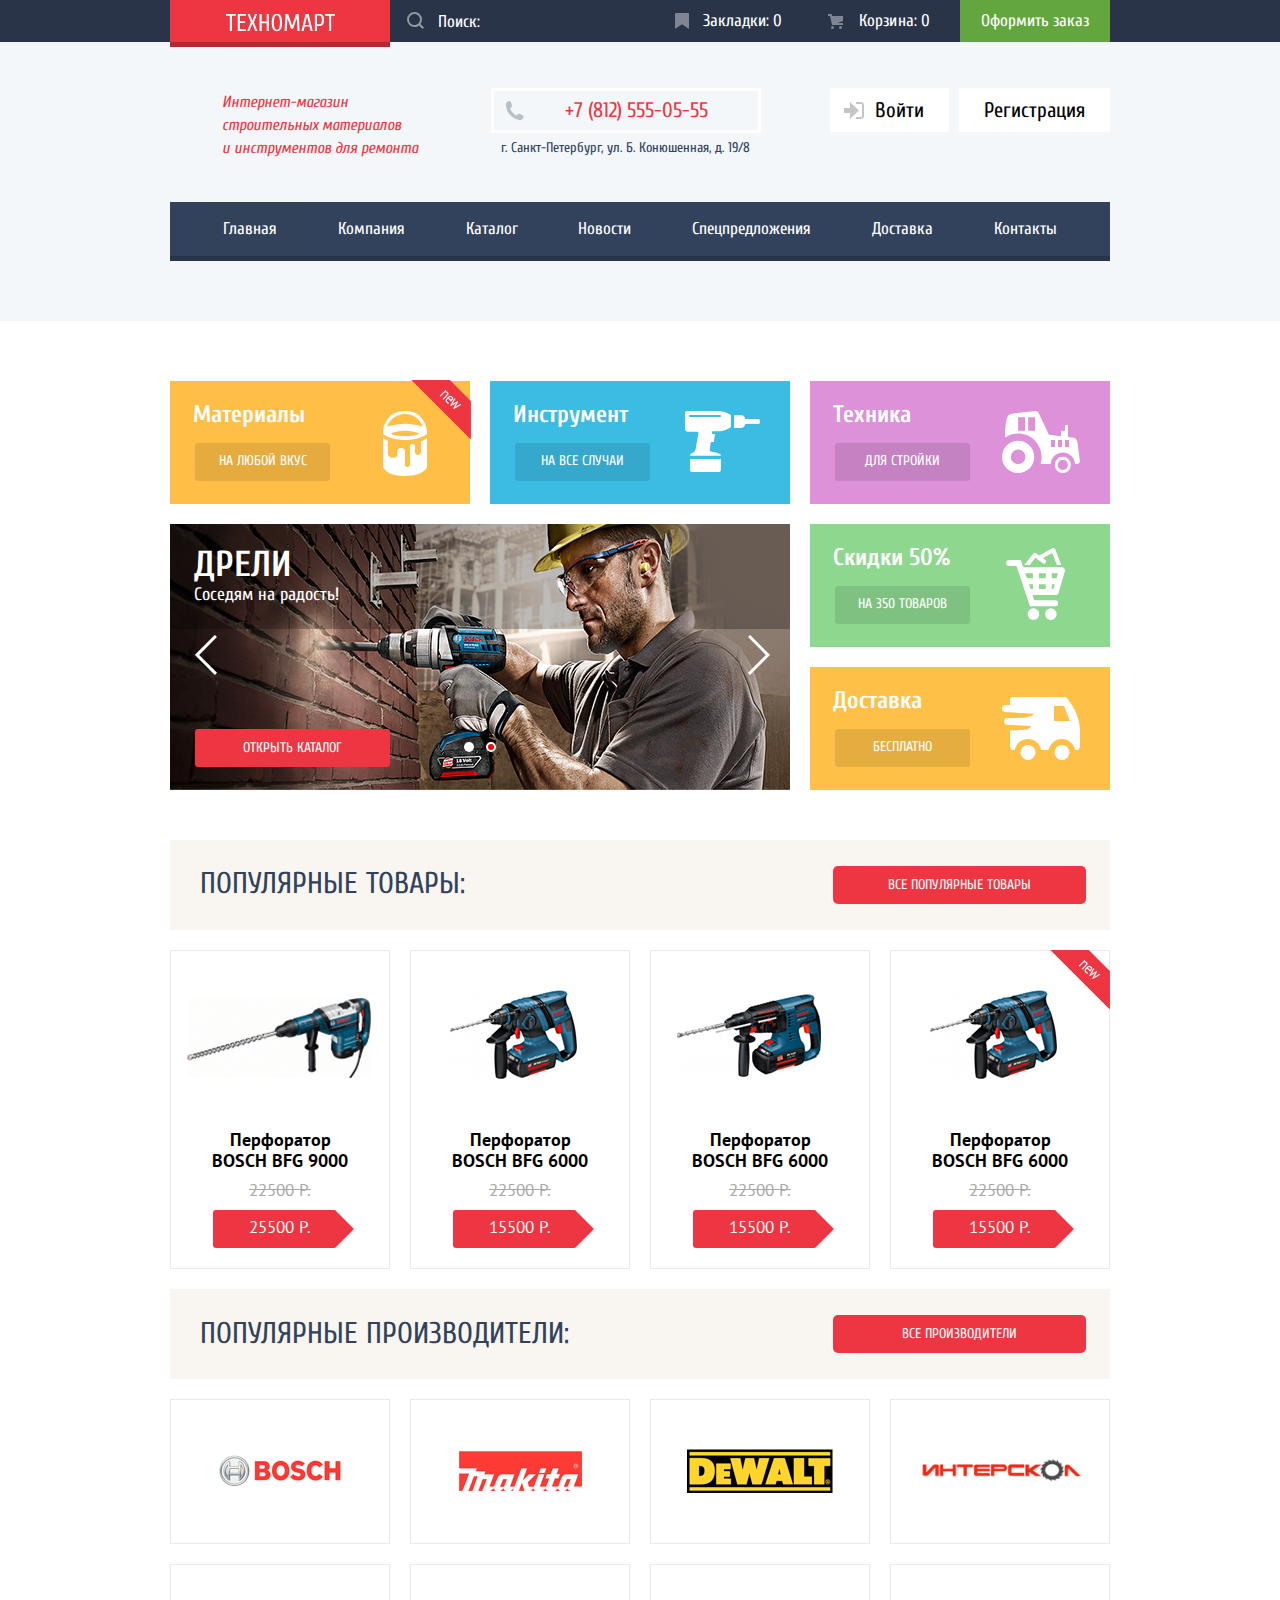
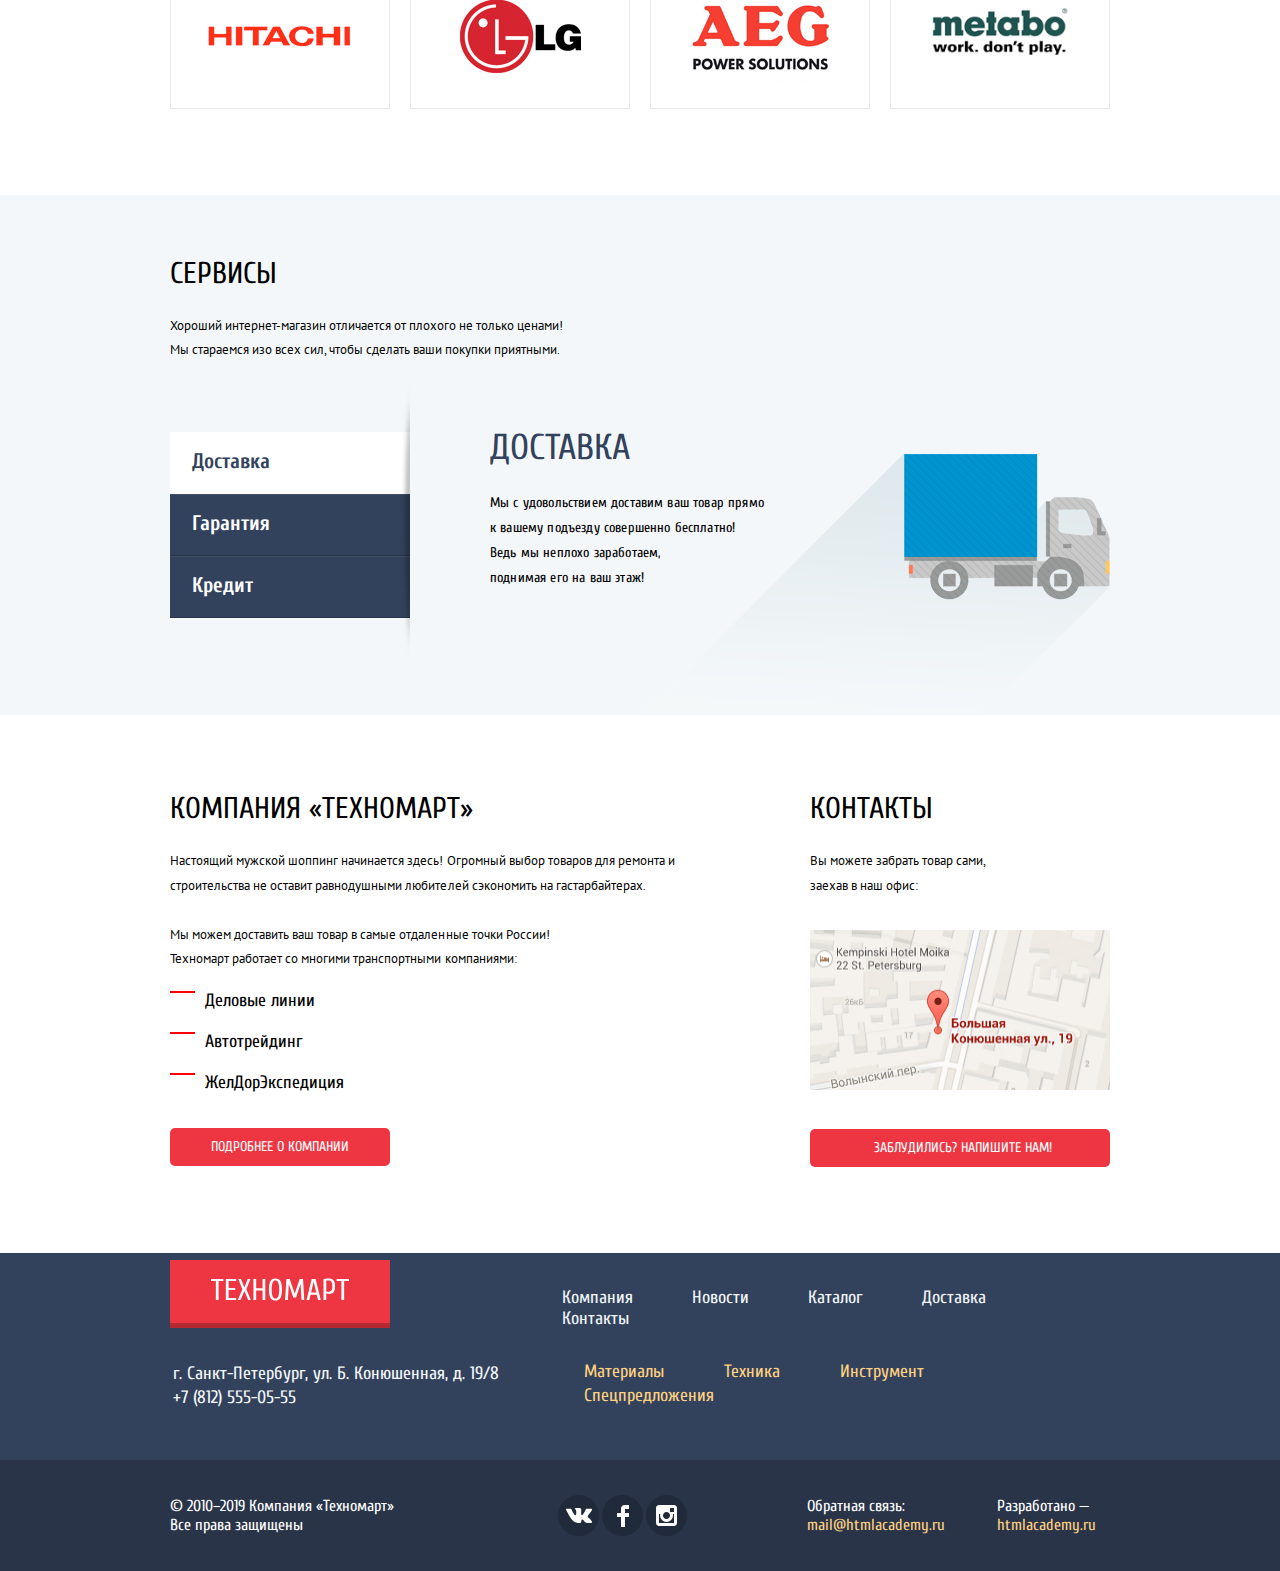
==== commit ce665f3b: "color transparent" ====
--- a/index.html
+++ b/index.html
@@ -21,8 +21,8 @@
         <a class="logo"><img class="logo-image" src="img/logo-technomart.svg" alt="Логотип сайта" width="109"
             height="19"></a>
         <form class="search-form">
-										<input class="search" id="site-search" type="search" name="q" placeholder="Поиск:">
-										<label class="search-label" for="site-search">Поиск</label>
+          <label class="search-label" for="site-search">Поиск</label>
+          <input class="search" id="site-search" type="search" name="q" placeholder="Поиск:">
           <button class="search-submit" type="submit">
             <svg class="search-icon" xmlns="http://www.w3.org/2000/svg" width="17" height="17" viewBox="0 0 17 17">
               <path
--- a/css/style.min.css
+++ b/css/style.min.css
@@ -1 +1 @@
-*,::before,::after{box-sizing:inherit;padding:0;margin:0}body{margin:0;padding:0;box-sizing:border-box;font-size:14px;font-family:'Cuprum',"Tahoma",sans-serif}a{text-decoration:none}.about-block__name{font-size:30px;text-transform:uppercase}.section-header__title{font-size:30px}.header{padding-bottom:60px}.header,.services{background-color:#f4f7f9}.header ul{list-style:none}.top-nav{background-color:#293449;font-size:17px}.top-nav a{color:#fff}.top-nav__block{display:flex;justify-content:space-between}.search-form{flex-grow:1;position:relative}.search-form button{background-color:transparent;border:none}.search-submit{position:absolute;top:12px;left:17px;opacity:.5;fill:#fff}.search-icon{width:17px;height:17px}.login-icon{margin-right:11px;margin-left:-11px}.search{background-color:transparent;border:none;color:#fff;width:100%;height:100%;padding-left:48px}.search:hover{background-color:#212a3a}.search:hover~.search-submit{opacity:1}.search:focus{background-color:#fff;color:#000}.search:focus~.search-submit{fill:red;color:#000;opacity:1}.search:focus+.search-label{display:none}.search-form input::placeholder{color:#fff;opacity:0}.logo{background-color:#ee3643;padding:13px;margin-bottom:-5px;min-width:220px;display:flex;justify-content:center;align-items:center;box-shadow:inset 0 -5px 0 rgba(0,0,0,0.24)}.logo-image{width:109px;height:19px;margin-bottom:2px}.logo:hover{background-color:#ca2c37}.user-nav{display:flex}.user-nav li{display:flex}.user-nav a{display:flex;align-items:center;letter-spacing:.025px;padding:0 30px 0 16px}.user-nav a:hover{background-color:#212a3a}.user-nav a:hover svg{opacity:1}.user-nav a:active{background-color:#161d29;color:rgba(255,255,255,0.6)}.user-nav a:active svg{opacity:.4}.user-nav svg{opacity:.4}.bookmark-icon{width:14px;height:16px;margin-right:14px}.cart-icon{width:15px;height:15px;margin-right:16px}.user-cart a{width:150px;background-color:#ee3643;padding:0 0 0 18px}.bookmark a{padding:0 27px 0 12px}.checkout a{padding:0 21px;background-color:#63a63e}.checkout a:hover{background-color:#5fbb2d}.checkout a:active{background-color:#518534;color:rgba(255,255,255,0.5)}.header-main{display:flex;justify-content:space-between;align-items:flex-start;padding:46px 0}.catalog-header{display:flex;justify-content:space-between;align-items:flex-start;padding:46px 0 43px}.header-text{color:#ee3643;font-size:16px;width:200px;height:60px;line-height:1.44;font-weight:400;font-style:italic;margin-left:52px;padding-top:3px}.header-phone{display:flex;flex-direction:column;align-items:center;padding-left:9px}.header-phone a{display:flex;justify-content:space-between;align-items:center;text-align:center;font-size:21px;width:270px;height:45px;margin-bottom:0;padding-right:50px;color:#ee3643;border:3px solid #fff}.phone-icon{margin-left:11px}.header-adress{padding-top:7px;font-size:14px;color:#32425c}.header-adress__catalog{padding-top:8px;font-size:14px;color:#32425c}.header-links{display:flex}.user-loggin{display:block}.user-links{display:block}.user-cabinet,.user-orders{display:inline-block;vertical-align:top}.user-orders .user-orders__link{display:inline-block;vertical-align:top;font-size:16px;color:#32425c;text-decoration:underline;margin-top:7px;margin-left:12px;padding:0;position:relative}.user-cabinet .user-cabinet__link{display:inline-block;vertical-align:top;font-size:16px;color:#32425c;text-decoration:underline;margin-top:7px;margin-left:29px;padding:0;position:relative}.user-orders .user-orders__link:hover,.user-cabinet .user-cabinet__link:hover{color:#ee3643}.user-orders .user-orders__link:active,.user-cabinet .user-cabinet__link:active{color:#CFD4D9}.user-cabinet .user-cabinet__link::before{content:'';position:absolute;top:50%;left:-18px;transform:translate(0,-50%);width:4px;height:4px;border-radius:50%;background-color:#32425c}.header-links a{display:flex;justify-content:center;align-items:center;color:#000;font-size:21px;background-color:#fff;margin-left:10px;padding:10px 25px}.header-links a:hover{color:#ee3643}.user-loggin .user-logged__link{display:flex;width:299px;height:45px;display:flex;justify-content:center;align-items:center;color:#000;font-size:21px;background-color:#fff;margin-left:-6px;padding:0}.user-logged__link .user-icon,.user-logged__link .logout-icon{fill:#C5C5C5}.user-logged__link:hover .user-icon,.user-logged__link:hover .logout-icon{fill:#32425A}.user-logged__link:active .user-icon,.user-logged__link:active .logout-icon,.user-logged__link:active{color:#C5C5C5;fill:#C5C5C5}.logged-link{list-style:none}.logout-icon{margin-left:auto;margin-right:10px}.user-icon{margin-left:13px;margin-right:13px}.navigation{background-color:#32425c;box-shadow:inset 0 -5px 0 0 #293449}.navigation ul{display:flex;flex-wrap:wrap;justify-content:space-between;padding:0 25px}.navigation li{padding:0}.navigation a{display:block;padding:17px 28px 22px;text-align:center;color:#fff;font-size:17px}.navigation a:hover{background-color:#293449}.navigation a:active{background-color:#1d2739;color:rgba(255,255,255,0.5)}.navigation-active a,.navigation-active a:hover,.navigation-active a:active{background-color:#32425A;color:#fff;cursor:default;box-shadow:inset 0 -5px 0 0 #293449}.promo{display:flex;flex-wrap:wrap}.main-container{margin-top:60px}.promo-slider{margin-top:20px;width:620px;height:266px;position:relative;overflow:hidden}.promo-slider__slide{display:none}.promo-slider__active{display:block}.promo-slider img{position:absolute;top:0;left:0;z-index:-1}.promo-slider__header{color:#fff;padding:20px 24px}.promo-slider__title{text-transform:uppercase}.promo-block{width:300px;height:123px;margin-left:20px;padding:20px 23px 15px;position:relative}.promo-block__icon{position:absolute;top:30px;right:30px}.materials-icon{right:43px}.discount-icon{top:24px;right:45px}.promo-block__name{font-size:24px;font-weight:700;color:#fff}.promo h3{font-size:36px}.promo-materials{background-color:#ffbf47;margin-left:0}.promo-tool{background-color:#3bbce3}.promo-equipment{background-color:#dc91d8}.promo-discounts{background-color:#8ed78f;margin-top:20px}.promo-delivery{background-color:#ffc047;margin-top:20px}.promo-tagline{display:inline-block;vertical-align:top;font-size:14px;text-transform:uppercase;color:#fff;background-color:rgba(0,0,0,0.10);padding:10px 0;text-align:center;margin-top:15px;margin-left:2px;border-radius:3px;width:135px;min-height:38px;cursor:pointer;border:none}.promo-tagline:hover{background-color:rgba(0,0,0,0.20)}.promo-tagline:active{background-color:rgba(0,0,0,0.30)}.promo-slider__tagline{font-size:18px}.promo-slider__link{position:absolute;bottom:23px;left:25px;background-color:#ee3643;font-size:14px;color:#fff;text-transform:uppercase;width:195px;min-height:38px;text-align:center;padding:11px;border-radius:3px;z-index:2}.promo-slider__link:hover{background-color:#ca2c37}.promo-slider__link:active{background-color:#ba2732}.slider-button__left{position:absolute;top:50%;left:25px;z-index:2;transform:translate(0,-50%);background:none;border:none}.slider-button__right{position:absolute;top:50%;right:20px;z-index:2;transform:translate(0,-50%);background:none;border:none}.slider-button__left:hover,.slider-button__right:hover{cursor:pointer;opacity:.5}.promo-slider__dots{list-style:none;position:absolute;left:50%;transform:translate(-50%,-50%);bottom:33px;z-index:2;display:flex}.promo-slider__dots li{width:10px;height:10px;border-radius:50%;background-color:#fff;margin:0 6px;position:relative}.active-dot:after{content:'';position:absolute;width:6px;height:6px;background-color:red;top:50%;left:50%;transform:translate(-50%,-50%);border-radius:50%}.section-header{display:flex;justify-content:space-between;align-items:center;background-color:#f9f5f0;text-transform:uppercase;margin:0 0 20px}.goods-header{margin-top:50px;padding:26px 26px 26px 30px;margin-bottom:0}.brands-header{margin-top:20px;padding:26px 26px 26px 30px}.section-header a,.site-button{background-color:#ee3643;color:#fff;text-transform:uppercase;display:inline-block;vertical-align:top;border-radius:5px;padding:11px;text-align:center;border:none;cursor:pointer}.site-button:hover,.section-header a:hover{background-color:#ca2c37}.site-button:active,.section-header a:active{background-color:#ba2732}.container{width:940px;margin:0 auto}.section-header__title{color:#32425c;font-weight:400}.goods-block{display:flex;align-items:center;flex-wrap:wrap;font-family:"PT Sans","Tahoma",sans-serif}.goods-card{border:1px solid #eaeaea;text-align:center;margin-right:20px;position:relative}.new:after{content:'�������';position:absolute;top:-1px;right:-1px;width:60px;height:60px;background-color:red;text-indent:-1000px;overflow:hidden;z-index:30;background:url(../img/new-flag.png) no-repeat 0 0}.goods-block__main article:last-child,.goods-block__main article:nth-child(4n+4){margin-right:0}.goods-block__catalog article:nth-child(3n+3){margin-right:0}.goods-price{display:inline-block;vertical-align:top;position:relative;min-width:142px;height:38px;background:#ee3643;border-radius:3px;padding-top:8px;margin-top:9px;color:#fff;font-size:17px;margin-left:8px;text-align:left;padding-left:36px}.goods-price:after{content:"";position:absolute;top:0;right:-18px;width:0;height:0;border:19px solid #fff;border-left-color:#ee3643}.goods-oldprice{text-decoration:line-through;font-size:17px;color:#a9a9a9;margin-top:4px}.goods-card:hover{box-shadow:0 10px 25px 0 rgba(41,52,73,0.5)}.goods-card:hover .goods-buttons{display:block}.goods-buttons{display:flex;flex-direction:column;position:absolute;width:100%;top:0;padding-top:44px;height:170px;background-color:#fff;display:none}.buy-button{background-color:#63a63e;box-shadow:inset 0 -3px 0 0 #367315;border-radius:3px;width:135px;height:38px;border:none;font-size:14px;font-weight:400;text-transform:uppercase;color:#fff;display:flex;justify-content:center;align-items:center;margin:0 auto;padding:10px 30px 10px 13px;cursor:pointer}.buy-button:hover{background-color:#5fbb2d}.buy-button:active{background-color:#518534;box-shadow:inset 0 -3px 0 0 #518534}.buy-icon{margin-right:15px}.bookmark-button{margin-top:8px;border-radius:3px;width:135px;height:38px;border:3px solid #63a63e;background-color:#fff;font-size:14px;font-weight:400;text-transform:uppercase;color:#32425c;cursor:pointer}.bookmark-button:hover{border-color:#32425c;color:#32425c}.bookmark-button:active{border-color:#C1C6CD;color:#C1C6CD}.goods-card{width:220px;margin-top:20px;padding-bottom:20px;position:relative}.goods-card__title{padding:6px 30px;font-size:18px}.goods-card img{width:218px;height:170px}.brands-list{list-style:none;display:flex;flex-wrap:wrap}.brands-list li{margin-right:20px;margin-bottom:20px;display:flex;justify-content:center;align-items:stretch}.brands-list a{display:flex;justify-content:center;align-items:center;border:1px solid #eaeaea;width:220px;height:145px;padding:25px 20px}.brands-list a:hover{box-shadow:0 10px 25px 0 rgba(41,52,73,0.5)}.brands-list a:active{box-shadow:0 4px 10px 0 rgba(41,52,73,0.5);opacity:.3}.brands-list li:nth-child(4n+4){margin-right:0}.services{margin-top:66px;padding:62px 0 0;overflow:hidden}.services-name{font-size:30px;font-family:'Cuprum',"Tahoma",sans-serif;text-transform:uppercase;font-weight:400}.services-text{font-family:"PT Sans","Tahoma",sans-serif;font-size:13px;width:398px;margin-top:23px;line-height:1.85}.services-main{display:flex;justify-content:center;align-items:stretch;margin-top:65px}.services-block{flex-grow:1;margin-left:80px;position:relative;display:none}.services-block__active{display:block}.services-block__about{padding-top:22px;line-height:1.78;letter-spacing:.16px}.services-block img{position:absolute;top:27px;right:0}.services-block__name{font-size:36px;font-family:'Cuprum',"Tahoma",sans-serif;text-transform:uppercase;font-weight:400;color:#32425c}.services-block p{width:275px}.services-main{padding-bottom:97px}.services-menu{margin-top:5px;list-style:none;width:240px;position:relative}.services-menu:after{content:'';position:absolute;width:10px;height:299px;top:-50px;right:0;background:url(../img/shadow.png) no-repeat;background-size:contain}.services-menu button{border:none;padding:17px 22px;width:240px;height:62px;font-size:21px;color:#fff;font-weight:700;background-color:#32425c;text-align:left;border-top:1px solid #405067;border-bottom:1px solid #293448;cursor:pointer;padding-top:12px}.services-menu button:hover{background-color:#293449;color:#fff}button.services-menu__active{background-color:#fff;color:#32425c;border:none}.about{padding:79px 0 86px;width:100%;display:flex;justify-content:space-between}.about-block__contacts{width:300px}.about-block__text{font-size:13px;margin-top:25px;line-height:1.86;font-weight:400;letter-spacing:.0115px;font-family:"PT Sans","Tahoma",sans-serif}.about-block{padding-right:100px}.about .site-button{margin-top:35px}.about h3{font-size:30px}.about h1{margin:0}.about-block__name{font-size:30px;font-weight:400;line-height:1;letter-spacing:normal;color:#000}.company-list{margin-top:15px;list-style:none;font-size:18px}.company-list li{padding-top:5px;margin-bottom:15px}.company-list li:last-child{margin-bottom:0}.company-list li:before{content:' ';display:inline-block;vertical-align:top;width:25px;height:2px;margin-right:10px;margin-bottom:4px;background-color:red}.map-small{margin-top:32px;display:inline-block;vertical-align:top}.map-small img{width:300px;height:160px}.contacts-block__small{width:179px}.footer{background-color:#32425c}.footer a:hover{text-decoration:underline}.footer a:active{text-decoration:none}.footer .logo{padding:23px 55px;width:220px;height:68px;padding-top:15px}.footer-top,.footer-block,.footer-middle{display:flex;justify-content:space-between}.footer-top{padding-bottom:33px;align-items:center}.footer-top__nav{width:548px;list-style:none;display:flex;flex-wrap:wrap;font-size:18px;padding-top:35px}.footer-top__nav li{padding-right:59px}.footer-top__nav li:last-child{padding-right:0}.footer-top__nav a{color:#f1f5f7}.footer-top__nav a:active{color:rgba(241,245,247,0.5)}.footer-block ul{display:flex}.footer-middle{padding:0 0 50px;color:#f3f7f9}.footer-middle p{font-size:18px;line-height:1.33;text-align:left;padding-left:3px}.footer-middle .footer-number{display:block}.footer-number a{color:#f3f7f9}.footer-middle__nav{width:526px;list-style:none;display:flex;flex-wrap:wrap;font-size:18px}.footer-middle__nav li{padding-right:60px}.footer-middle__nav li:last-child{padding-right:0}.footer-middle__nav a{color:#ffd180}.footer-middle__nav a:active{color:rgba(255,209,128,0.5)}.footer-bottom{background-color:#293449;padding:35px 0;color:#fff;font-size:16px}.copyright{display:block;padding-top:2px}.footer-bottom a{display:block;color:#ffd180}.footer-bottom a:active{color:#ee3643}.footer-social{list-style:none;display:flex;justify-content:center;align-items:center;padding-left:164px}.footer-social li{margin-right:3px}.footer-social a{background-color:#212a3a;width:41px;height:41px;display:flex;justify-content:center;align-items:center;border-radius:50%}.footer-social a:hover{background-color:#ee3643}.main-content{width:100%;display:flex;justify-content:center;margin-top:20px}.sitebar{width:220px}.sitebar-block__name{background-color:#f7f3ec;padding:8px 19px 11px;margin-bottom:15px;font-family:"PT Sans","Tahoma",sans-serif;font-size:13px;line-height:1.38;text-transform:uppercase}.goods-content{width:700px;margin-left:20px}.goods-articles{display:flex}.sorting{padding:7px 19px 9px;display:flex;background-color:#f7f3ec;font-family:"PT Sans","Tahoma",sans-serif;font-size:13px;line-height:1.38}.sorting-type__one{display:flex;margin-left:142px;list-style:none}.sorting-type__one li{text-transform:uppercase;padding-left:3px;margin-right:71px}.sorting-type__one li:last-child{margin-right:0}.sorting-type__one a:last-child{margin-left:-6px}.sorting-type__one a{color:rgba(0,0,0,0.3);border-bottom:1px dotted #ee3643}.sorting-type__one a:hover{color:#000;border-bottom:1px solid #ee3643}.sorting-active a{margin-right:1px}.sorting-active a,.sorting-active a:hover,.sorting-active a:active{color:#ee3643;border-bottom:none;cursor:default}.sorting-type__second{display:flex;margin-left:auto;list-style:none;padding-top:2px}.sorting-type__second li:first-child{margin-right:19px}.sorting-arrow{fill:#c5c5c5}.sorting-arrow:hover{fill:#000}.active-arrow,.active-arrow:hover{fill:#ee3643;cursor:default}.breadcrumbs{display:flex;list-style:none;margin-top:21px;padding-top:1px;font-family:"PT Sans","Tahoma",sans-serif}.breadcrumbs a{margin-right:14px;text-transform:uppercase;color:#000}.breadcrumbs-arrow{margin-top:3px;margin-right:15px;border:solid #D9DCE0;border-width:0 1px 1px 0;display:inline-block;vertical-align:top;width:8px;height:8px;padding:3px;transform:rotate(-45deg)}.block-h1{background-color:#f2f6f8;padding:31px 30px;margin-top:19px}.block-h1 .catalog-title{margin:0;color:#32425c;text-transform:uppercase}.filter-price{border:none;margin:0;padding:0}.filter-brands{border:none;border-top:1px solid #EBEBEB;margin:0;padding:0;margin-top:25px;padding-top:23px;font-family:"PT Sans","Tahoma",sans-serif}.filter-power{border:none;border-top:1px solid #EBEBEB;margin:0;padding:0;margin-top:7px;padding-top:23px;font-family:"PT Sans","Tahoma",sans-serif}.filter-brands label{display:flex;margin-bottom:16px}.pagination-block{margin-top:50px}.pagination{list-style:none;display:flex;font-family:"PT Sans","Tahoma",sans-serif;font-size:13px}.pagination li{margin-right:9px}.pagination a{display:inline-block;vertical-align:top;min-width:38px;padding:11px 15px;border:1px solid #e5e5e5;border-radius:3px;color:#000}.pagination a:hover{border-color:#bdc6ca}.pagination a:active{border-color:#ee3643}.pagination-next a{padding:11px 31px;text-transform:uppercase}.pagination-active a{background-color:#ee3643;color:#fff;border:1px solid #ee3643}.pagination-active a:hover{border-color:#ee3643}.catalog-about{margin-top:59px;padding:62px 0 69px;background-color:#f4f7f9}.catalog-about__h2{font-size:30px;font-weight:400;letter-spacing:.155px;text-transform:uppercase}.catalog-about__text{margin-top:24px;font-size:13px;font-family:"PT Sans","Tahoma",sans-serif;font-weight:400;line-height:1.85;letter-spacing:.155px}.visually-hidden{display:none}.map-company__button{width:300px;min-height:38px;padding-left:16px}.about-company__button{width:220px;min-height:38px}.section-header__link{width:253px;min-height:38px;margin-right:-2px}.footer-block__email{padding-top:2px;margin-left:auto;padding-right:52px}.footer-block__info{padding-top:2px;padding-right:14px}@keyframes bounce{0%{transform:translate(-50%,-2000px)}70%{transform:translate(-50%,30px)}90%{transform:translate(-50%,-10px)}100%{transform:translate(-50%,-50%)}}@keyframes shake{0%,100%{transform:translate(-50%,-50%)}10%,30%,50%,70%,90%{transform:translate(-51%,-50%)}20%,40%,60%,80%{transform:translate(-49%,-50%)}}.modal{box-shadow:0 20px 40px 0 rgba(0,0,0,0.75);position:fixed;top:50%;left:50%;transform:translate(-50%,-50%);background-color:#fff;z-index:999;display:none}.modal-show{display:block;animation:bounce .6s}.modal-error{animation:shake .6s}.search-label{position:absolute;top:50%;transform:translate(0,-50%);left:48px;color:#fff;cursor:text}.map-modal{width:940px;height:447px}.map-modal iframe{width:100%;height:100%}.close-modal{position:absolute;top:9px;right:9px;background-color:transparent;border:none;cursor:pointer}.write-us{width:620px;min-height:430px;border-top:7px solid #FD545B;padding-top:48px;font-size:18px}.write-us__input{display:flex;justify-content:center;margin-bottom:22px}.write-us__input input{display:block;width:220px;min-height:38px;margin:0 10px;border:2px solid #dee3e4;border-radius:3px;padding:15px;font-size:13px}.write-us__input input:focus,.write-us__textarea textarea:focus{border-color:#EC3847;outline:none}.write-us__input input::placeholder{font-family:"PT Sans","Tahoma",sans-serif;color:#a9a9a9}.write-us__textarea{display:flex;flex-direction:column;justify-content:center;align-items:center;margin-bottom:37px}.write-us__textarea textarea{display:block;width:460px;min-height:114px;border:2px solid #dee3e4;border-radius:3px;padding:15px;font-size:13px}.write-us__textarea textarea::placeholder{font-family:"PT Sans","Tahoma",sans-serif;color:#a9a9a9}.input-name{display:block;padding-left:10px;margin-bottom:13px}.textarea-name{width:460px;display:block;margin-bottom:13px;text-align:left}.write-us__button{background-color:#f4f4f4;min-height:112px;display:flex;justify-content:center;align-items:center}.write-us__button button{background-color:#ee3643;width:460px;min-height:38px;color:#fff;text-transform:uppercase;display:inline-block;vertical-align:top;border-radius:5px;padding:11px;text-align:center;border:none;cursor:pointer;font-size:14px}.filter-option{margin-bottom:19px;padding-left:25px}.filter-option label{position:relative;display:block;cursor:pointer;user-select:none;padding-top:0;padding-left:9px;margin-top:21px}.filter-input-checkbox+label::before{content:"";position:absolute;left:-25px;top:0;width:25px;height:25px;background:url(../img/checkbox-off.svg) no-repeat 0 0}.filter-input-checkbox:checked+label::after{content:"";position:absolute;left:-25px;top:0;width:25px;height:25px;background:url(../img/checkbox-on.svg) no-repeat 0 0}.filter-input-checkbox:disabled+label::after,.filter-input-checkbox:disabled+label::before,.filter-input-radio:disabled+label::after,.filter-input-radio:disabled+label::before{opacity:.3}.filter-input-radio+label::before{content:"";position:absolute;left:-25px;top:-5px;width:25px;height:25px;background:url(../img/radio-off.svg) no-repeat 0 0}.filter-input-radio:checked+label::after{content:"";position:absolute;left:-25px;top:-5px;width:25px;height:25px;background:url(../img/radio-on.svg) no-repeat 0 0}.filter ul{padding:0;margin:0;list-style:none;line-height:18px}.filter li{font-size:15px;text-transform:uppercase}.filter-legend{font-size:17px;font-weight:700;text-transform:uppercase;font-family:"PT Sans","Tahoma",sans-serif;margin-bottom:20px}.filter-button{border:solid 1px #e5e5e5;border-radius:3px;width:140px;height:38px;background-color:#fff;cursor:pointer;margin-top:60px;font-family:"PT Sans","Tahoma",sans-serif}.card-add{width:620px;height:290px;border-top:7px solid #ee3643}.card-add__top{display:flex;justify-content:center;align-items:center;padding-top:48px;font-size:30px}.card-add__top p{margin-left:32px}.card-add__bottom{background-color:#f1f1f1;width:620px;height:120px;margin-top:50px;display:flex;justify-content:center;align-items:center}.checkout-button,.shopping-button{width:220px;height:38px;margin:0 10px}.shopping-button{background-color:#fff;color:#000}.range-controls{position:relative;width:220px;height:80px;padding-top:39px;margin-bottom:7px;background-color:#f7f3ec;border-radius:5px;padding-right:20px;padding-left:20px}.range-controls .scale{height:2px;background:#d7dcde}.range-controls .bar{width:85%;height:2px;background:#00ca74}.range-controls .toggle{position:absolute;top:31px;left:0;width:10px;height:10px;padding:2px;border:8px solid #fff;background-color:#ABABAB;border-radius:50%;box-shadow:0 2px 1px 0 #cfcfcf;cursor:pointer}.range-controls .toggle-min{left:18px}.range-controls .toggle-max{left:160px}.price-controls{display:flex}.price-controls label{width:95px;height:38px}.price-controls input{width:95px;height:38px;padding-left:7px;background-color:#f7f3ec;border:none;border-radius:3px;text-align:center;font-size:17px;font-family:"PT Sans","Tahoma",sans-serif}.price-controls input:first-child{margin-left:0}.max-price__block{margin-left:auto;position:relative}.max-price__block:after{content:'';position:absolute;top:55%;transform:translate(0,-50%);left:-20px;width:10px;height:1px;background-color:#444}.metabo-brand{padding-bottom:10px}.intercol-brand{padding-bottom:12px}.home-icon{margin-left:-2px}+*,::before,::after{box-sizing:inherit;padding:0;margin:0}body{margin:0;padding:0;box-sizing:border-box;font-size:14px;font-family:'Cuprum',"Tahoma",sans-serif}a{text-decoration:none}.about-block__name{font-size:30px;text-transform:uppercase}.section-header__title{font-size:30px}.header{padding-bottom:60px}.header,.services{background-color:#f4f7f9}.header ul{list-style:none}.top-nav{background-color:#293449;font-size:17px}.top-nav a{color:#fff}.top-nav__block{display:flex;justify-content:space-between}.search-form{flex-grow:1;position:relative}.search-form button{background-color:transparent;border:none}.search-submit{position:absolute;top:12px;left:17px;opacity:.5;fill:#fff}.search-icon{width:17px;height:17px}.login-icon{margin-right:11px;margin-left:-11px}.search{background-color:transparent;border:none;color:#fff;width:100%;height:100%;padding-left:48px}.search:hover{background-color:#212a3a}.search:hover~.search-submit{opacity:1}.search:focus{background-color:#fff;color:#000}.search:focus~.search-submit{fill:red;color:#000;opacity:1}.search-form input::placeholder{color:#fff}.logo{background-color:#ee3643;padding:13px;margin-bottom:-5px;min-width:220px;display:flex;justify-content:center;align-items:center;box-shadow:inset 0 -5px 0 rgba(0,0,0,0.24)}.logo-image{width:109px;height:19px;margin-bottom:2px}.logo:hover{background-color:#ca2c37}.user-nav{display:flex}.user-nav li{display:flex}.user-nav a{display:flex;align-items:center;letter-spacing:.025px;padding:0 30px 0 16px}.user-nav a:hover{background-color:#212a3a}.user-nav a:hover svg{opacity:1}.user-nav a:active{background-color:#161d29;color:rgba(255,255,255,0.6)}.user-nav a:active svg{opacity:.4}.user-nav svg{opacity:.4}.bookmark-icon{width:14px;height:16px;margin-right:14px}.cart-icon{width:15px;height:15px;margin-right:16px}.user-cart a{width:150px;background-color:#ee3643;padding:0 0 0 18px}.bookmark a{padding:0 27px 0 12px}.checkout a{padding:0 21px;background-color:#63a63e}.checkout a:hover{background-color:#5fbb2d}.checkout a:active{background-color:#518534;color:rgba(255,255,255,0.5)}.header-main{display:flex;justify-content:space-between;align-items:flex-start;padding:46px 0}.catalog-header{display:flex;justify-content:space-between;align-items:flex-start;padding:46px 0 43px}.header-text{color:#ee3643;font-size:16px;width:200px;height:60px;line-height:1.44;font-weight:400;font-style:italic;margin-left:52px;padding-top:3px}.header-phone{display:flex;flex-direction:column;align-items:center;padding-left:9px}.header-phone a{display:flex;justify-content:space-between;align-items:center;text-align:center;font-size:21px;width:270px;height:45px;margin-bottom:0;padding-right:50px;color:#ee3643;border:3px solid #fff}.phone-icon{margin-left:11px}.header-adress{padding-top:7px;font-size:14px;color:#32425c}.header-adress__catalog{padding-top:8px;font-size:14px;color:#32425c}.header-links{display:flex}.user-loggin{display:block}.user-links{display:block}.user-cabinet,.user-orders{display:inline-block;vertical-align:top}.user-orders .user-orders__link{display:inline-block;vertical-align:top;font-size:16px;color:#32425c;text-decoration:underline;margin-top:7px;margin-left:12px;padding:0;position:relative}.user-cabinet .user-cabinet__link{display:inline-block;vertical-align:top;font-size:16px;color:#32425c;text-decoration:underline;margin-top:7px;margin-left:29px;padding:0;position:relative}.user-orders .user-orders__link:hover,.user-cabinet .user-cabinet__link:hover{color:#ee3643}.user-orders .user-orders__link:active,.user-cabinet .user-cabinet__link:active{color:#CFD4D9}.user-cabinet .user-cabinet__link::before{content:'';position:absolute;top:50%;left:-18px;transform:translate(0,-50%);width:4px;height:4px;border-radius:50%;background-color:#32425c}.header-links a{display:flex;justify-content:center;align-items:center;color:#000;font-size:21px;background-color:#fff;margin-left:10px;padding:10px 25px}.header-links a:hover{color:#ee3643}.user-loggin .user-logged__link{display:flex;width:299px;height:45px;display:flex;justify-content:center;align-items:center;color:#000;font-size:21px;background-color:#fff;margin-left:-6px;padding:0}.user-logged__link .user-icon,.user-logged__link .logout-icon{fill:#C5C5C5}.user-logged__link:hover .user-icon,.user-logged__link:hover .logout-icon{fill:#32425A}.user-logged__link:active .user-icon,.user-logged__link:active .logout-icon,.user-logged__link:active{color:#C5C5C5;fill:#C5C5C5}.logged-link{list-style:none}.logout-icon{margin-left:auto;margin-right:10px}.user-icon{margin-left:13px;margin-right:13px}.navigation{background-color:#32425c;box-shadow:inset 0 -5px 0 0 #293449}.navigation ul{display:flex;flex-wrap:wrap;justify-content:space-between;padding:0 25px}.navigation li{padding:0}.navigation a{display:block;padding:17px 28px 22px;text-align:center;color:#fff;font-size:17px}.navigation a:hover{background-color:#293449}.navigation a:active{background-color:#1d2739;color:rgba(255,255,255,0.5)}.navigation-active a,.navigation-active a:hover,.navigation-active a:active{background-color:#32425A;color:#fff;cursor:default;box-shadow:inset 0 -5px 0 0 #293449}.promo{display:flex;flex-wrap:wrap}.main-container{margin-top:60px}.promo-slider{margin-top:20px;width:620px;height:266px;position:relative;overflow:hidden}.promo-slider__slide{display:none}.promo-slider__active{display:block}.promo-slider img{position:absolute;top:0;left:0;z-index:-1}.promo-slider__header{color:#fff;padding:20px 24px}.promo-slider__title{text-transform:uppercase}.promo-block{width:300px;height:123px;margin-left:20px;padding:20px 23px 15px;position:relative}.promo-block__icon{position:absolute;top:30px;right:30px}.materials-icon{right:43px}.discount-icon{top:24px;right:45px}.promo-block__name{font-size:24px;font-weight:700;color:#fff}.promo h3{font-size:36px}.promo-materials{background-color:#ffbf47;margin-left:0}.promo-tool{background-color:#3bbce3}.promo-equipment{background-color:#dc91d8}.promo-discounts{background-color:#8ed78f;margin-top:20px}.promo-delivery{background-color:#ffc047;margin-top:20px}.promo-tagline{display:inline-block;vertical-align:top;font-size:14px;text-transform:uppercase;color:#fff;background-color:rgba(0,0,0,0.10);padding:10px 0;text-align:center;margin-top:15px;margin-left:2px;border-radius:3px;width:135px;min-height:38px;cursor:pointer;border:none}.promo-tagline:hover{background-color:rgba(0,0,0,0.20)}.promo-tagline:active{background-color:rgba(0,0,0,0.30)}.promo-slider__tagline{font-size:18px}.promo-slider__link{position:absolute;bottom:23px;left:25px;background-color:#ee3643;font-size:14px;color:#fff;text-transform:uppercase;width:195px;min-height:38px;text-align:center;padding:11px;border-radius:3px;z-index:2}.promo-slider__link:hover{background-color:#ca2c37}.promo-slider__link:active{background-color:#ba2732}.slider-button__left{position:absolute;top:50%;left:25px;z-index:2;transform:translate(0,-50%);background:none;border:none}.slider-button__right{position:absolute;top:50%;right:20px;z-index:2;transform:translate(0,-50%);background:none;border:none}.slider-button__left:hover,.slider-button__right:hover{cursor:pointer;opacity:.5}.promo-slider__dots{list-style:none;position:absolute;left:50%;transform:translate(-50%,-50%);bottom:33px;z-index:2;display:flex}.promo-slider__dots li{width:10px;height:10px;border-radius:50%;background-color:#fff;margin:0 6px;position:relative}.active-dot:after{content:'';position:absolute;width:6px;height:6px;background-color:red;top:50%;left:50%;transform:translate(-50%,-50%);border-radius:50%}.section-header{display:flex;justify-content:space-between;align-items:center;background-color:#f9f5f0;text-transform:uppercase;margin:0 0 20px}.goods-header{margin-top:50px;padding:26px 26px 26px 30px;margin-bottom:0}.brands-header{margin-top:20px;padding:26px 26px 26px 30px}.section-header a,.site-button{background-color:#ee3643;color:#fff;text-transform:uppercase;display:inline-block;vertical-align:top;border-radius:5px;padding:11px;text-align:center;border:none;cursor:pointer}.site-button:hover,.section-header a:hover{background-color:#ca2c37}.site-button:active,.section-header a:active{background-color:#ba2732}.container{width:940px;margin:0 auto}.section-header__title{color:#32425c;font-weight:400}.goods-block{display:flex;align-items:center;flex-wrap:wrap;font-family:"PT Sans","Tahoma",sans-serif}.goods-card{border:1px solid #eaeaea;text-align:center;margin-right:20px;position:relative}.new:after{content:'�������';position:absolute;top:-1px;right:-1px;width:60px;height:60px;background-color:red;text-indent:-1000px;overflow:hidden;z-index:30;background:url(../img/new-flag.png) no-repeat 0 0}.goods-block__main article:last-child,.goods-block__main article:nth-child(4n+4){margin-right:0}.goods-block__catalog article:nth-child(3n+3){margin-right:0}.goods-price{display:inline-block;vertical-align:top;position:relative;min-width:142px;height:38px;background:#ee3643;border-radius:3px;padding-top:8px;margin-top:9px;color:#fff;font-size:17px;margin-left:8px;text-align:left;padding-left:36px}.goods-price:after{content:"";position:absolute;top:0;right:-18px;width:0;height:0;border:19px solid #fff;border-left-color:#ee3643}.goods-oldprice{text-decoration:line-through;font-size:17px;color:#a9a9a9;margin-top:4px}.goods-card:hover{box-shadow:0 10px 25px 0 rgba(41,52,73,0.5)}.goods-card:hover .goods-buttons{display:block}.goods-buttons{display:flex;flex-direction:column;position:absolute;width:100%;top:0;padding-top:44px;height:170px;background-color:#fff;display:none}.buy-button{background-color:#63a63e;box-shadow:inset 0 -3px 0 0 #367315;border-radius:3px;width:135px;height:38px;border:none;font-size:14px;font-weight:400;text-transform:uppercase;color:#fff;display:flex;justify-content:center;align-items:center;margin:0 auto;padding:10px 30px 10px 13px;cursor:pointer}.buy-button:hover{background-color:#5fbb2d}.buy-button:active{background-color:#518534;box-shadow:inset 0 -3px 0 0 #518534}.buy-icon{margin-right:15px}.bookmark-button{margin-top:8px;border-radius:3px;width:135px;height:38px;border:3px solid #63a63e;background-color:#fff;font-size:14px;font-weight:400;text-transform:uppercase;color:#32425c;cursor:pointer}.bookmark-button:hover{border-color:#32425c;color:#32425c}.bookmark-button:active{border-color:#C1C6CD;color:#C1C6CD}.goods-card{width:220px;margin-top:20px;padding-bottom:20px;position:relative}.goods-card__title{padding:6px 30px;font-size:18px}.goods-card img{width:218px;height:170px}.brands-list{list-style:none;display:flex;flex-wrap:wrap}.brands-list li{margin-right:20px;margin-bottom:20px;display:flex;justify-content:center;align-items:stretch}.brands-list a{display:flex;justify-content:center;align-items:center;border:1px solid #eaeaea;width:220px;height:145px;padding:25px 20px}.brands-list a:hover{box-shadow:0 10px 25px 0 rgba(41,52,73,0.5)}.brands-list a:active{box-shadow:0 4px 10px 0 rgba(41,52,73,0.5);opacity:.3}.brands-list li:nth-child(4n+4){margin-right:0}.services{margin-top:66px;padding:62px 0 0;overflow:hidden}.services-name{font-size:30px;font-family:'Cuprum',"Tahoma",sans-serif;text-transform:uppercase;font-weight:400}.services-text{font-family:"PT Sans","Tahoma",sans-serif;font-size:13px;width:398px;margin-top:23px;line-height:1.85}.services-main{display:flex;justify-content:center;align-items:stretch;margin-top:65px}.services-block{flex-grow:1;margin-left:80px;position:relative;display:none}.services-block__active{display:block}.services-block__about{padding-top:22px;line-height:1.78;letter-spacing:.16px}.services-block img{position:absolute;top:27px;right:0}.services-block__name{font-size:36px;font-family:'Cuprum',"Tahoma",sans-serif;text-transform:uppercase;font-weight:400;color:#32425c}.services-block p{width:275px}.services-main{padding-bottom:97px}.services-menu{margin-top:5px;list-style:none;width:240px;position:relative}.services-menu:after{content:'';position:absolute;width:10px;height:299px;top:-50px;right:0;background:url(../img/shadow.png) no-repeat;background-size:contain}.services-menu button{border:none;padding:17px 22px;width:240px;height:62px;font-size:21px;color:#fff;font-weight:700;background-color:#32425c;text-align:left;border-top:1px solid #405067;border-bottom:1px solid #293448;cursor:pointer;padding-top:12px}.services-menu button:hover{background-color:#293449;color:#fff}button.services-menu__active{background-color:#fff;color:#32425c;border:none}.about{padding:79px 0 86px;width:100%;display:flex;justify-content:space-between}.about-block__contacts{width:300px}.about-block__text{font-size:13px;margin-top:25px;line-height:1.86;font-weight:400;letter-spacing:.0115px;font-family:"PT Sans","Tahoma",sans-serif}.about-block{padding-right:100px}.about .site-button{margin-top:35px}.about h3{font-size:30px}.about h1{margin:0}.about-block__name{font-size:30px;font-weight:400;line-height:1;letter-spacing:normal;color:#000}.company-list{margin-top:15px;list-style:none;font-size:18px}.company-list li{padding-top:5px;margin-bottom:15px}.company-list li:last-child{margin-bottom:0}.company-list li:before{content:' ';display:inline-block;vertical-align:top;width:25px;height:2px;margin-right:10px;margin-bottom:4px;background-color:red}.map-small{margin-top:32px;display:inline-block;vertical-align:top}.map-small img{width:300px;height:160px}.contacts-block__small{width:179px}.footer{background-color:#32425c}.footer a:hover{text-decoration:underline}.footer a:active{text-decoration:none}.footer .logo{padding:23px 55px;width:220px;height:68px;padding-top:15px}.footer-top,.footer-block,.footer-middle{display:flex;justify-content:space-between}.footer-top{padding-bottom:33px;align-items:center}.footer-top__nav{width:548px;list-style:none;display:flex;flex-wrap:wrap;font-size:18px;padding-top:35px}.footer-top__nav li{padding-right:59px}.footer-top__nav li:last-child{padding-right:0}.footer-top__nav a{color:#f1f5f7}.footer-top__nav a:active{color:rgba(241,245,247,0.5)}.footer-block ul{display:flex}.footer-middle{padding:0 0 50px;color:#f3f7f9}.footer-middle p{font-size:18px;line-height:1.33;text-align:left;padding-left:3px}.footer-middle .footer-number{display:block}.footer-number a{color:#f3f7f9}.footer-middle__nav{width:526px;list-style:none;display:flex;flex-wrap:wrap;font-size:18px}.footer-middle__nav li{padding-right:60px}.footer-middle__nav li:last-child{padding-right:0}.footer-middle__nav a{color:#ffd180}.footer-middle__nav a:active{color:rgba(255,209,128,0.5)}.footer-bottom{background-color:#293449;padding:35px 0;color:#fff;font-size:16px}.copyright{display:block;padding-top:2px}.footer-bottom a{display:block;color:#ffd180}.footer-bottom a:active{color:#ee3643}.footer-social{list-style:none;display:flex;justify-content:center;align-items:center;padding-left:164px}.footer-social li{margin-right:3px}.footer-social a{background-color:#212a3a;width:41px;height:41px;display:flex;justify-content:center;align-items:center;border-radius:50%}.footer-social a:hover{background-color:#ee3643}.main-content{width:100%;display:flex;justify-content:center;margin-top:20px}.sitebar{width:220px}.sitebar-block__name{background-color:#f7f3ec;padding:8px 19px 11px;margin-bottom:15px;font-family:"PT Sans","Tahoma",sans-serif;font-size:13px;line-height:1.38;text-transform:uppercase}.goods-content{width:700px;margin-left:20px}.goods-articles{display:flex}.sorting{padding:7px 19px 9px;display:flex;background-color:#f7f3ec;font-family:"PT Sans","Tahoma",sans-serif;font-size:13px;line-height:1.38}.sorting-type__one{display:flex;margin-left:142px;list-style:none}.sorting-type__one li{text-transform:uppercase;padding-left:3px;margin-right:71px}.sorting-type__one li:last-child{margin-right:0}.sorting-type__one a:last-child{margin-left:-6px}.sorting-type__one a{color:rgba(0,0,0,0.3);border-bottom:1px dotted #ee3643}.sorting-type__one a:hover{color:#000;border-bottom:1px solid #ee3643}.sorting-active a{margin-right:1px}.sorting-active a,.sorting-active a:hover,.sorting-active a:active{color:#ee3643;border-bottom:none;cursor:default}.sorting-type__second{display:flex;margin-left:auto;list-style:none;padding-top:2px}.sorting-type__second li:first-child{margin-right:19px}.sorting-arrow{fill:#c5c5c5}.sorting-arrow:hover{fill:#000}.active-arrow,.active-arrow:hover{fill:#ee3643;cursor:default}.breadcrumbs{display:flex;list-style:none;margin-top:21px;padding-top:1px;font-family:"PT Sans","Tahoma",sans-serif}.breadcrumbs a{margin-right:14px;text-transform:uppercase;color:#000}.breadcrumbs-arrow{margin-top:3px;margin-right:15px;border:solid #D9DCE0;border-width:0 1px 1px 0;display:inline-block;vertical-align:top;width:8px;height:8px;padding:3px;transform:rotate(-45deg)}.block-h1{background-color:#f2f6f8;padding:31px 30px;margin-top:19px}.block-h1 .catalog-title{margin:0;color:#32425c;text-transform:uppercase}.filter-price{border:none;margin:0;padding:0}.filter-brands{border:none;border-top:1px solid #EBEBEB;margin:0;padding:0;margin-top:25px;padding-top:23px;font-family:"PT Sans","Tahoma",sans-serif}.filter-power{border:none;border-top:1px solid #EBEBEB;margin:0;padding:0;margin-top:7px;padding-top:23px;font-family:"PT Sans","Tahoma",sans-serif}.filter-brands label{display:flex;margin-bottom:16px}.pagination-block{margin-top:50px}.pagination{list-style:none;display:flex;font-family:"PT Sans","Tahoma",sans-serif;font-size:13px}.pagination li{margin-right:9px}.pagination a{display:inline-block;vertical-align:top;min-width:38px;padding:11px 15px;border:1px solid #e5e5e5;border-radius:3px;color:#000}.pagination a:hover{border-color:#bdc6ca}.pagination a:active{border-color:#ee3643}.pagination-next a{padding:11px 31px;text-transform:uppercase}.pagination-active a{background-color:#ee3643;color:#fff;border:1px solid #ee3643}.pagination-active a:hover{border-color:#ee3643}.catalog-about{margin-top:59px;padding:62px 0 69px;background-color:#f4f7f9}.catalog-about__h2{font-size:30px;font-weight:400;letter-spacing:.155px;text-transform:uppercase}.catalog-about__text{margin-top:24px;font-size:13px;font-family:"PT Sans","Tahoma",sans-serif;font-weight:400;line-height:1.85;letter-spacing:.155px}.visually-hidden{display:none}.map-company__button{width:300px;min-height:38px;padding-left:16px}.about-company__button{width:220px;min-height:38px}.section-header__link{width:253px;min-height:38px;margin-right:-2px}.footer-block__email{padding-top:2px;margin-left:auto;padding-right:52px}.footer-block__info{padding-top:2px;padding-right:14px}@keyframes bounce{0%{transform:translate(-50%,-2000px)}70%{transform:translate(-50%,30px)}90%{transform:translate(-50%,-10px)}100%{transform:translate(-50%,-50%)}}@keyframes shake{0%,100%{transform:translate(-50%,-50%)}10%,30%,50%,70%,90%{transform:translate(-51%,-50%)}20%,40%,60%,80%{transform:translate(-49%,-50%)}}.modal{box-shadow:0 20px 40px 0 rgba(0,0,0,0.75);position:fixed;top:50%;left:50%;transform:translate(-50%,-50%);background-color:#fff;z-index:999;display:none}.modal-show{display:block;animation:bounce .6s}.modal-error{animation:shake .6s}.search-label{position:absolute;color:#fff;cursor:text;color:transparent}.map-modal{width:940px;height:447px}.map-modal iframe{width:100%;height:100%}.close-modal{position:absolute;top:9px;right:9px;background-color:transparent;border:none;cursor:pointer}.write-us{width:620px;min-height:430px;border-top:7px solid #FD545B;padding-top:48px;font-size:18px}.write-us__input{display:flex;justify-content:center;margin-bottom:22px}.write-us__input input{display:block;width:220px;min-height:38px;margin:0 10px;border:2px solid #dee3e4;border-radius:3px;padding:15px;font-size:13px}.write-us__input input:focus,.write-us__textarea textarea:focus{border-color:#EC3847;outline:none}.write-us__input input::placeholder{font-family:"PT Sans","Tahoma",sans-serif;color:#a9a9a9}.write-us__textarea{display:flex;flex-direction:column;justify-content:center;align-items:center;margin-bottom:37px}.write-us__textarea textarea{display:block;width:460px;min-height:114px;border:2px solid #dee3e4;border-radius:3px;padding:15px;font-size:13px}.write-us__textarea textarea::placeholder{font-family:"PT Sans","Tahoma",sans-serif;color:#a9a9a9}.input-name{display:block;padding-left:10px;margin-bottom:13px}.textarea-name{width:460px;display:block;margin-bottom:13px;text-align:left}.write-us__button{background-color:#f4f4f4;min-height:112px;display:flex;justify-content:center;align-items:center}.write-us__button button{background-color:#ee3643;width:460px;min-height:38px;color:#fff;text-transform:uppercase;display:inline-block;vertical-align:top;border-radius:5px;padding:11px;text-align:center;border:none;cursor:pointer;font-size:14px}.filter-option{margin-bottom:19px;padding-left:25px}.filter-option label{position:relative;display:block;cursor:pointer;user-select:none;padding-top:0;padding-left:9px;margin-top:21px}.filter-input-checkbox+label::before{content:"";position:absolute;left:-25px;top:0;width:25px;height:25px;background:url(../img/checkbox-off.svg) no-repeat 0 0}.filter-input-checkbox:checked+label::after{content:"";position:absolute;left:-25px;top:0;width:25px;height:25px;background:url(../img/checkbox-on.svg) no-repeat 0 0}.filter-input-checkbox:disabled+label::after,.filter-input-checkbox:disabled+label::before,.filter-input-radio:disabled+label::after,.filter-input-radio:disabled+label::before{opacity:.3}.filter-input-radio+label::before{content:"";position:absolute;left:-25px;top:-5px;width:25px;height:25px;background:url(../img/radio-off.svg) no-repeat 0 0}.filter-input-radio:checked+label::after{content:"";position:absolute;left:-25px;top:-5px;width:25px;height:25px;background:url(../img/radio-on.svg) no-repeat 0 0}.filter ul{padding:0;margin:0;list-style:none;line-height:18px}.filter li{font-size:15px;text-transform:uppercase}.filter-legend{font-size:17px;font-weight:700;text-transform:uppercase;font-family:"PT Sans","Tahoma",sans-serif;margin-bottom:20px}.filter-button{border:solid 1px #e5e5e5;border-radius:3px;width:140px;height:38px;background-color:#fff;cursor:pointer;margin-top:60px;font-family:"PT Sans","Tahoma",sans-serif}.card-add{width:620px;height:290px;border-top:7px solid #ee3643}.card-add__top{display:flex;justify-content:center;align-items:center;padding-top:48px;font-size:30px}.card-add__top p{margin-left:32px}.card-add__bottom{background-color:#f1f1f1;width:620px;height:120px;margin-top:50px;display:flex;justify-content:center;align-items:center}.checkout-button,.shopping-button{width:220px;height:38px;margin:0 10px}.shopping-button{background-color:#fff;color:#000}.range-controls{position:relative;width:220px;height:80px;padding-top:39px;margin-bottom:7px;background-color:#f7f3ec;border-radius:5px;padding-right:20px;padding-left:20px}.range-controls .scale{height:2px;background:#d7dcde}.range-controls .bar{width:85%;height:2px;background:#00ca74}.range-controls .toggle{position:absolute;top:31px;left:0;width:10px;height:10px;padding:2px;border:8px solid #fff;background-color:#ABABAB;border-radius:50%;box-shadow:0 2px 1px 0 #cfcfcf;cursor:pointer}.range-controls .toggle-min{left:18px}.range-controls .toggle-max{left:160px}.price-controls{display:flex}.price-controls label{width:95px;height:38px}.price-controls input{width:95px;height:38px;padding-left:7px;background-color:#f7f3ec;border:none;border-radius:3px;text-align:center;font-size:17px;font-family:"PT Sans","Tahoma",sans-serif}.price-controls input:first-child{margin-left:0}.max-price__block{margin-left:auto;position:relative}.max-price__block:after{content:'';position:absolute;top:55%;transform:translate(0,-50%);left:-20px;width:10px;height:1px;background-color:#444}.metabo-brand{padding-bottom:10px}.intercol-brand{padding-bottom:12px}.home-icon{margin-left:-2px}